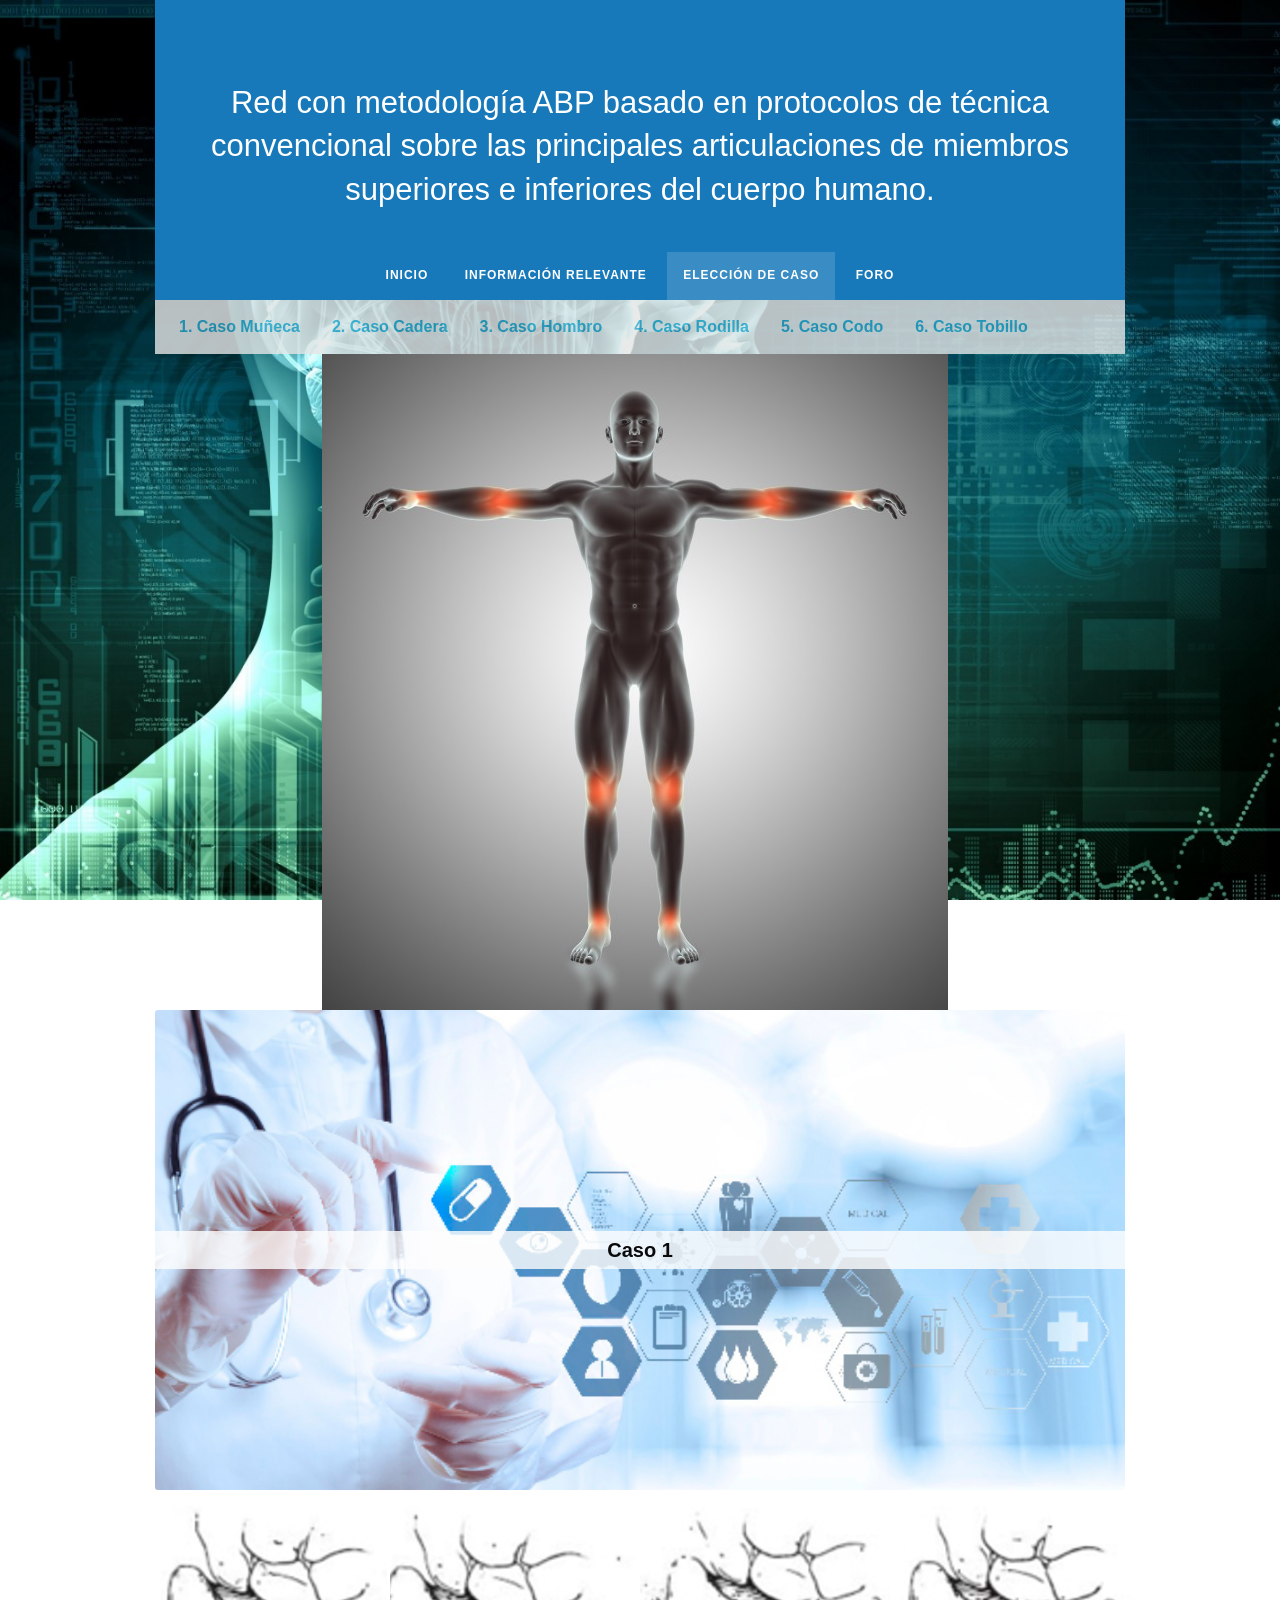
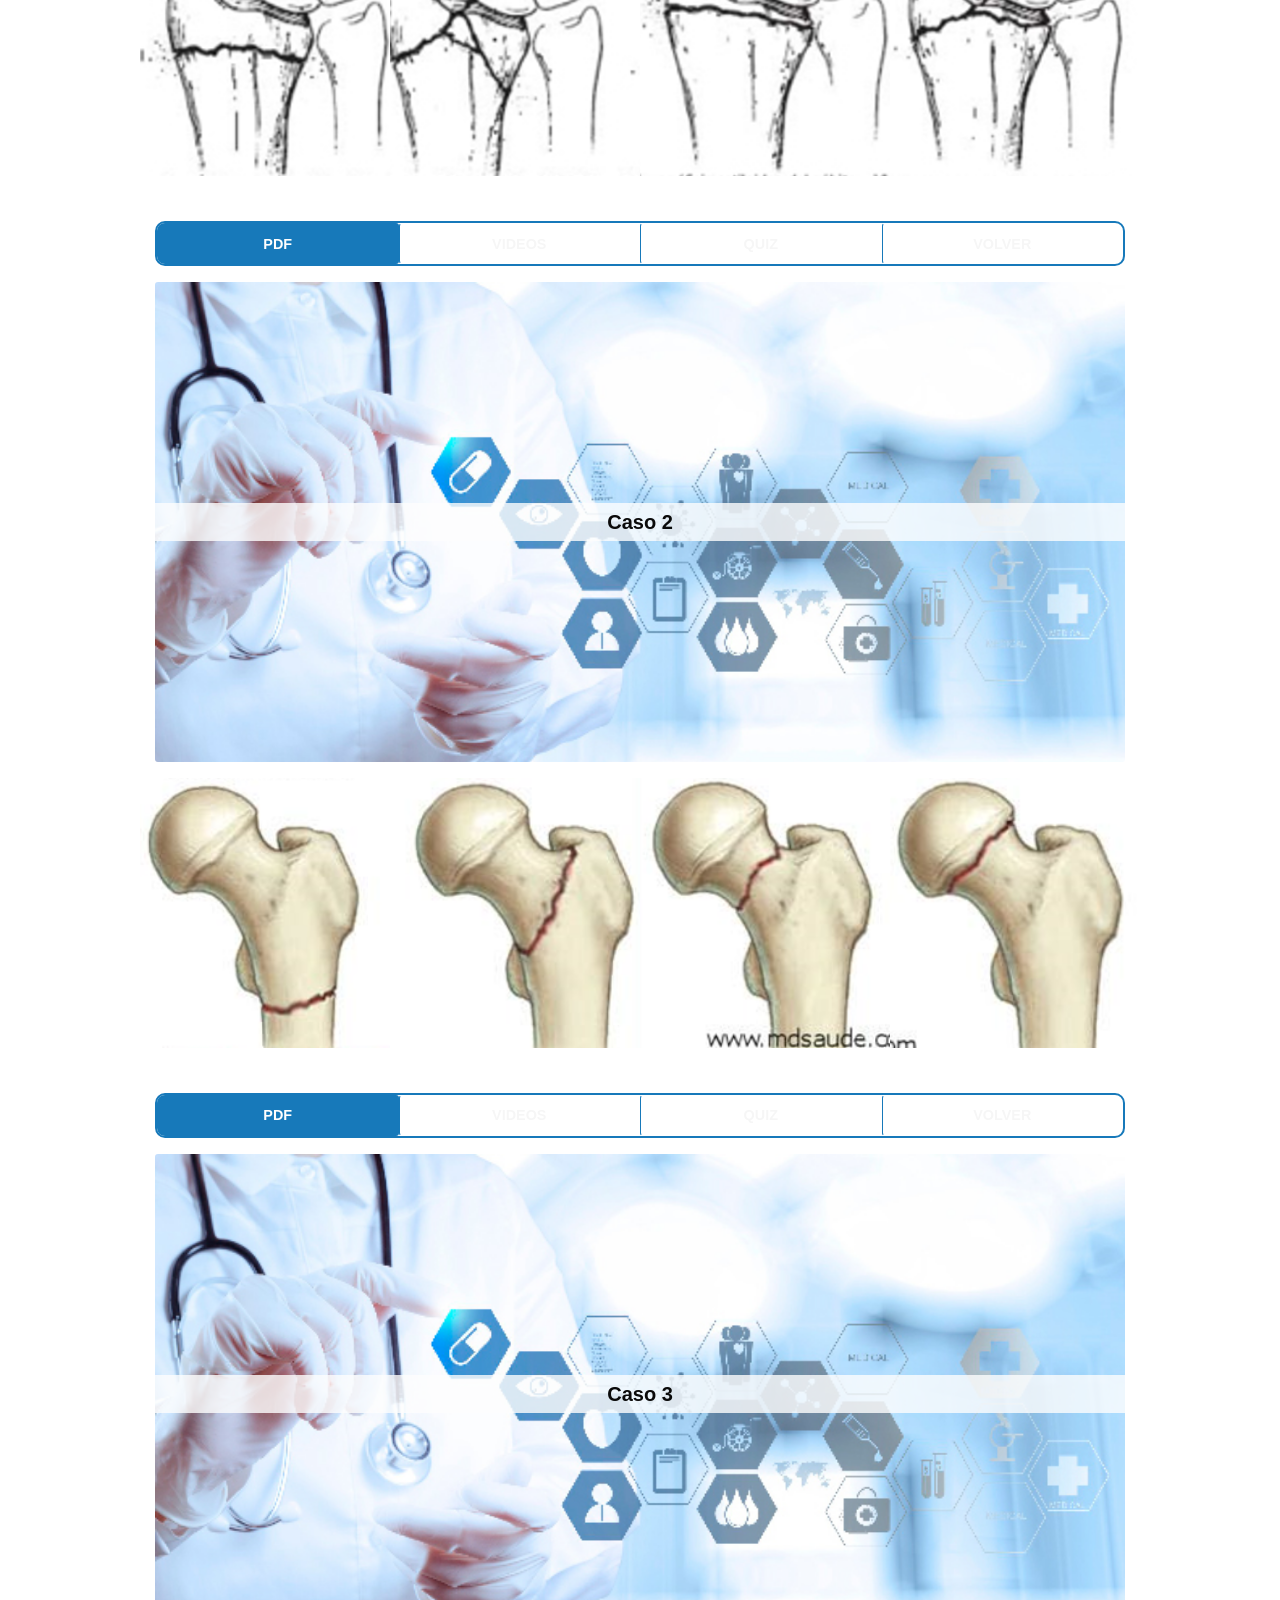
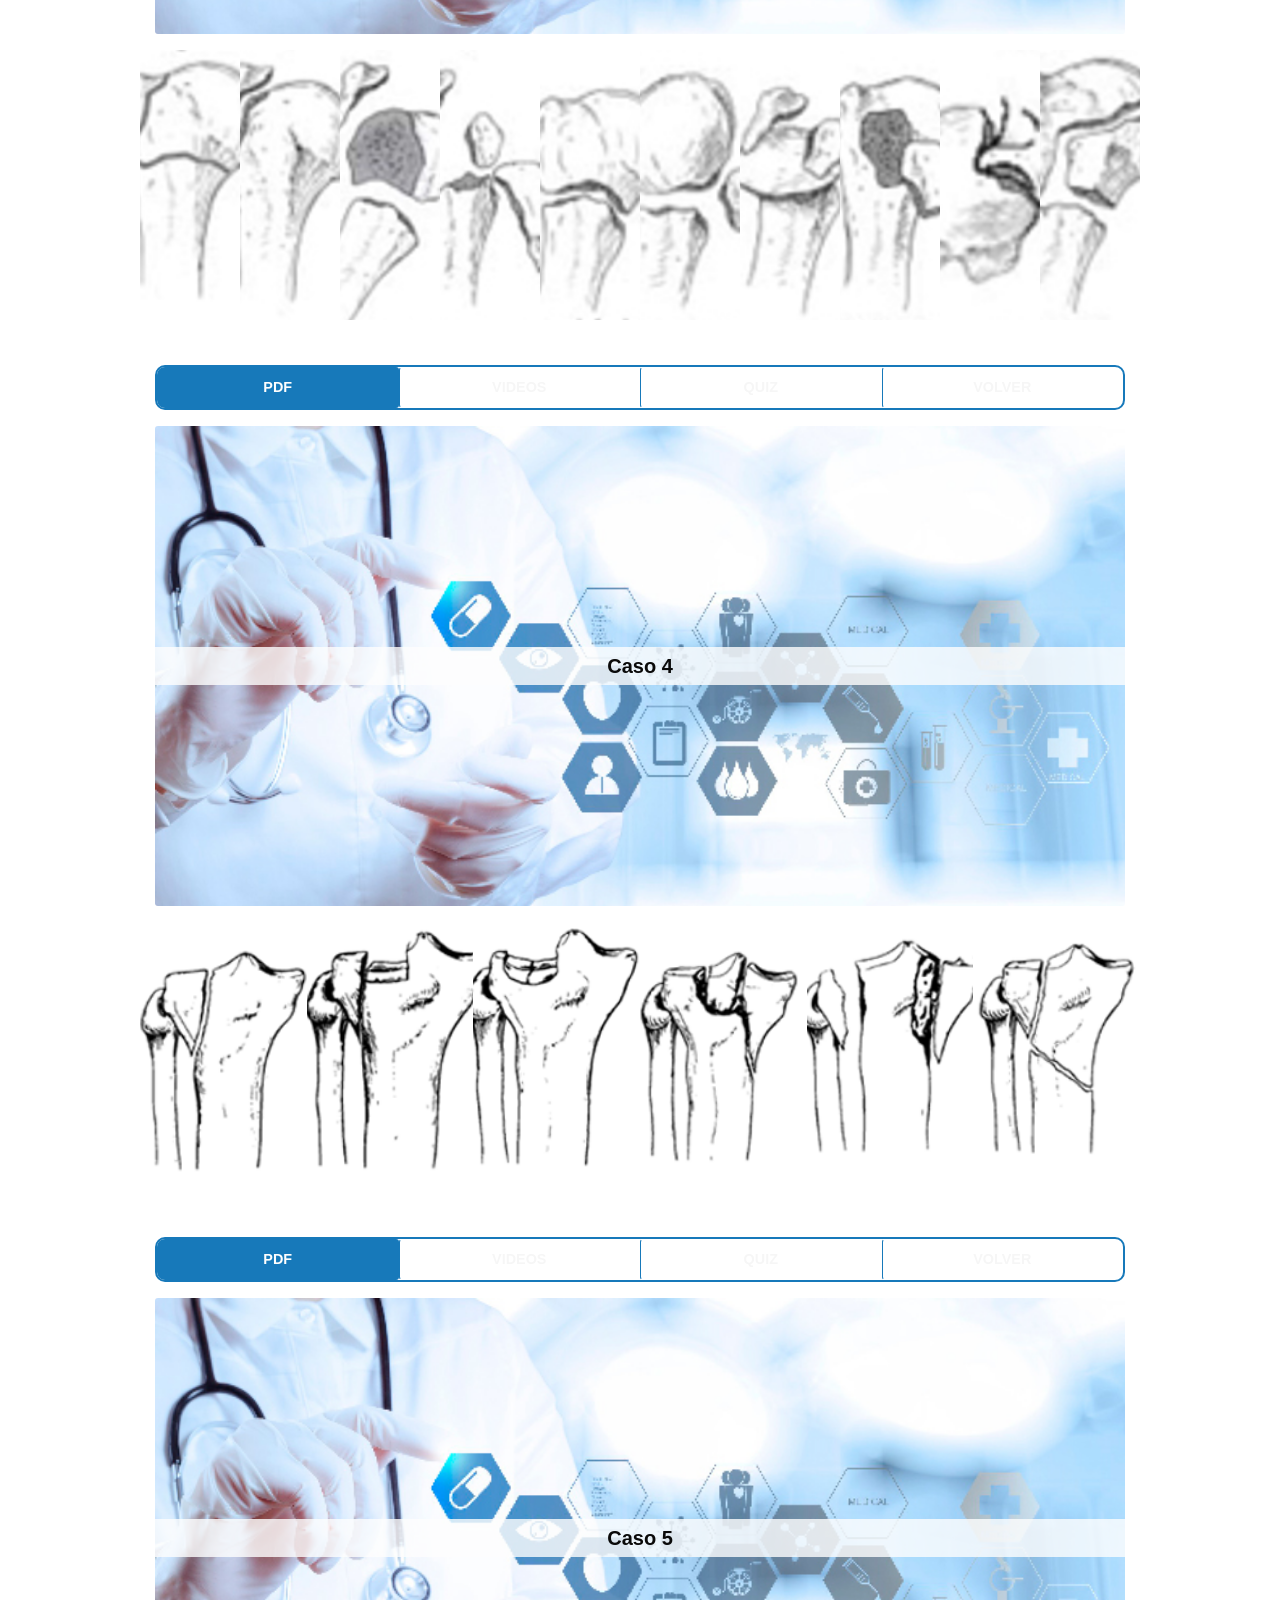
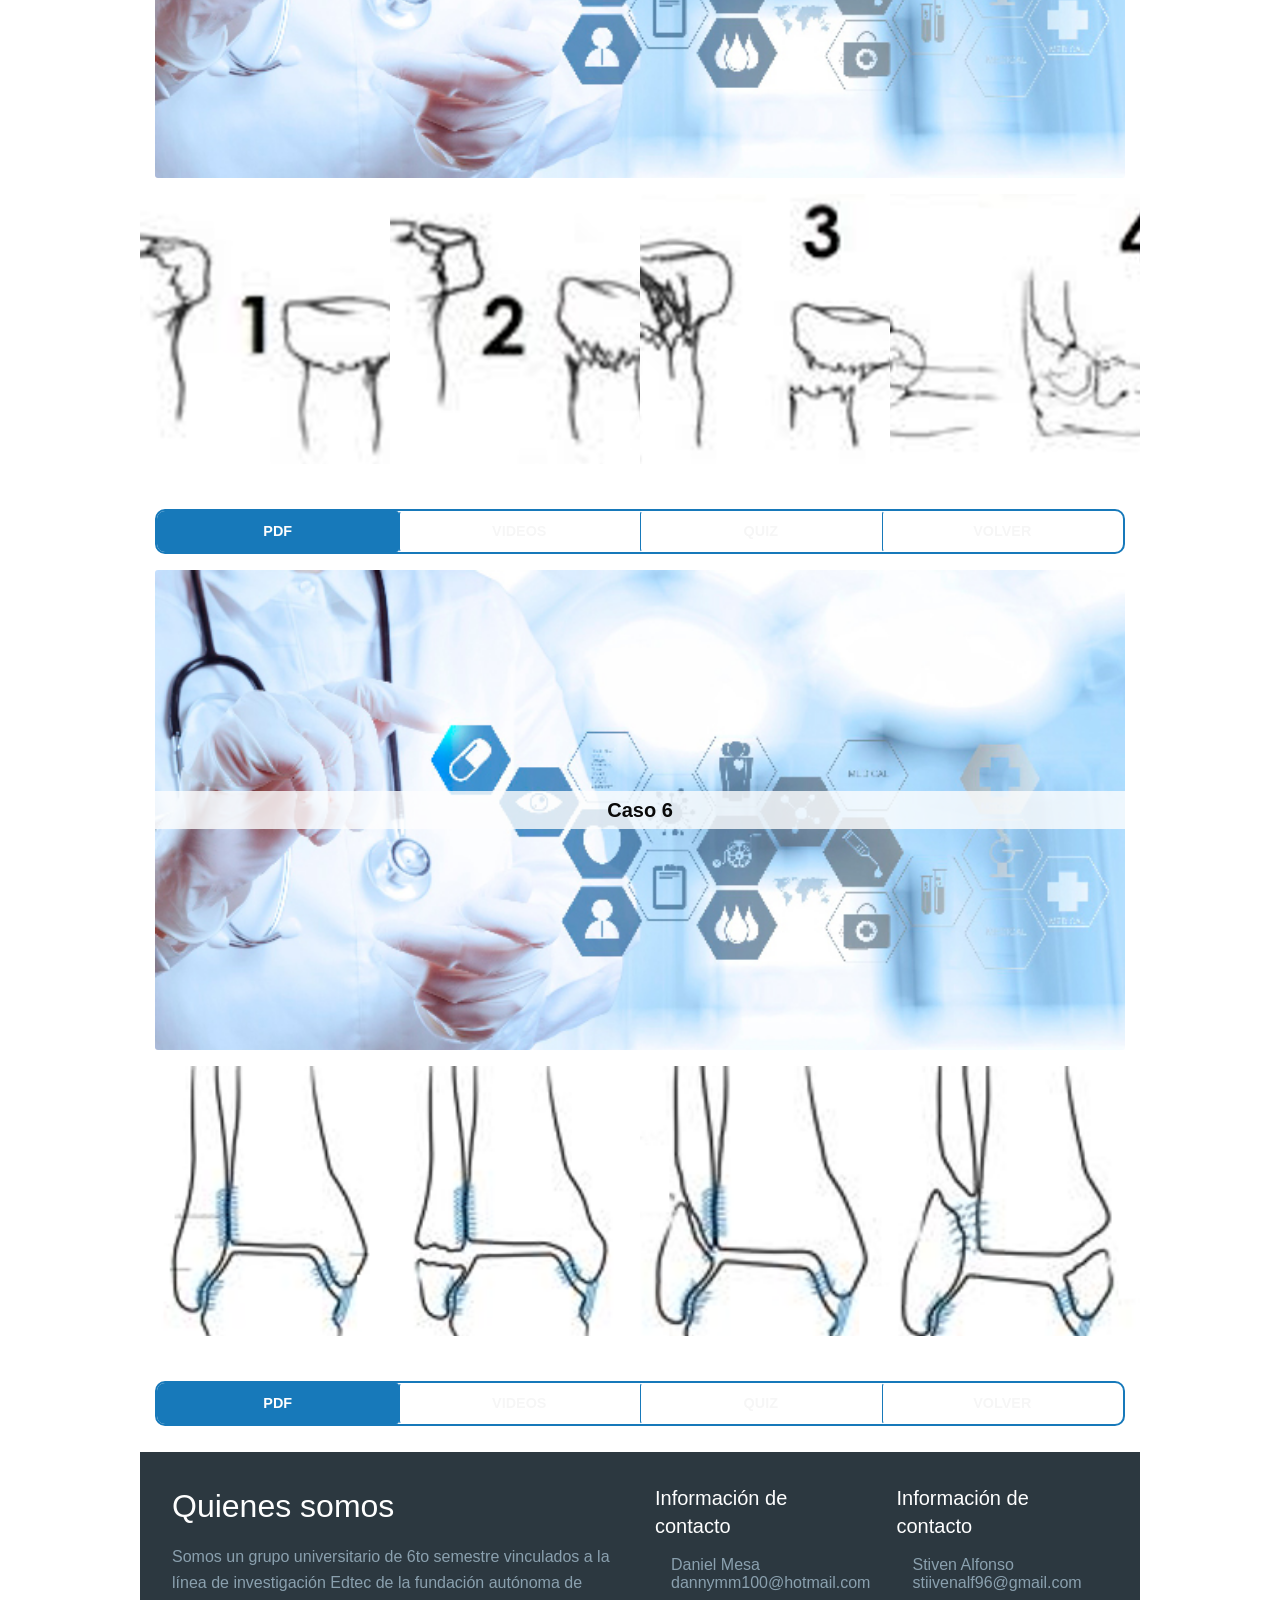
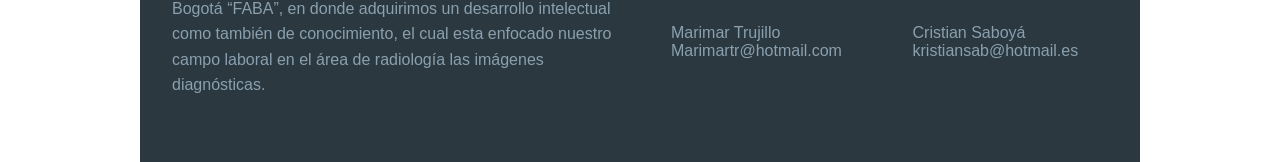
==== caso.html @ 7832016d "version1" ====
<!doctype html>
<html class="no-js">
  <head>
    <meta charset="utf-8">
    <meta http-equiv="x-ua-compatible" content="ie=edge">
    <meta name="viewport" content="width=device-width, initial-scale=1.0">
    <title>Edtec</title>
    <link rel="stylesheet" href="css/foundation.css">
    <link rel="stylesheet" href="css/app.css">
    <link rel="stylesheet" href="foundation-icons/foundation-icons.css" media="screen" charset="utf-8">
  </head>
  <body class="cuerpo">
<!-- TITULO -->
<div class="row contenedor">
  <div class="column">
    <!-- HEADER -->
    <header class="subnav-hero-section">
      <h3 class="subnav-hero-headline">Red con metodología ABP basado en protocolos de técnica convencional sobre las principales articulaciones de miembros superiores e inferiores del cuerpo humano.</h3>
      <ul class="subnav-hero-subnav">
        <li><a href="index.html" >Inicio</a></li>
        <li><a href="principal.html">Información Relevante</a></li>
        <li><a href="caso.html" class="is-active">Elección de caso</a></li>
        <li><a href="foro.html">Foro</a></li>
      </ul>
    </header>
    <!-- HEADER -->
<!-- PRUEBAIMAGEN -->
<div class="row">
  <div class="top-bar-section stacked-for-medium column">
    <div class="top-bar" id="IMG_CASO">
      <div class="bottom-content-section" data-magellan data-threshold="0">
      <ul class="menu">
        <li><a href="#main-content-section1"><b>1. Caso Muñeca</b></a></li>
        <li><a href="#main-content-section2"><b>2. Caso Cadera</b></a></li>
        <li><a href="#main-content-section3"><b>3. Caso Hombro</b></a></li>
        <li><a href="#main-content-section4"><b>4. Caso Rodilla</b></a></li>
        <li><a href="#main-content-section5"><b>5. Caso Codo</b></a></li>
        <li><a href="#main-content-section6"><b>6. Caso Tobillo</b></a></li>
      </ul>
    </div>
    </div>
  </div>
  <div class="large-10 large-offset-2 column">
    <div class="author-image">
      <img src="img/otros/topograma.jpg">
    </div>
  </div>
</div>
<!-- PRUEBAIMAGEN -->
<!-- PRUEBA -->
<!-- <div class="hero-full-screen" >
  <div class="top-content-section">
    <div class="top-bar-section stacked-for-medium">
      <div class="top-bar">
        <div class="bottom-content-section" data-magellan data-threshold="0">
        <ul class="menu">
          <li><a href="#main-content-section1">1. Caso Muñeca</a></li>
          <li><a href="#main-content-section2">2. Caso Cadera</a></li>
          <li><a href="#main-content-section3">3. Caso Hombro</a></li>
          <li><a href="#main-content-section4">4. Caso Rodilla</a></li>
          <li><a href="#main-content-section5">5. Caso Codo</a></li>
          <li><a href="#main-content-section6">6. Caso Tobillo</a></li>
        </ul>
      </div>
      </div>
    </div>
  </div>
</div> -->
<!-- PRUEBA -->
<!-- PRUEBA2 -->
<!-- MUÑECA -->
<div class="flip-card card" ontouchstart="this.classList.toggle('hover');" id="main-content-section1">
  <div class="flip-card-inner">
    <div class="flip-card-inner-front">
      <span>Caso 1</span>
    </div>
    <div class="flip-card-inner-back">
      <h3 class="flip-card-inner-back-title">MUÑECA</h3>
      <p class="flip-card-inner-back-text">
        Paciente de 32 años que sufre un accidente vial, fue embestido por un automóvil cuando circulaba en moto. Fue evaluado en el Departamento de Urgencias una hora después del accidente, se descartaron lesiones neurológicas y sistémicas, se tomaron radiografías de su mano derecha, porque presentaba un edema importante y mucho dolor a la movilización global. Las radiografías fueron evaluadas por un médico generalista quien determinó que no sufría lesión ósea alguna, por lo que se le dio el alta con indicación de analgésicos no esteroides y reposo. Dos días después, fue evaluado en el Servicio de Cirugía de Mano, tenía un edema importante en la mano y dolor que no calmó con el tratamiento indicado en el Departamento de Urgencias.El paciente muestra una fractura del cóndilo cubital del 2.º metacarpiano con desplazamiento palmar. Se completó el estudio del caso con tomografía, Se decidió el tratamiento quirúrgico. En el momento de la cirugía, se realizó un abordaje palmar en sentido de la línea tenar, se localizaron y pro Fractura del cóndilo cubital de la base del 2.º metacarpiano con desplazamiento a palmar, De esta forma y tras limpiar la zona del defecto óseo, se localizó el fragmento que se presentaba en la palma y se lo pudo reducir hacia el dorso en su lecho anatómico. Este último abordaje dorsal permitió colocar un tornillo de 1,5 mm cortical con técnica interfragmentaria, con lo que se logró una reducción y una estabilidad satisfactorias. El procedimiento finalizó con la sutura de los ligamentos intermetacarpianos dorsales y la cápsula articular. Se tomaron pruebas completarías para controlar la evolución de la consolidación de la fractura. Se colocó un yeso antebraquipalmar por tres semanas y, luego, se indicó un plan de rehabilitación completo por ocho semanas. A los tres meses, el paciente tenía una articulación estable, sin dolor y pudo reincorporarse a su labor normal.
        Discusión: Las luxaciones carpo metacarpianas son lesiones raras y más aún las del 2.º y 3.er metacarpianos.
      </p>
    </div>
  </div>
</div>
<!-- SLIDE IMAGENES 1 -->
<div class="muneca">
  <div class="row expand-column-wrapper">
    <div class="column">
      <p class="expand-column-content"><button class="button" data-toggle="muñeca1">Click</button></p>
    </div>
    <div class="column">
      <p class="expand-column-content"><button class="button" data-toggle="muñeca2">Click</button></p>
    </div>
    <div class="column">
      <p class="expand-column-content"><button class="button" data-toggle="muñeca3">Click</button></p>
    </div>
    <div class="column">
      <p class="expand-column-content"><button class="button" data-toggle="muñeca4">Click</button></p>
    </div>
  </div>
</div>
<!-- SLIDE IMAGENES 1-->
<!-- BOTONES -->
<div class="mobile-app-toggle" data-mobile-app-toggle>
  <button class="button is-active" onclick="location.href='pdf/textos_del_proyecto/muñeca.pdf';" target="_blank">PDF</button>
  <button class="button" data-toggle="video1">VIDEOS</button>
  <button class="button" onclick="location.href='quizmuñeca.html';">QUIZ</button>
  <button class="button" onclick="location.href='#IMG_CASO';">VOLVER</button>
</div>
<!-- BOTONES -->
<!-- MUÑECA -->
<!-- CADERA -->
<div class="flip-card card" ontouchstart="this.classList.toggle('hover');" id="main-content-section2">
  <div class="flip-card-inner">
    <div class="flip-card-inner-front">
      <span>Caso 2</span>
    </div>
    <div class="flip-card-inner-back">
      <h3 class="flip-card-inner-back-title">CADERA</h3>
      <p class="flip-card-inner-back-text">
        Mujer de 59 años de edad, sin antecedentes personales de interés, que acude por coxalgia izquierda sin traumatismo de 1 mes de evolución, de características mecánicas, que se incrementa con la bipedestación y mejora con el reposo. A la exploración, la cadera izquierda presenta dolor con las rotaciones interna y externa a 90º de flexión. No se evidencian dismetrías ni alteraciones del eje de las extremidades inferiores. La fuerza muscular está conservada y es simétrica. La cadera contralateral no presenta hallazgos anormales a la exploración.El diagnostico indica fractura por estrés del cuello del fémur izquierdo.  Se procede a la fijación de la fractura con tres tornillos canulados percutáneos de 8 mm, con disposición triangular con vértice superior. Se inicia carga parcial asistida con andador a los 2 días de la cirugía. La paciente evoluciona favorablemente, sin dolor, y deambula con andador. A las 3 semanas de la cirugía acude a Urgencias tras presentar, sin traumatismo previo, dolor intenso y súbito en la cadera izquierda, con impotencia funcional. A la exploración, se evidencian deformidad y tumefacción en el muslo izquierdo, que se encuentra en rotación externa y acortada. Se realizan pruebas complementarias, en la que se aprecia una fractura subtrocantérea del fémur izquierdo, distal al punto de entrada de los tornillos canulados. La paciente es ingresada para realizar tratamiento quirúrgico y se procede a la extracción del material de osteosíntesis. se lleva a cabo una osteotomía valguizante con injerto óseo autólogo de cresta iliaca y se practica osteosíntesis con clavo-placa. La paciente es dada de alta con orden de mantener el miembro inferior en descarga. En las sucesivas revisiones, se encuentra asintomática y camina sin limitación.
        Discusion  La fijación de fracturas sin desplazar del cuello femoral con tornillos canulados presenta ventajas sobre otros métodos de fijación: sangrado, tiempo quirúrgico y dolor posquirúrgico menores.
      </p>
    </div>
  </div>
</div>
<!-- SLIDE IMAGENES 2 -->
<div class="cadera">
  <div class="row expand-column-wrapper">
    <div class="column">
      <p class="expand-column-content"><button class="button" data-toggle="cadera1">Click</button></p>
    </div>
    <div class="column">
      <p class="expand-column-content"><button class="button" data-toggle="cadera2">Click</button></p>
    </div>
    <div class="column">
      <p class="expand-column-content"><button class="button" data-toggle="cadera3">Click</button></p>
    </div>
    <div class="column">
      <p class="expand-column-content"><button class="button" data-toggle="cadera4">Click</button></p>
    </div>
  </div>
</div>
<!-- SLIDE IMAGENES 2-->
<!-- BOTONES -->
<div class="mobile-app-toggle" data-mobile-app-toggle>
  <button class="button is-active" onclick="location.href='pdf/textos_del_proyecto/Cadera.pdf';" target="_blank">PDF</button>
  <button class="button" data-toggle="video2">VIDEOS</button>
  <button class="button" onclick="location.href='quizcadera.html';">QUIZ</button>
  <button class="button" onclick="location.href='#IMG_CASO';">VOLVER</button>
</div>
<!-- BOTONES -->
<!-- CADERA -->
<!-- HOMBRO -->
<div class="flip-card card" ontouchstart="this.classList.toggle('hover');" id="main-content-section3">
  <div class="flip-card-inner">
    <div class="flip-card-inner-front">
      <span>Caso 3</span>
    </div>
    <div class="flip-card-inner-back">
      <h3 class="flip-card-inner-back-title">HOMBRO</h3>
      <p class="flip-card-inner-back-text">
        Hombre de 52 años de edad, sin antecedentes de relevancia, que consultó por dolor e impotencia funcional de miembro superior derecho, debido a una descarga eléctrica de un artefacto doméstico que estaba reparando. Refirió que, luego de la descarga, no cayó de su propia altura ni sufrió traumatismo del miembro afectado. Se encontraba en buen estado general y no tenía quemaduras en el cuerpo. En la exploración física, se detectó contractura de la musculatura escapulo-humeral e impotencia funcional. No tenía déficits sensitivo ni motor. El paciente fue internado y se realizaron estudios que descartaron trastornos metabólicos y del ritmo cardíaco. Mostraron una luxo fractura anterior escapulo-humeral, A las 12 horas del ingreso, se efectuó la reducción cerrada de la luxación y se programó la hemiartroplastia que consistió en la colocación de una prótesis tipo Neer a través de un abordaje deltopectoral con reparación de las tuberosidades. El paciente evolucionó favorablemente, con un puntaje DASH de 20,8 y un rango de movilidad de flexión anterior de 100°, abducción de 90°, extensión de 20°, rotación interna de 85° y rotación externa de 10°, a los 18 meses de la cirugía.
        Discusion: Las fracturas por electrocución son poco comunes y, en su mayoría, se producen por traumatismos directos o caídas al suelo. Sin embargo, hay casos publicados en los que las fracturas o fracturas luxaciones pueden producirse por espasmo muscular inducido por la corriente eléctrica.
      </p>
    </div>
  </div>
</div>

<!-- SLIDE IMAGENES 3 -->
<div class="hombro">
  <div class="row expand-column-wrapper">
    <div class="column">
      <p class="expand-column-content"><button class="button" data-toggle="hombro1">Click</button></p>
    </div>
    <div class="column">
      <p class="expand-column-content"><button class="button" data-toggle="hombro2">Click</button></p>
    </div>
    <div class="column">
      <p class="expand-column-content"><button class="button" data-toggle="hombro3">Click</button></p>
    </div>
    <div class="column">
      <p class="expand-column-content"><button class="button" data-toggle="hombro4">Click</button></p>
    </div>
    <div class="column">
      <p class="expand-column-content"><button class="button" data-toggle="hombro5">Click</button></p>
    </div>
    <div class="column">
      <p class="expand-column-content"><button class="button" data-toggle="hombro6">Click</button></p>
    </div>
    <div class="column">
      <p class="expand-column-content"><button class="button" data-toggle="hombro7">Click</button></p>
    </div>
    <div class="column">
      <p class="expand-column-content"><button class="button" data-toggle="hombro8">Click</button></p>
    </div>
    <div class="column">
      <p class="expand-column-content"><button class="button" data-toggle="hombro9">Click</button></p>
    </div>
    <div class="column">
      <p class="expand-column-content"><button class="button" data-toggle="hombro10">Click</button></p>
    </div>
  </div>
</div>
<!-- SLIDE IMAGENES 3-->
<!-- BOTONES -->
<div class="mobile-app-toggle" data-mobile-app-toggle>
  <button class="button is-active" onclick="location.href='pdf/textos_del_proyecto/Hombro.pdf';" target="_blank">PDF</button>
  <button class="button" data-toggle="video3">VIDEOS</button>
  <button class="button" onclick="location.href='quizhombro.html';">QUIZ</button>
  <button class="button" onclick="location.href='#IMG_CASO';">VOLVER</button>
</div>
<!-- BOTONES -->
<!-- HOMBRO -->
<!-- RODILLA -->
<div class="flip-card card" ontouchstart="this.classList.toggle('hover');" id="main-content-section4">
  <div class="flip-card-inner">
    <div class="flip-card-inner-front">
      <span>Caso 4</span>
    </div>
    <div class="flip-card-inner-back">
      <h3 class="flip-card-inner-back-title">RODILLA</h3>
      <p class="flip-card-inner-back-text">
        Paciente de 14 años que acudió a urgencias por impotencia funcional tras caer después de una recepción al saltar mientras jugaba baloncesto, a nivel de la extremidad pélvica izquierda. En la exploración presentó tumefacción a nivel de la rodilla y dolor a la palpación de la tuberosidad tibial anterior. La altura patelar, clínicamente, era elevada respecto a la contralateral. El mecanismo extensor no era doloroso a nivel del tendón cuadricipital ni de la inserción proximal del tendón patelar; sin embargo, la extensión activa fue imposible de explorar por dolor. El paciente fue intervenido de forma urgente sin realizar otras pruebas complementarias. El procedimiento quirúrgico consistió en reducción abierta y fijación interna con tornillos canalados de esponjosa de 3.5 mm para el fragmento interarticular y dos tornillos canalados para el fragmento extra articular. Realizamos una artrotomía medial para reducir la superficie articular. Inicialmente redujimos el fragmento profundo y secundariamente el fragmento adherido al tendón rotuliano. Utilizamos tornillos canulados para poder observar la correcta colocación de las agujas de Kirschner, El fragmento extra articular estaba adherido al tendón rotuliano. Posteriormente se colocó un aparato de yeso tipo férula dorsal. A las 20 semanas el paciente inició la actividad deportiva. En el control a los 3 años, el paciente presentó un balance articular completo, sin dolor y no se observaron deformidades axiales ni rotacionales.
        Discusion Las lesiones de la tuberosidad tibial anterior ocurren en adolescentes varones deportistas cercanos a la maduración esquelética (edades entre 14-17 años). La alta tasa de lesiones en varones es por el gran número de participantes en deportes,
      </p>
    </div>
  </div>
</div>

<!-- SLIDE IMAGENES 4 -->
<div class="rodilla">
  <div class="row expand-column-wrapper">
    <div class="column">
      <p class="expand-column-content"><button class="button" data-toggle="rodilla1">Click</button></p>
    </div>
    <div class="column">
      <p class="expand-column-content"><button class="button" data-toggle="rodilla2">Click</button></p>
    </div>
    <div class="column">
      <p class="expand-column-content"><button class="button" data-toggle="rodilla3">Click</button></p>
    </div>
    <div class="column">
      <p class="expand-column-content"><button class="button" data-toggle="rodilla4">Click</button></p>
    </div>
    <div class="column">
      <p class="expand-column-content"><button class="button" data-toggle="rodilla5">Click</button></p>
    </div>
    <div class="column">
      <p class="expand-column-content"><button class="button" data-toggle="rodilla6">Click</button></p>
    </div>
  </div>
</div>
<!-- SLIDE IMAGENES 4-->

<div class="mobile-app-toggle" data-mobile-app-toggle>
  <button class="button is-active" onclick="location.href='pdf/textos_del_proyecto/Rodilla.pdf';" target="_blank">PDF</button>
  <button class="button" data-toggle="video4">VIDEOS</button>
  <button class="button" onclick="location.href='quizrodilla.html';">QUIZ</button>
  <button class="button" onclick="location.href='#IMG_CASO';">VOLVER</button>
</div>
<!-- RODILLA -->
<div class="flip-card card" ontouchstart="this.classList.toggle('hover');" id="main-content-section5">
  <div class="flip-card-inner">
    <div class="flip-card-inner-front">
      <span>Caso 5</span>
    </div>
    <div class="flip-card-inner-back">
      <h3 class="flip-card-inner-back-title">CODO</h3>
      <p class="flip-card-inner-back-text">
        Paciente varón de 32 años, sin antecedentes médicos ni quirúrgicos de interés que acudió al Servicio de Urgencias de Traumatología tras accidente casual presentando traumatismo directo sobre miembro superior derecho a nivel del codo, provocado por caída desde su propia altura, golpeándose en el codo derecho en flexión.  Presentaba una leve tumefacción del codo con dolor a la palpación en olecranon y cara externa, sin afectación clínica neurovascular distal. La movilidad del codo presentaba una extensión completa, flexión limitada 30º y pronosupinación discretamente limitada. Se observó una luxación anterior aislada de la cabeza radial sin trazos de fractura añadidos. Se interrogó nuevamente al paciente que negó el haber tenido lesiones o antecedentes traumáticos en la infancia, para determinar si se trataba de una lesión reciente o crónica se solicitó estudio mediante resonancia magnética (RM), observándose una escasa afectación de partes blandas en el codo y pérdida de concavidad de la cabeza del radio. Dada la buena funcionalidad del miembro afecto, considerando que se trataba de una lesión crónica, se decidió la abstención terapéutica y control en consultas externas. Fue a la desaparición del dolor y recuperación, prácticamente completa, del arco de movilidad.
  Discusion: La luxación posterior es la más frecuente, y se produce por un mecanismo de hiperpronación, La presencia de una luxación de cabeza de radio en el adulto plantea siempre el diagnóstico diferencial entre una luxación congénita,
      </p>
    </div>
  </div>
</div>

<!-- SLIDE IMAGENES 5 -->
<div class="codo">
  <div class="row expand-column-wrapper">
    <div class="column">
      <p class="expand-column-content"><button class="button" data-toggle="codo1">Click</button></p>
    </div>
    <div class="column">
      <p class="expand-column-content"><button class="button" data-toggle="codo2">Click</button></p>
    </div>
    <div class="column">
      <p class="expand-column-content"><button class="button" data-toggle="codo3">Click</button></p>
    </div>
    <div class="column">
      <p class="expand-column-content"><button class="button" data-toggle="codo4">Click</button></p>
    </div>
  </div>
</div>
<!-- SLIDE IMAGENES 5-->

<div class="mobile-app-toggle" data-mobile-app-toggle>
  <button class="button is-active" onclick="location.href='pdf/textos_del_proyecto/Codo.pdf';" target="_blank">PDF</button>
  <button class="button" data-toggle="video5">VIDEOS</button>
  <button class="button" onclick="location.href='quizcodo.html';">QUIZ</button>
  <button class="button" onclick="location.href='#IMG_CASO';">VOLVER</button>
</div>

<div class="flip-card card" ontouchstart="this.classList.toggle('hover');" id="main-content-section6">
  <div class="flip-card-inner">
    <div class="flip-card-inner-front">
      <span>Caso 6</span>
    </div>
    <div class="flip-card-inner-back">
      <h3 class="flip-card-inner-back-title">TOBILLO</h3>
      <p class="flip-card-inner-back-text">
        Paciente de sexo femenino de 17 años de edad, deportista de alto nivel (danza profesional) y sin antecedentes patológicos de importancia. Acudió al servicio de Emergencia por sufrir una caída desde dos metros de altura aproximadamente, soportando el impacto contra una superficie dura con el miembro inferior izquierdo. Luego del impactó presentó un intenso dolor e impotencia funcional del miembro afectado, a la inspección se evidenció en el tobillo izquierdo: deformidad, dolor a la digito presión, imposibilidad de apoyar el pie, inestabilidad de la articulación tibioperónea indicando lesión de la sindesmosis, tumefacción, equimosis, pulso pedio y tibial posterior presente, llenado capilar normal, y sensibilidad distal conservada. evidenciaron la presencia de una fractura espiroidea de maléolo peróneo y lesión de la sindesmosis. La paciente fue tratada por el servicio de Traumatología y se indicó la necesidad de resolución quirúrgica, En posición decúbito dorsal y bajo anestesia general se procedió a reducir la fractura con osteosíntesis, Se colocó un clamp de reducción ósea alrededor del tobillo para comprimir la sindesmosis y mantener la reducción. Luego a 2 cm por encima de la línea de articulación del tobillo se realizó un agujero a través de la sindesmosis desde la parte lateral hacia la medial La aguja pasó a través de la piel, y el endobotón fue seguido con fluoroscopía durante su paso medial. Se procedió a reparar la sindemosis  Se comprobó la adecuada posición del material de osteosíntesis y se colocó una férula posterior a nivel del tobillo. Luego de 24 horas, la paciente fue dada de alta, Se recomendó iniciar ejercicios pasivos durante las dos semanas posteriores a la cirugía, Acudió a control médico 4 semanas después y no refirió molestias, se procedió a retirar el yeso. luego de dos meses retomó sus actividades de danza profesional.
        Discusion: Las fracturas de tobillo son un motivo de consulta frecuente para los traumatólogos, Dentro de las técnicas de fijación no existe un consenso sobre cómo tratar éstas lesiones ya que dependen mucho del tipo de fractura y la opinión del traumatólogo.
      </p>
    </div>
  </div>
</div>

<!-- SLIDE IMAGENES 6-->
<div class="tobillo">
  <div class="row expand-column-wrapper">
    <div class="column">
      <p class="expand-column-content"><button class="button" data-toggle="tobillo1">Click</button></p>
    </div>
    <div class="column">
      <p class="expand-column-content"><button class="button" data-toggle="tobillo2">Click</button></p>
    </div>
    <div class="column">
      <p class="expand-column-content"><button class="button" data-toggle="tobillo3">Click</button></p>
    </div>
    <div class="column">
      <p class="expand-column-content"><button class="button" data-toggle="tobillo4">Click</button></p>
    </div>
  </div>
</div>
<!-- SLIDE IMAGENES 6-->

<div class="mobile-app-toggle" data-mobile-app-toggle>
  <button class="button is-active" onclick="location.href='pdf/textos_del_proyecto/Tobillo.pdf';" target="_blank">PDF</button>
  <button class="button" data-toggle="video6">VIDEOS</button>
  <button class="button" onclick="location.href='quiztobillo.html';">QUIZ</button>
  <button class="button" onclick="location.href='#IMG_CASO';">VOLVER</button>
</div>
<!-- PRUEBA2 -->

<!-- CARD -->

<!-- CARD -->
  </div>
<!-- FOOTER -->
<footer class="marketing-site-footer">
  <div class="row medium-unstack">
    <div class="medium-6 columns">
      <h4 class="marketing-site-footer-name">Quienes somos</h4>
      <p>Somos un grupo universitario de 6to semestre vinculados a la línea de investigación Edtec de la fundación autónoma de Bogotá “FABA”, en donde adquirimos un desarrollo intelectual como también de conocimiento, el cual esta enfocado nuestro campo laboral en el área de radiología las imágenes diagnósticas.</p>
    </div>
    <div class="medium-6 columns">
      <div class="row medium-unstack">
        <div class="medium-6 columns">
          <h4 class="marketing-site-footer-title">Información de contacto</h4>
          <div class="marketing-site-footer-block">
            <p>Daniel Mesa<br>dannymm100@hotmail.com</p>
          </div>
          <div class="marketing-site-footer-block">
            <p>Marimar Trujillo<br>Marimartr@hotmail.com</p>
          </div>
        </div>
        <div class="medium-6 columns">
          <h4 class="marketing-site-footer-title">Información de contacto</h4>
          <div class="marketing-site-footer-block">
            <p>Stiven Alfonso<br>stiivenalf96@gmail.com</p>
          </div>
          <div class="marketing-site-footer-block">
            <p>Cristian Saboyá<br>kristiansab@hotmail.es</p>
          </div>
        </div>
      </div>
    </div>
  </div>
</footer>
<!-- FOOTER -->
<!-- IMAGENES ZOOM MUÑECA -->
<div class="reveal" id="muñeca1" data-reveal data-close-on-click="true" data-animation-in="spin-in" data-animation-out="spin-out">
  <img src="img/caso_muñeca/muñeca1.png" alt="Introspective Cage">
  <p class="lead">FRACTURA APÓFISIS ESTILOIDE CUBITAL 1</p>
  <button class="close-button" data-close aria-label="Close reveal" type="button">
    <span aria-hidden="true">&times;</span>
  </button>
</div>

<div class="reveal" id="muñeca2" data-reveal data-close-on-click="true" data-animation-in="spin-in" data-animation-out="spin-out">
  <img src="img/caso_muñeca/muñeca2.png" alt="Introspective Cage">
  <p class="lead">FRACTURA APÓFISIS ESTILOIDE CUBITAL 2</p>
  <button class="close-button" data-close aria-label="Close reveal" type="button">
    <span aria-hidden="true">&times;</span>
  </button>
</div>

<div class="reveal" id="muñeca3" data-reveal data-close-on-click="true" data-animation-in="spin-in" data-animation-out="spin-out">
  <img src="img/caso_muñeca/muñeca3.png" alt="Introspective Cage">
  <p class="lead">FRACTURA APÓFISIS ESTILOIDE CUBITAL 3</p>
  <button class="close-button" data-close aria-label="Close reveal" type="button">
    <span aria-hidden="true">&times;</span>
  </button>
</div>

<div class="reveal" id="muñeca4" data-reveal data-close-on-click="true" data-animation-in="spin-in" data-animation-out="spin-out">
  <img src="img/caso_muñeca/muñeca4.png" alt="Introspective Cage">
  <p class="lead">FRACTURA APÓFISIS ESTILOIDE CUBITAL 4</p>
  <button class="close-button" data-close aria-label="Close reveal" type="button">
    <span aria-hidden="true">&times;</span>
  </button>
</div>
<!-- IMAGENES ZOOM MUÑECA -->
<!-- IMAGENES ZOOM CADERA -->
<div class="reveal" id="cadera1" data-reveal data-close-on-click="true" data-animation-in="spin-in" data-animation-out="spin-out">
  <img src="img/caso_cadera/cadera1.png" alt="Introspective Cage">
  <p class="lead">FRACTURA SUBTROCANTÉREA</p>
  <button class="close-button" data-close aria-label="Close reveal" type="button">
    <span aria-hidden="true">&times;</span>
  </button>
</div>

<div class="reveal" id="cadera2" data-reveal data-close-on-click="true" data-animation-in="spin-in" data-animation-out="spin-out">
  <img src="img/caso_cadera/cadera2.png" alt="Introspective Cage">
  <p class="lead">FRACTURA INTERTROCANTÉREA</p>
  <button class="close-button" data-close aria-label="Close reveal" type="button">
    <span aria-hidden="true">&times;</span>
  </button>
</div>

<div class="reveal" id="cadera3" data-reveal data-close-on-click="true" data-animation-in="spin-in" data-animation-out="spin-out">
  <img src="img/caso_cadera/cadera3.png" alt="Introspective Cage">
  <p class="lead">FRACTURA TRANSCERVICAL DEL CUELLO FEMORAL</p>
  <button class="close-button" data-close aria-label="Close reveal" type="button">
    <span aria-hidden="true">&times;</span>
  </button>
</div>

<div class="reveal" id="cadera4" data-reveal data-close-on-click="true" data-animation-in="spin-in" data-animation-out="spin-out">
  <img src="img/caso_cadera/cadera4.png" alt="Introspective Cage">
  <p class="lead">FRACTURA SUBCAPITAL DEL CUELLO FEMORAL</p>
  <button class="close-button" data-close aria-label="Close reveal" type="button">
    <span aria-hidden="true">&times;</span>
  </button>
</div>
<!-- IMAGENES ZOOM CADERA -->
<!-- IMAGENES ZOOM HOMBRO -->
<div class="reveal" id="hombro1" data-reveal data-close-on-click="true" data-animation-in="spin-in" data-animation-out="spin-out">
  <img src="img/caso_hombro/hombro1.png" alt="Introspective Cage">
  <p class="lead">1 FRAGMENTO</p>
  <button class="close-button" data-close aria-label="Close reveal" type="button">
    <span aria-hidden="true">&times;</span>
  </button>
</div>

<div class="reveal" id="hombro2" data-reveal data-close-on-click="true" data-animation-in="spin-in" data-animation-out="spin-out">
  <img src="img/caso_hombro/hombro2.png" alt="Introspective Cage">
  <p class="lead">2 FRAGMENTOS TROQUITER</p>
  <button class="close-button" data-close aria-label="Close reveal" type="button">
    <span aria-hidden="true">&times;</span>
  </button>
</div>

<div class="reveal" id="hombro3" data-reveal data-close-on-click="true" data-animation-in="spin-in" data-animation-out="spin-out">
  <img src="img/caso_hombro/hombro3.png" alt="Introspective Cage">
  <p class="lead">3 FRAGMENTOS TROQUITER + CUELLO QUIRÚRGICO</p>
  <button class="close-button" data-close aria-label="Close reveal" type="button">
    <span aria-hidden="true">&times;</span>
  </button>
</div>

<div class="reveal" id="hombro4" data-reveal data-close-on-click="true" data-animation-in="spin-in" data-animation-out="spin-out">
  <img src="img/caso_hombro/hombro4.png" alt="Introspective Cage">
  <p class="lead">4 FRAGMENTOS CLASICA</p>
  <button class="close-button" data-close aria-label="Close reveal" type="button">
    <span aria-hidden="true">&times;</span>
  </button>
</div>

<div class="reveal" id="hombro5" data-reveal data-close-on-click="true" data-animation-in="spin-in" data-animation-out="spin-out">
  <img src="img/caso_hombro/hombro5.png" alt="Introspective Cage">
  <p class="lead">CUELLO QUIRÚRGICO</p>
  <button class="close-button" data-close aria-label="Close reveal" type="button">
    <span aria-hidden="true">&times;</span>
  </button>
</div>

<div class="reveal" id="hombro6" data-reveal data-close-on-click="true" data-animation-in="spin-in" data-animation-out="spin-out">
  <img src="img/caso_hombro/hombro6.png" alt="Introspective Cage">
  <p class="lead">TROQUIN + CUELLO QUIRÚRGICO</p>
  <button class="close-button" data-close aria-label="Close reveal" type="button">
    <span aria-hidden="true">&times;</span>
  </button>
</div>

<div class="reveal" id="hombro7" data-reveal data-close-on-click="true" data-animation-in="spin-in" data-animation-out="spin-out">
  <img src="img/caso_hombro/hombro7.png" alt="Introspective Cage">
  <p class="lead">IMPACTADA EN VALGO</p>
  <button class="close-button" data-close aria-label="Close reveal" type="button">
    <span aria-hidden="true">&times;</span>
  </button>
</div>

<div class="reveal" id="hombro8" data-reveal data-close-on-click="true" data-animation-in="spin-in" data-animation-out="spin-out">
  <img src="img/caso_hombro/hombro8.png" alt="Introspective Cage">
  <p class="lead">TROQUÍN</p>
  <button class="close-button" data-close aria-label="Close reveal" type="button">
    <span aria-hidden="true">&times;</span>
  </button>
</div>

<div class="reveal" id="hombro9" data-reveal data-close-on-click="true" data-animation-in="spin-in" data-animation-out="spin-out">
  <img src="img/caso_hombro/hombro9.png" alt="Introspective Cage">
  <p class="lead">FRACTURA-HUNDIMIENTO</p>
  <button class="close-button" data-close aria-label="Close reveal" type="button">
    <span aria-hidden="true">&times;</span>
  </button>
</div>

<div class="reveal" id="hombro10" data-reveal data-close-on-click="true" data-animation-in="spin-in" data-animation-out="spin-out">
  <img src="img/caso_hombro/hombro10.png" alt="Introspective Cage">
  <p class="lead">FRACTURA INTRAARTICULAR DE LA CABEZA</p>
  <button class="close-button" data-close aria-label="Close reveal" type="button">
    <span aria-hidden="true">&times;</span>
  </button>
</div>
<!-- IMAGENES ZOOM HOMBRO -->
<!-- IMAGENES ZOOM RODILLA -->
<div class="reveal" id="rodilla1" data-reveal data-close-on-click="true" data-animation-in="spin-in" data-animation-out="spin-out">
  <img src="img/caso_rodilla/rodilla1.png" alt="Introspective Cage">
  <p class="lead">SEPARACIÓN (TIPO I)</p>
  <button class="close-button" data-close aria-label="Close reveal" type="button">
    <span aria-hidden="true">&times;</span>
  </button>
</div>

<div class="reveal" id="rodilla2" data-reveal data-close-on-click="true" data-animation-in="spin-in" data-animation-out="spin-out">
  <img src="img/caso_rodilla/rodilla2.png" alt="Introspective Cage">
  <p class="lead">SEPARACIÓN HUNDIMIENTO (TIPO II)</p>
  <button class="close-button" data-close aria-label="Close reveal" type="button">
    <span aria-hidden="true">&times;</span>
  </button>
</div>

<div class="reveal" id="rodilla3" data-reveal data-close-on-click="true" data-animation-in="spin-in" data-animation-out="spin-out">
  <img src="img/caso_rodilla/rodilla3.png" alt="Introspective Cage">
  <p class="lead">DEPRESIÓN CENTRAL (TIPO III)</p>
  <button class="close-button" data-close aria-label="Close reveal" type="button">
    <span aria-hidden="true">&times;</span>
  </button>
</div>

<div class="reveal" id="rodilla4" data-reveal data-close-on-click="true" data-animation-in="spin-in" data-animation-out="spin-out">
  <img src="img/caso_rodilla/rodilla4.png" alt="Introspective Cage">
  <p class="lead">FRACTURA-SEPARACIÓN DE MESETA TIBIAL INTERNA (TIPO IV)</p>
  <button class="close-button" data-close aria-label="Close reveal" type="button">
    <span aria-hidden="true">&times;</span>
  </button>
</div>

<div class="reveal" id="rodilla5" data-reveal data-close-on-click="true" data-animation-in="spin-in" data-animation-out="spin-out">
  <img src="img/caso_rodilla/rodilla5.png" alt="Introspective Cage">
  <p class="lead">FRACTURA AMBOS PLATILLOS (TIPO V)</p>
  <button class="close-button" data-close aria-label="Close reveal" type="button">
    <span aria-hidden="true">&times;</span>
  </button>
</div>

<div class="reveal" id="rodilla6" data-reveal data-close-on-click="true" data-animation-in="spin-in" data-animation-out="spin-out">
  <img src="img/caso_rodilla/rodilla6.png" alt="Introspective Cage">
  <p class="lead">DISOCIACIÓN ENTRE LAS METÁFISIS Y LA DIÁFISIS</p>
  <button class="close-button" data-close aria-label="Close reveal" type="button">
    <span aria-hidden="true">&times;</span>
  </button>
</div>
<!-- IMAGENES ZOOM RODILLA -->
<!-- IMAGENES ZOOM CODO -->
<div class="reveal" id="codo1" data-reveal data-close-on-click="true" data-animation-in="spin-in" data-animation-out="spin-out">
  <img src="img/caso_codo/codo1.png" alt="Introspective Cage">
  <p class="lead">FRACTURA DE CABEZA DE RADIO 1</p>
  <button class="close-button" data-close aria-label="Close reveal" type="button">
    <span aria-hidden="true">&times;</span>
  </button>
</div>

<div class="reveal" id="codo2" data-reveal data-close-on-click="true" data-animation-in="spin-in" data-animation-out="spin-out">
  <img src="img/caso_codo/codo2.png" alt="Introspective Cage">
  <p class="lead">FRACTURA DE CABEZA DE RADIO 2</p>
  <button class="close-button" data-close aria-label="Close reveal" type="button">
    <span aria-hidden="true">&times;</span>
  </button>
</div>

<div class="reveal" id="codo3" data-reveal data-close-on-click="true" data-animation-in="spin-in" data-animation-out="spin-out">
  <img src="img/caso_codo/codo3.png" alt="Introspective Cage">
  <p class="lead">FRACTURA DE CABEZA DE RADIO 3</p>
  <button class="close-button" data-close aria-label="Close reveal" type="button">
    <span aria-hidden="true">&times;</span>
  </button>
</div>

<div class="reveal" id="codo4" data-reveal data-close-on-click="true" data-animation-in="spin-in" data-animation-out="spin-out">
  <img src="img/caso_codo/codo4.png" alt="Introspective Cage">
  <p class="lead">FRACTURA DE CABEZA DE RADIO 4</p>
  <button class="close-button" data-close aria-label="Close reveal" type="button">
    <span aria-hidden="true">&times;</span>
  </button>
</div>
<!-- IMAGENES ZOOM CODO -->
<!-- IMAGENES ZOOM TOBILLO -->
<div class="reveal" id="tobillo1" data-reveal data-close-on-click="true" data-animation-in="spin-in" data-animation-out="spin-out">
  <img src="img/caso_tobillo/tobillo1.png" alt="Introspective Cage">
  <p class="lead">NORMAL</p>
  <button class="close-button" data-close aria-label="Close reveal" type="button">
    <span aria-hidden="true">&times;</span>
  </button>
</div>

<div class="reveal" id="tobillo2" data-reveal data-close-on-click="true" data-animation-in="spin-in" data-animation-out="spin-out">
  <img src="img/caso_tobillo/tobillo2.png" alt="Introspective Cage">
  <p class="lead">WEBER A</p>
  <button class="close-button" data-close aria-label="Close reveal" type="button">
    <span aria-hidden="true">&times;</span>
  </button>
</div>

<div class="reveal" id="tobillo3" data-reveal data-close-on-click="true" data-animation-in="spin-in" data-animation-out="spin-out">
  <img src="img/caso_tobillo/tobillo3.png" alt="Introspective Cage">
  <p class="lead">WEBER B</p>
  <button class="close-button" data-close aria-label="Close reveal" type="button">
    <span aria-hidden="true">&times;</span>
  </button>
</div>

<div class="reveal" id="tobillo4" data-reveal data-close-on-click="true" data-animation-in="spin-in" data-animation-out="spin-out">
  <img src="img/caso_tobillo/tobillo4.png" alt="Introspective Cage">
  <p class="lead">WEBER C</p>
  <button class="close-button" data-close aria-label="Close reveal" type="button">
    <span aria-hidden="true">&times;</span>
  </button>
</div>
<!-- IMAGENES ZOOM TOBILLO -->
<!-- VIDEO1 -->
<div class="reveal" id="video1" data-reveal data-close-on-click="true" data-animation-in="spin-in" data-animation-out="spin-out">
  <div class="flex-video widescreen vimeo">
  <iframe width="854" height="480" src="https://www.youtube.com/embed/yqmYdIez1iM?ecver=1" frameborder="0" allow="autoplay; encrypted-media" allowfullscreen></iframe>
</div>
  <button class="close-button" data-close aria-label="Close reveal" type="button">
    <span aria-hidden="true">&times;</span>
  </button>
</div>
<!-- VIDEO1 -->
<!-- VIDEO2 -->
<div class="reveal" id="video2" data-reveal data-close-on-click="true" data-animation-in="spin-in" data-animation-out="spin-out">
  <div class="flex-video widescreen vimeo">
  <iframe width="854" height="480" src="https://www.youtube.com/embed/VMGVDgdWFio?ecver=1" frameborder="0" allow="autoplay; encrypted-media" allowfullscreen></iframe>
</div>
  <button class="close-button" data-close aria-label="Close reveal" type="button">
    <span aria-hidden="true">&times;</span>
  </button>
</div>
<!-- VIDEO2 -->
<!-- VIDEO3 -->
<div class="reveal" id="video3" data-reveal data-close-on-click="true" data-animation-in="spin-in" data-animation-out="spin-out">
  <div class="flex-video widescreen vimeo">
  <iframe width="854" height="480" src="https://www.youtube.com/embed/0cihvzsyw84?ecver=1" frameborder="0" allow="autoplay; encrypted-media" allowfullscreen></iframe>
</div>
  <button class="close-button" data-close aria-label="Close reveal" type="button">
    <span aria-hidden="true">&times;</span>
  </button>
</div>
<!-- VIDEO3 -->
<!-- VIDEO4 -->
<div class="reveal" id="video4" data-reveal data-close-on-click="true" data-animation-in="spin-in" data-animation-out="spin-out">
  <div class="flex-video widescreen vimeo">
  <iframe width="854" height="480" src="https://www.youtube.com/embed/1qO5Ky-A4dU?ecver=1" frameborder="0" allow="autoplay; encrypted-media" allowfullscreen></iframe>
</div>
  <button class="close-button" data-close aria-label="Close reveal" type="button">
    <span aria-hidden="true">&times;</span>
  </button>
</div>
<!-- VIDEO4 -->
<!-- VIDEO5 -->
<div class="reveal" id="video5" data-reveal data-close-on-click="true" data-animation-in="spin-in" data-animation-out="spin-out">
  <div class="flex-video widescreen vimeo">
  <iframe width="854" height="480" src="https://www.youtube.com/embed/k8GvnOGMA4o?ecver=1" frameborder="0" allow="autoplay; encrypted-media" allowfullscreen></iframe>
</div>
  <button class="close-button" data-close aria-label="Close reveal" type="button">
    <span aria-hidden="true">&times;</span>
  </button>
</div>
<!-- VIDEO5 -->
<!-- VIDEO6 -->
<div class="reveal" id="video6" data-reveal data-close-on-click="true" data-animation-in="spin-in" data-animation-out="spin-out">
  <div class="flex-video widescreen vimeo">
  <iframe width="854" height="480" src="https://www.youtube.com/embed/tIxuMe-dlWk?ecver=1" frameborder="0" allow="autoplay; encrypted-media" allowfullscreen></iframe>
</div>
  <button class="close-button" data-close aria-label="Close reveal" type="button">
    <span aria-hidden="true">&times;</span>
  </button>
</div>
<!-- VIDEO6 -->
</div>
    <script src="js/vendor/jquery.js"></script>
    <script type="text/javascript" src="js/vendor/jquery-ui.min.js"></script>
    <script src="js/vendor/what-input.js"></script>
    <script src="js/vendor/foundation.js"></script>
    <script src="js/app.js"></script>
  </body>
</html>
---- css/app.css ----
/* FONDO TOTAL */
body{
	background: url("../img/otros/banner5.jpg!d") no-repeat;
	background-attachment: fixed;
	background-size:cover;
	/* opacity: 0.9; */
}
/* FONDO TOTAL */
/* BOTONES */

/* BOTONES */
/*HEADER*/
/* ANIMACIÒN PANTALLA */
@keyframes slidein {
	0%{margin-top:150%;}
	60%{margin-top: -5%;}
	100%{margin-top: 0%;}
}
.subnav-hero-section {
	animation-duration: 2s;
	animation-name: slidein;
}
/* ANIMACIÒN PANTALLA */
.subnav-hero-section {
  text-align: center;
  background: #1779ba;
  background-size: cover;
  position: relative;
  overflow: visible;
  display: -webkit-flex;
  display: -ms-flexbox;
  display: flex;
  -webkit-align-items: center;
      -ms-flex-align: center;
          align-items: center;
  -webkit-justify-content: center;
      -ms-flex-pack: center;
          justify-content: center;
  height: 300px;
}

.subnav-hero-section .subnav-hero-headline {
  color: #fefefe;
}

.subnav-hero-subnav {
  float: none;
  position: absolute;
  text-align: center;
  margin: 0 auto;
  bottom: 0;
  width: 100%;
}

.subnav-hero-subnav li {
  float: none;
  display: inline-block;
}

.subnav-hero-subnav li a {
  padding: 0.9rem 1rem;
  font-size: 0.75rem;
  color: #fefefe;
  text-transform: uppercase;
  display: block;
  font-weight: bold;
  letter-spacing: 1px;
  transition: all 0.35s ease-in-out;
}

.subnav-hero-subnav li a.is-active {
  background: rgba(254, 254, 254, 0.15);
}

.subnav-hero-subnav li a:hover {
  background: rgba(254, 254, 254, 0.15);
}
/*HEADER*/
/* SLIDE */

.marketing-site-three-up {
  text-align: center;
  padding: 2rem 0;
	background-color: #f6f6f6;
}

.marketing-site-three-up .row {
  max-width: 900px;
}

.marketing-site-three-up .columns {
  margin-bottom: 1rem;
}

@media screen and (min-width: 40em) {
  .marketing-site-three-up .columns {
    margin-bottom: 0;
  }
}

.marketing-site-three-up .fa {
  font-size: 3rem;
  margin-bottom: 1rem;
  color: #1779ba;
}

.marketing-site-three-up-headline {
  margin-bottom: 2rem;
  font-size: 24px;
}
/* SLIDE */
/* BOTON */
.button-rounded-hover {
  border: 0;
  border-radius: 5000px;
  padding: 1rem 2rem;
  text-transform: uppercase;
  position: relative;
  overflow: hidden;
  font-size: 1rem;
  letter-spacing: 2px;
  transition: all 0.35s ease;
  -webkit-transform: translateZ(0);
          transform: translateZ(0);
}

.button-rounded-hover:before {
  opacity: 0;
  content: "";
  position: absolute;
  top: 0px;
  bottom: 0px;
  left: 0px;
  right: 0px;
  border-radius: inherit;
  background-color: #fefefe;
  transition: all 0.3s;
  -webkit-transform: translateX(-100%);
      -ms-transform: translateX(-100%);
          transform: translateX(-100%);
}

.button-rounded-hover:after {
  position: absolute;
  top: 0px;
  bottom: 0px;
  left: 0px;
  right: 0px;
  border: 5px solid #115b8d;
  content: '';
  border-radius: inherit;
}

.button-rounded-hover:hover,
.button-rounded-hover:focus {
  background-color: #115b8d;
}

.button-rounded-hover:hover:before,
.button-rounded-hover:focus:before {
  -webkit-transform: translateX(0%);
      -ms-transform: translateX(0%);
          transform: translateX(0%);
  opacity: 0.25;
}
/* BOTON */
/* CARD */

.about-the-author {
  background-color: #fefefe;
  padding: 1rem;
  border: 1px solid #cacaca;
}

.about-the-author .separator-left {
  text-align: left;
}

.about-the-author .separator-left::before, .about-the-author .separator-left::after {
  display: table;
  content: ' ';
  -webkit-flex-basis: 0;
      -ms-flex-preferred-size: 0;
          flex-basis: 0;
  -webkit-order: 1;
      -ms-flex-order: 1;
          order: 1;
}

.about-the-author .separator-left::after {
  clear: both;
}

.about-the-author .separator-left::after {
  position: relative;
  width: 5rem;
  border-bottom: 0.125rem solid #1779ba;
  margin: 0.3rem auto 0;
  margin-left: 0;
}

.about-the-author .author-title {
  text-transform: uppercase;
}

.about-the-author .author-social {
  text-align: center;
  margin-top: 0.7rem;
  margin-bottom: 0.7rem;
}

.about-the-author .author-social .fa-stack {
  display: inline-block;
}

.about-the-author .author-social .fa-stack.facebook {
  color: #4c70ba;
}

.about-the-author .author-social .fa-stack.facebook:hover, .about-the-author .author-social .fa-stack.facebook:focus {
  color: #3b5998;
}

.about-the-author .author-social .fa-stack.twitter {
  color: #83c3f3;
}

.about-the-author .author-social .fa-stack.twitter:hover, .about-the-author .author-social .fa-stack.twitter:focus {
  color: #55acee;
}

.about-the-author .author-social .fa-stack.linkedin {
  color: #009ee8;
}

.about-the-author .author-social .fa-stack.linkedin:hover, .about-the-author .author-social .fa-stack.linkedin:focus {
  color: #007bb5;
}

.about-the-author .author-image {
  border: 1px solid #cacaca;
}
/* CARD */
/* OCULTAR CARD */
.card1,.card2,.card3,.card4{
  display:none;
}
/* OCULTAR CARD */
/* FOOTER */

.marketing-site-footer {
  background: #2c3840;
  color: #8aa0ae;
  padding: 2rem;
  margin-top: 10px;
}

.marketing-site-footer .marketing-site-footer-menu-social a {
  color: #fefefe;
}

.marketing-site-footer .column-block {
  margin-bottom: 10px;
}

.marketing-site-footer > .row {
  margin-bottom: 1rem;
}

@media screen and (max-width: 39.9375em) {
  .marketing-site-footer .columns {
    margin-bottom: 2rem;
  }
}

.marketing-site-footer-name {
  color: #fefefe;
  margin-bottom: 1rem;
  font-size: 2rem;
}

.marketing-site-footer-title {
  color: #fefefe;
  margin-bottom: 1rem;
  font-size: 1.25rem;
}

.marketing-site-footer-block {
  display: -webkit-flex;
  display: -ms-flexbox;
  display: flex;
  margin-bottom: 1rem;
}

.marketing-site-footer-block .fa {
  font-size: 2rem;
  color: #020304;
}

.marketing-site-footer-block p {
  margin-left: 1rem;
  line-height: 1.125rem;
}

.marketing-site-footer-bottom {
  background: #020304;
  padding: 1rem 0;
}

.marketing-site-footer-bottom p,
.marketing-site-footer-bottom .menu {
  margin-bottom: 0;
}

.marketing-site-footer-bottom .marketing-site-footer-bottom-links {
  -webkit-justify-content: flex-end;
      -ms-flex-pack: end;
          justify-content: flex-end;
}

.marketing-site-footer-bottom .marketing-site-footer-bottom-links a {
  color: #8aa0ae;
}

@media screen and (max-width: 63.9375em) {
  .marketing-site-footer-bottom .marketing-site-footer-bottom-links {
    -webkit-justify-content: center;
        -ms-flex-pack: center;
            justify-content: center;
  }
}

@media screen and (max-width: 63.9375em) {
  .marketing-site-footer-bottom {
    text-align: center;
  }
}


/* FOOTER */
/*COMENTARIOS*/

.comment-section-container {
  background-color: #fefefe;
  padding: 1rem;
}

.comment-section-author {
  display: -webkit-flex;
  display: -ms-flexbox;
  display: flex;
  -webkit-align-items: center;
      -ms-flex-align: center;
          align-items: center;
  margin-bottom: 1rem;
}

.comment-section-author .comment-section-name {
  margin-left: 1rem;
}

.comment-section-author .comment-section-name p {
  margin-bottom: 0;
}

.comment-section-box {
  background-color: #e6e6e6;
  padding: 1rem;
}
/*COMENTARIOS*/

/* PRUEBA */
#IMG_CASO{
	opacity:0.8;
}
.hero-full-screen {
	/* height:10%; */
  height: 130vh;
  display: -webkit-flex;
  display: -ms-flexbox;
  display: flex;
  -webkit-flex-direction: column;
      -ms-flex-direction: column;
          flex-direction: column;
  -webkit-align-items: center;
      -ms-flex-align: center;
          align-items: center;
  -webkit-justify-content: space-between;
      -ms-flex-pack: justify;
          justify-content: space-between;
  background: url("../img/otros/topograma.jpg")  no-repeat;
  background-size: cover;
	/* background-attachment: fixed; */

}

.hero-full-screen .middle-content-section {
  text-align: center;
  color: #fefefe;
}

.hero-full-screen .top-content-section {
  width: 100%;
}

.hero-full-screen .bottom-content-section {
  padding: 1rem;
}

.hero-full-screen .bottom-content-section svg {
/* height:100%;
width:100%; */
	height: 3.75rem;
  width: 3.75rem;
  fill: #fefefe;
}

.hero-full-screen .top-bar {
  background: transparent;
}

.hero-full-screen .top-bar .menu {
  background: transparent;
}

.hero-full-screen .top-bar .menu-text {
  color: #fefefe;
}

.hero-full-screen .top-bar .menu li {
  display: -webkit-flex;
  display: -ms-flexbox;
  display: flex;
  -webkit-align-items: center;
      -ms-flex-align: center;
          align-items: center;
}

.hero-full-screen .top-bar .menu a {
  color: #fefefe;
  font-weight: bold;
}
/* PRUEBA */
/* PRUEBA2 */

.flip-card {
  -webkit-perspective: 1000;
          perspective: 1000;
  border: 0;
  background: transparent;
}

.flip-card:hover .flip-card-inner,
.flip-card.hover .flip-card-inner {
  -webkit-transform: rotateY(180deg);
          transform: rotateY(180deg);
}
/* .flip-card{
  overflow:scroll;
} */
.flip-card,
.flip-card-inner-front,
.flip-card-inner-back {
  width: 100%;
  height: 30rem;
}

.flip-card-inner {
  transition: 0.6s;
  -webkit-transform-style: preserve-3d;
          transform-style: preserve-3d;
  position: relative;
  -webkit-backface-visibility: hidden;
          backface-visibility: hidden;
}

.flip-card-inner-front,
.flip-card-inner-back {
  -webkit-backface-visibility: hidden;
          backface-visibility: hidden;
  position: absolute;
  top: 0;
  left: 0;
}

.flip-card-inner-front {
  background: url(../imagen.jpg) 0 0 no-repeat;
  background-size: cover;
  z-index: 2;
  display: -webkit-flex;
  display: -ms-flexbox;
  display: flex;
  -webkit-align-items: center;
      -ms-flex-align: center;
          align-items: center;
  -webkit-justify-content: center;
      -ms-flex-pack: center;
          justify-content: center;
}

.flip-card-inner-front span {
  width: 100%;
  text-align: center;
  background: rgba(254, 254, 254, 0.8);
  padding: 0.25rem 0;
  font-size: 1.25rem;
  font-weight: bold;
}

.flip-card-inner-back {
  -webkit-transform: rotateY(180deg);
          transform: rotateY(180deg);
  display: -webkit-flex;
  display: -ms-flexbox;
  display: flex;
  -webkit-align-items: center;
      -ms-flex-align: center;
          align-items: center;
  -webkit-justify-content: center;
      -ms-flex-pack: center;
          justify-content: center;
  -webkit-flex-direction: column;
      -ms-flex-direction: column;
          flex-direction: column;
  text-align: center;
  background: #cacaca;
  padding: 1rem;
}

.flip-card-inner-back-title {
  font-weight: bold;
}

.flip-card-inner-back-text {
  line-height: 1.3;
}
/* PRUEBA2 */
/* PRINCIPAL */

.fullscreen-image-slider .orbit-image {
  width: 100%;
  height: 70vh;
}


.fullscreen-image-slider .orbit-caption {
  bottom: 50%;
  -webkit-transform: translateY(50%);
      -ms-transform: translateY(50%);
          transform: translateY(50%);
  background: none;
  text-align: center;
  color: #fefefe;
  font-weight: bold;
}
/* PRINCIPAL */
/* BOTONES_CASO */

.mobile-app-toggle {
  display: -webkit-flex;
  display: -ms-flexbox;
  display: flex;
  width: 100%;
  border: 2px solid #1779ba;
  border-radius: 0.625rem;
  overflow: hidden;
  margin-bottom: 1rem;
}

.mobile-app-toggle .button {
  background: transparent;
  color: #F6F6F6;
	font-weight: bold;
  margin-bottom: 0;
  -webkit-flex: 1 0 0;
      -ms-flex: 1 0 0px;
          flex: 1 0 0;
}

.mobile-app-toggle .button:nth-child(n+1) {
  border-left: 1px solid #1779ba;
}

.mobile-app-toggle .button.is-active {
  background: #1779ba;
  color: #fefefe;
}

/* BOTONES_CASO */
/* SLIDE IMAGENES */

.expand-column-wrapper {
  height: 35vh;
  max-wIdth: 75rem;
}

.expand-column-wrapper .column {
  padding: 1rem;
  transition: all 0.5s ease-in-out;
  display: -webkit-flex;
  display: -ms-flexbox;
  display: flex;
  -webkit-align-items: center;
      -ms-flex-align: center;
          align-items: center;
  -webkit-justify-content: center;
      -ms-flex-pack: center;
          justify-content: center;
}

.expand-column-wrapper .column:hover {
  -webkit-flex-basis: 40%;
      -ms-flex-preferred-size: 40%;
          flex-basis: 40%;
}

.expand-column-wrapper .column:hover .expand-column-content {
  opacity: 1;
}

.expand-column-wrapper .expand-column-content {
  color: #000000;
  font-weight: bold;
  opacity: 0;
  transition: all 0.5s ease-in-out;
}

@media screen and (max-width: 39.9375em) {
  .expand-column-wrapper {
    -webkit-flex-direction: column;
        -ms-flex-direction: column;
            flex-direction: column;
  }
}
/* MUÑECA */
.muneca .expand-column-wrapper .column:nth-of-type(1)  {
  background: url("../img/caso_muñeca/muñeca1.png") center center no-repeat;
  height: 30vh;
  background-size: cover;
}

.muneca .expand-column-wrapper .column:nth-of-type(2) {
  background: url("../img/caso_muñeca/muñeca2.png") center center no-repeat;
  height: 30vh;
  background-size: cover;
}

.muneca .expand-column-wrapper .column:nth-of-type(3) {
  background: url("../img/caso_muñeca/muñeca3.png") center center no-repeat;
  height: 30vh;
  background-size: cover;
}

.muneca .expand-column-wrapper .column:nth-of-type(4) {
  background: url("../img/caso_muñeca/muñeca4.png") center center no-repeat;
  height: 30vh;
  background-size: cover;
}
/* MUÑECA */
/* CADERA */
.cadera .expand-column-wrapper .column:nth-of-type(1)  {
  background: url("../img/caso_cadera/cadera1.png") center center no-repeat;
  height: 30vh;
  background-size: cover;
}

.cadera .expand-column-wrapper .column:nth-of-type(2)  {
  background: url("../img/caso_cadera/cadera2.png") center center no-repeat;
  height: 30vh;
  background-size: cover;
}

.cadera .expand-column-wrapper .column:nth-of-type(3)  {
  background: url("../img/caso_cadera/cadera3.png") center center no-repeat;
  height: 30vh;
  background-size: cover;
}

.cadera .expand-column-wrapper .column:nth-of-type(4)  {
  background: url("../img/caso_cadera/cadera4.png") center center no-repeat;
  height: 30vh;
  background-size: cover;
}
/* CADERA */
/* HOMBRO */
.hombro .expand-column-wrapper .column:nth-of-type(1)  {
  background: url("../img/caso_hombro/hombro1.png") center center no-repeat;
  height: 30vh;
  background-size: cover;
}

.hombro .expand-column-wrapper .column:nth-of-type(2)  {
  background: url("../img/caso_hombro/hombro2.png") center center no-repeat;
  height: 30vh;
  background-size: cover;
}

.hombro .expand-column-wrapper .column:nth-of-type(3)  {
  background: url("../img/caso_hombro/hombro3.png") center center no-repeat;
  height: 30vh;
  background-size: cover;
}

.hombro .expand-column-wrapper .column:nth-of-type(4)  {
  background: url("../img/caso_hombro/hombro4.png") center center no-repeat;
  height: 30vh;
  background-size: cover;
}

.hombro .expand-column-wrapper .column:nth-of-type(5)  {
  background: url("../img/caso_hombro/hombro5.png") center center no-repeat;
  height: 30vh;
  background-size: cover;
}

.hombro .expand-column-wrapper .column:nth-of-type(6)  {
  background: url("../img/caso_hombro/hombro6.png") center center no-repeat;
  height: 30vh;
  background-size: cover;
}

.hombro .expand-column-wrapper .column:nth-of-type(7)  {
  background: url("../img/caso_hombro/hombro7.png") center center no-repeat;
  height: 30vh;
  background-size: cover;
}

.hombro .expand-column-wrapper .column:nth-of-type(8)  {
  background: url("../img/caso_hombro/hombro8.png") center center no-repeat;
  height: 30vh;
  background-size: cover;
}

.hombro .expand-column-wrapper .column:nth-of-type(9)  {
  background: url("../img/caso_hombro/hombro9.png") center center no-repeat;
  height: 30vh;
  background-size: cover;
}

.hombro .expand-column-wrapper .column:nth-of-type(10)  {
  background: url("../img/caso_hombro/hombro10.png") center center no-repeat;
  height: 30vh;
  background-size: cover;
}
/* HOMBRO */

/* RODILLA */
.rodilla .expand-column-wrapper .column:nth-of-type(1)  {
  background: url("../img/caso_rodilla/rodilla1.png") center center no-repeat;
  height: 30vh;
  background-size: cover;
}

.rodilla .expand-column-wrapper .column:nth-of-type(2)  {
  background: url("../img/caso_rodilla/rodilla2.png") center center no-repeat;
  height: 30vh;
  background-size: cover;
}

.rodilla .expand-column-wrapper .column:nth-of-type(3)  {
  background: url("../img/caso_rodilla/rodilla3.png") center center no-repeat;
  height: 30vh;
  background-size: cover;
}

.rodilla .expand-column-wrapper .column:nth-of-type(4)  {
  background: url("../img/caso_rodilla/rodilla4.png") center center no-repeat;
  height: 30vh;
  background-size: cover;
}

.rodilla .expand-column-wrapper .column:nth-of-type(5)  {
  background: url("../img/caso_rodilla/rodilla5.png") center center no-repeat;
  height: 30vh;
  background-size: cover;
}

.rodilla .expand-column-wrapper .column:nth-of-type(6)  {
  background: url("../img/caso_rodilla/rodilla6.png") center center no-repeat;
  height: 30vh;
  background-size: cover;
}
/* RODILLA */

/* CODO */
.codo .expand-column-wrapper .column:nth-of-type(1)  {
  background: url("../img/caso_codo/codo1.png") center center no-repeat;
  height: 30vh;
  background-size: cover;
}

.codo .expand-column-wrapper .column:nth-of-type(2)  {
  background: url("../img/caso_codo/codo2.png") center center no-repeat;
  height: 30vh;
  background-size: cover;
}

.codo .expand-column-wrapper .column:nth-of-type(3)  {
  background: url("../img/caso_codo/codo3.png") center center no-repeat;
  height: 30vh;
  background-size: cover;
}

.codo .expand-column-wrapper .column:nth-of-type(4)  {
  background: url("../img/caso_codo/codo4.png") center center no-repeat;
  height: 30vh;
  background-size: cover;
}
/* CODO */

/* TOBILLO */
.tobillo .expand-column-wrapper .column:nth-of-type(1)  {
  background: url("../img/caso_tobillo/tobillo1.png") center center no-repeat;
  height: 30vh;
  background-size: cover;
}

.tobillo .expand-column-wrapper .column:nth-of-type(2)  {
  background: url("../img/caso_tobillo/tobillo2.png") center center no-repeat;
  height: 30vh;
  background-size: cover;
}

.tobillo .expand-column-wrapper .column:nth-of-type(3)  {
  background: url("../img/caso_tobillo/tobillo3.png") center center no-repeat;
  height: 30vh;
  background-size: cover;
}

.tobillo .expand-column-wrapper .column:nth-of-type(4)  {
  background: url("../img/caso_tobillo/tobillo4.png") center center no-repeat;
  height: 30vh;
  background-size: cover;
}
/* TOBILLO */

/* SLIDE IMAGENES */
/* QUIZ */

.polls {
  margin-bottom: 1rem;
}

.polls .polls-question {
  margin-bottom: .5rem;
}

.polls .polls-question .polls-question-label {
  color: #1779ba;
  font-weight: 500;
  margin-right: .25rem;
}

.polls .polls-submit {
  margin-top: .3rem;
}

.polls .polls-submit .button {
  margin-right: .5rem;
  text-transform: uppercase;
}
/* QUIZ */
/* RESULTADO */

.circle-graph {
  width: 19.25rem;
  height: 19.25rem;
  border-radius: 50%;
  background-color: #8a8a8a;
  position: relative;
}

.circle-graph.gt-50 {
  background-color: #1779ba;
}

.circle-graph-progress {
  content: "";
  position: absolute;
  border-radius: 50%;
  left: calc(50% - 5.625rem);
  top: calc(50% - 5.625rem);
  width: 11.25rem;
  height: 11.25rem;
  clip: rect(0, 11.25rem, 11.25rem, 5.625rem);
}

.circle-graph-progress .circle-graph-progress-fill {
  content: "";
  position: absolute;
  border-radius: 50%;
  left: calc(50% - 5.625rem);
  top: calc(50% - 5.625rem);
  width: 11.25rem;
  height: 11.25rem;
  clip: rect(0, 5.625rem, 11.25rem, 0);
  background: #1779ba;
  -webkit-transform: rotate(60deg);
      -ms-transform: rotate(60deg);
          transform: rotate(60deg);
}

.gt-50 .circle-graph-progress {
  clip: rect(0, 5.625rem, 11.25rem, 0);
}

.gt-50 .circle-graph-progress .circle-graph-progress-fill {
  clip: rect(0, 11.25rem, 11.25rem, 5.625rem);
  background: #8a8a8a;
}

.circle-graph-percents {
  content: "";
  position: absolute;
  border-radius: 50%;
  left: calc(50% - 7.75862rem/2);
  top: calc(50% - 7.75862rem/2);
  width: 7.75862rem;
  height: 7.75862rem;
  background: #e6e6e6;
  text-align: center;
  display: table;
  z-index: 4;
}

.circle-graph-percents .circle-graph-percents-number {
  display: block;
  font-size: 1.5rem;
  font-weight: bold;
  color: #1779ba;
}

.circle-graph-percents .circle-graph-percents-units {
  display: block;
  font-size: 1rem;
  font-weight: bold;
}

.circle-graph-percents-wrapper {
  display: table-cell;
  vertical-align: middle;
  line-height: 0;
}

.circle-graph-percents-wrapper span {
  line-height: 1;
}
/* RESULTADO */
/* PRUEBAIMAGENES */
.featured-image-block-grid{
	background-color: #f6f6f6;
}
.featured-image-block-grid-header {
  margin-left: auto;
  margin-right: auto;
}

.featured-image-block {
  margin-bottom: 20px;
}

.featured-image-block .featured-image-block-title {
  font-weight: 600;
  margin-top: 10px;
  text-transform: uppercase;
  letter-spacing: 1px;
  font-size: 0.7em;
  color: #404040;
}

.featured-image-block a:hover p {
  color: #1779ba;
}

.icono{
  width: 5%;
}
/* PRUEBAIMAGENES */
/* PRUEBA SLIDE IMÀGENES */

.product-image-gallery {
  background-color: #fefefe;
  padding: 1.5rem;
}

.pdp-product-image {
  margin-bottom: 20px;
}

.product-thumbs a {
  margin-left: 8px;
  margin-right: 8px;
  padding: 0 !important;
}

.product-thumbs a img {
  display: inline-block;
  max-width: 100%;
  margin-bottom: 1rem;
  border: solid 4px #fefefe;
  border-radius: 0;
  box-shadow: 0 0 0 1px rgba(10, 10, 10, 0.2);
  line-height: 0;
  border-radius: 3px;
  width: 50px;
  height: 50px;
  border: none;
}
.product-image-gallery{
	display:none;
}
/* PRUEBA SLIDE IMÀGENES */
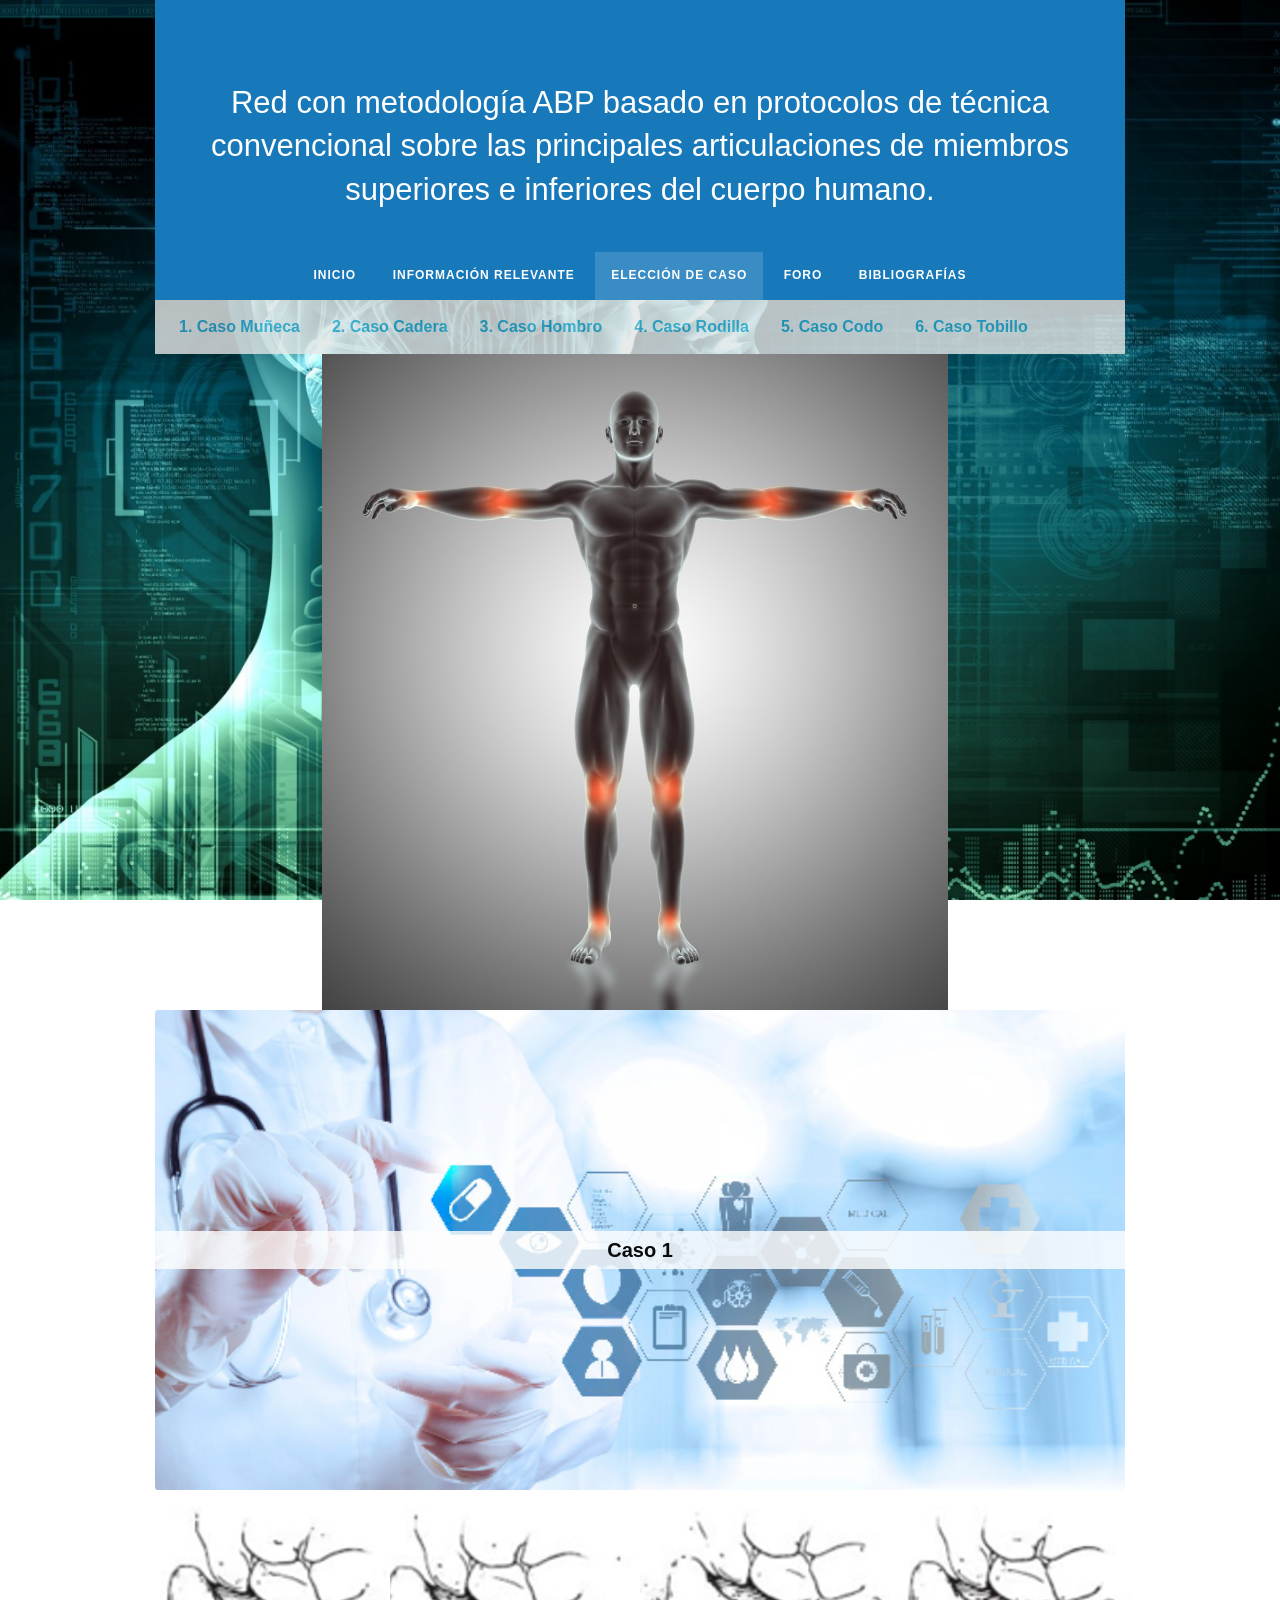
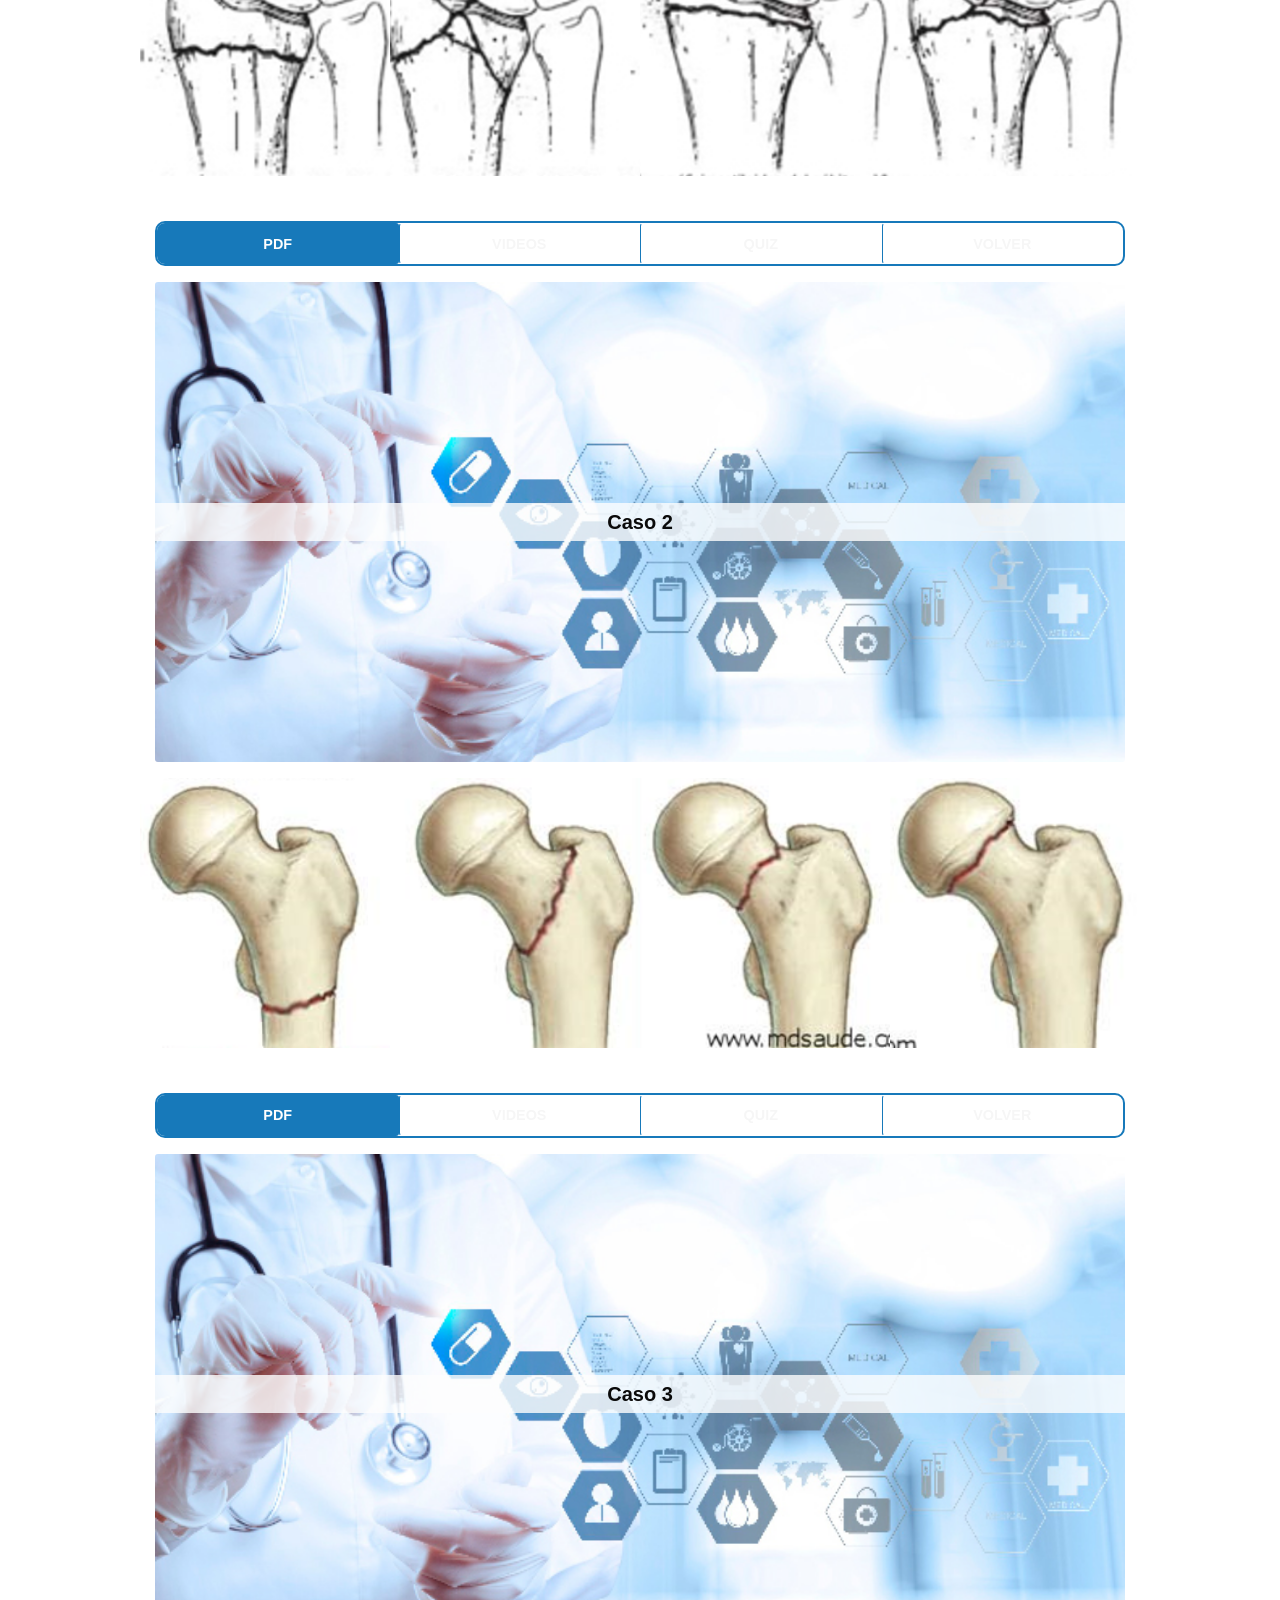
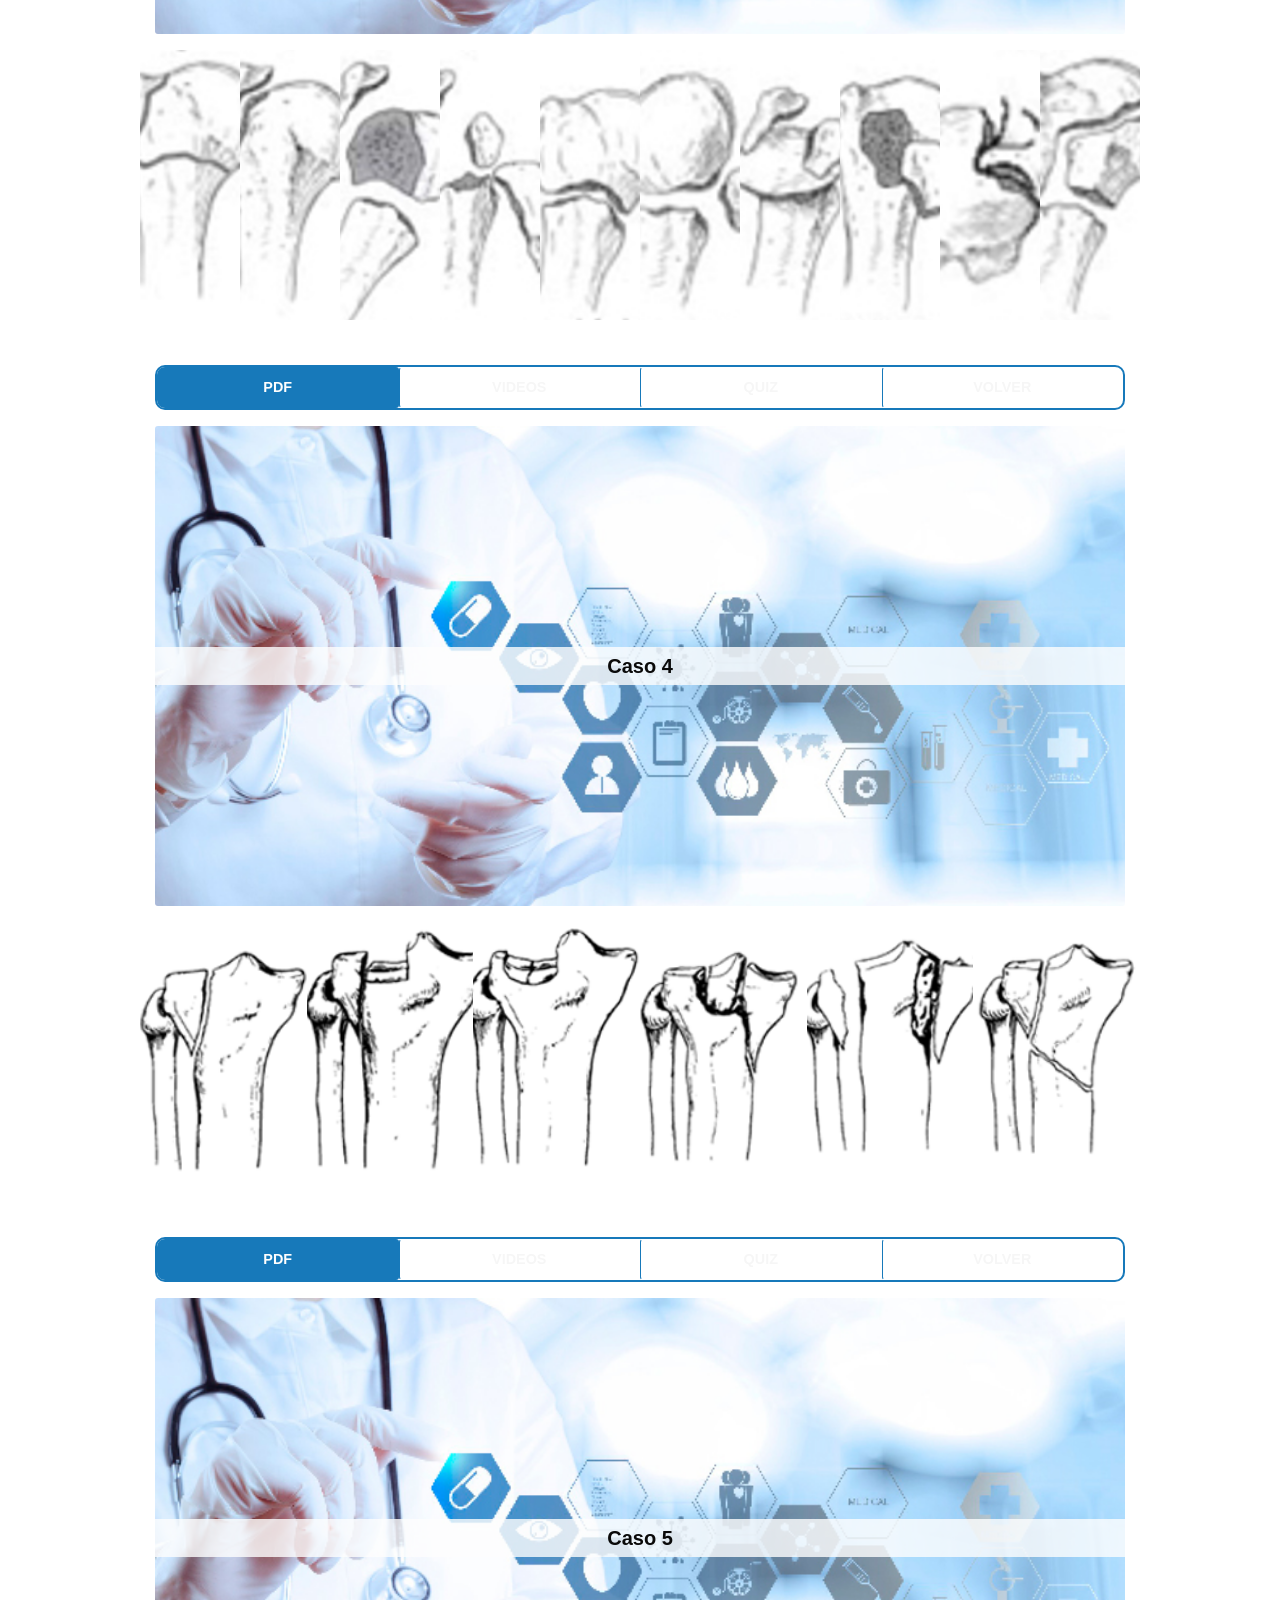
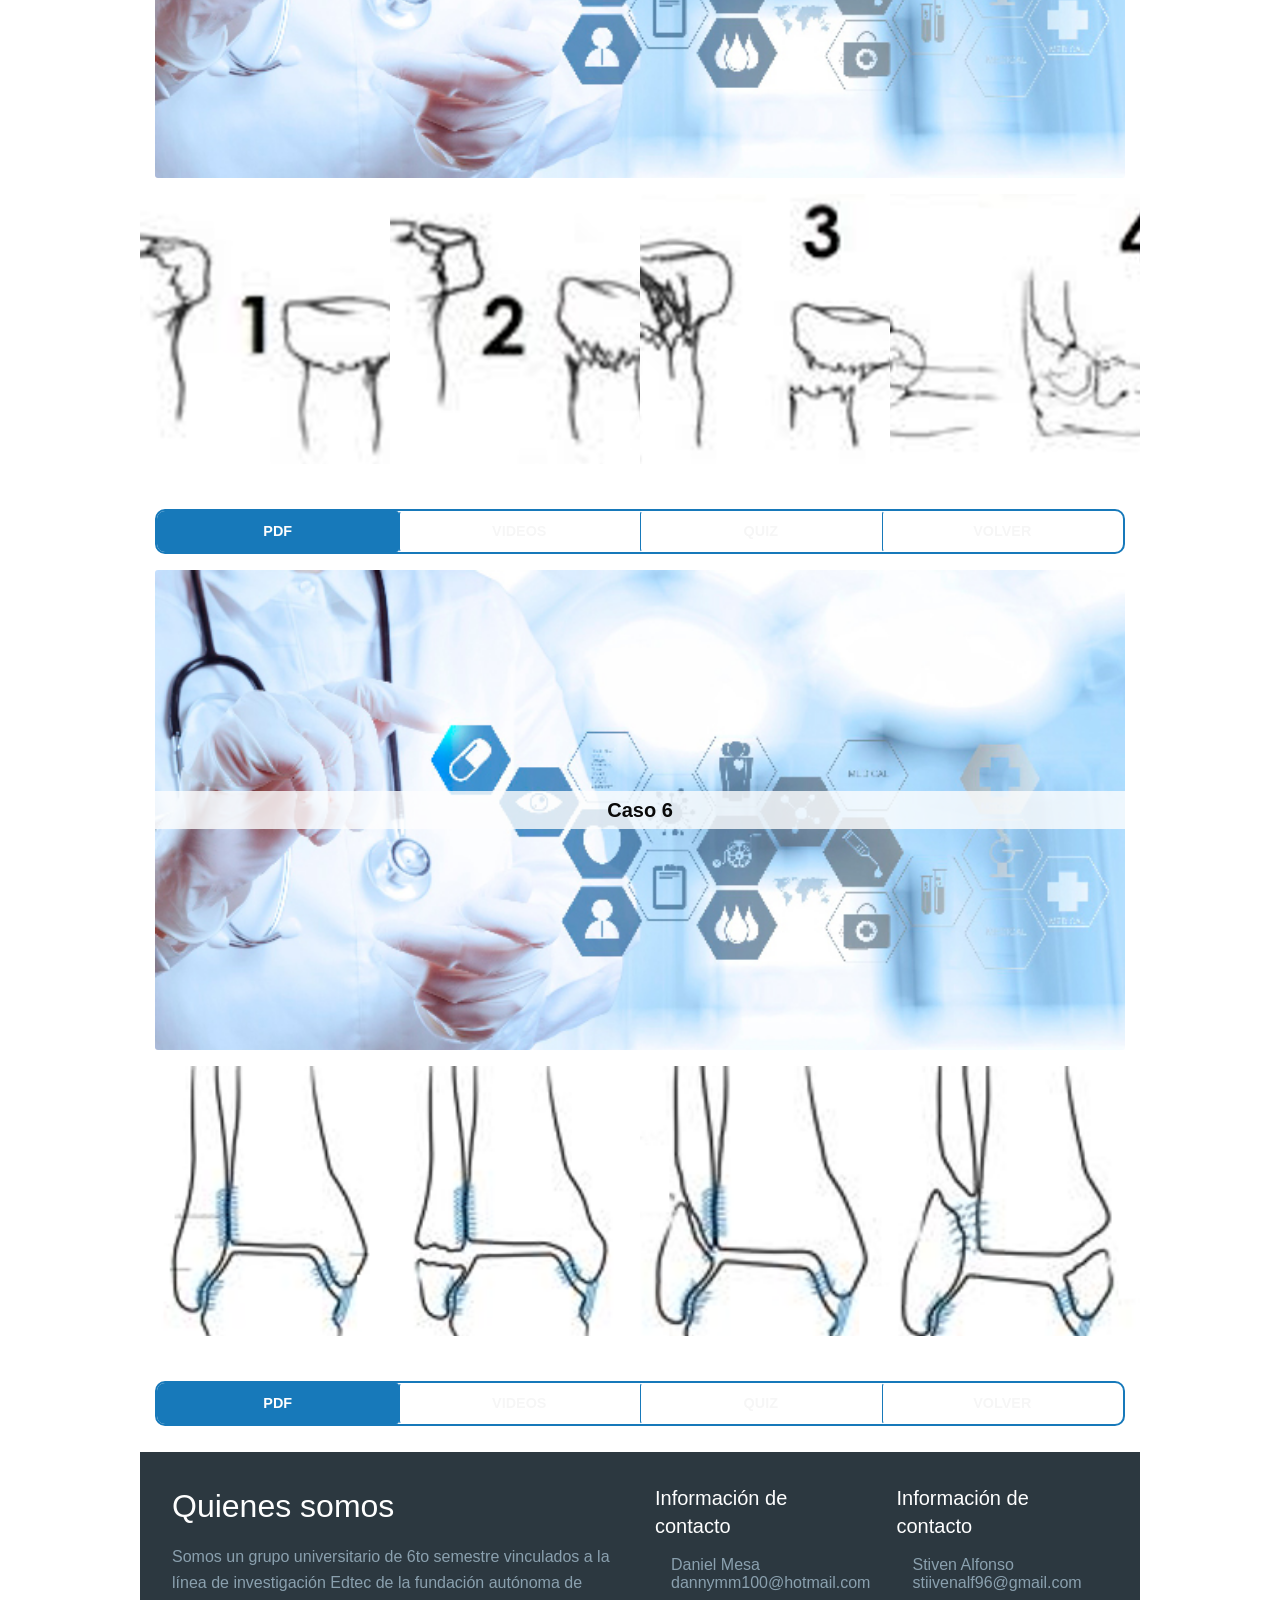
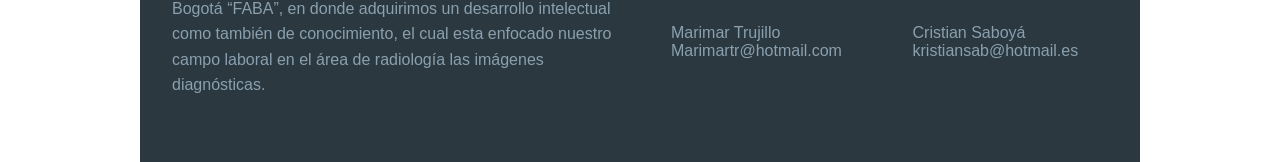
==== commit c9974ea7: "Add files via upload" ====
--- a/caso.html
+++ b/caso.html
@@ -1,712 +1,713 @@
-<!doctype html>
-<html class="no-js">
-  <head>
-    <meta charset="utf-8">
-    <meta http-equiv="x-ua-compatible" content="ie=edge">
-    <meta name="viewport" content="width=device-width, initial-scale=1.0">
-    <title>Edtec</title>
-    <link rel="stylesheet" href="css/foundation.css">
-    <link rel="stylesheet" href="css/app.css">
-    <link rel="stylesheet" href="foundation-icons/foundation-icons.css" media="screen" charset="utf-8">
-  </head>
-  <body class="cuerpo">
-<!-- TITULO -->
-<div class="row contenedor">
-  <div class="column">
-    <!-- HEADER -->
-    <header class="subnav-hero-section">
-      <h3 class="subnav-hero-headline">Red con metodología ABP basado en protocolos de técnica convencional sobre las principales articulaciones de miembros superiores e inferiores del cuerpo humano.</h3>
-      <ul class="subnav-hero-subnav">
-        <li><a href="index.html" >Inicio</a></li>
-        <li><a href="principal.html">Información Relevante</a></li>
-        <li><a href="caso.html" class="is-active">Elección de caso</a></li>
-        <li><a href="foro.html">Foro</a></li>
-      </ul>
-    </header>
-    <!-- HEADER -->
-<!-- PRUEBAIMAGEN -->
-<div class="row">
-  <div class="top-bar-section stacked-for-medium column">
-    <div class="top-bar" id="IMG_CASO">
-      <div class="bottom-content-section" data-magellan data-threshold="0">
-      <ul class="menu">
-        <li><a href="#main-content-section1"><b>1. Caso Muñeca</b></a></li>
-        <li><a href="#main-content-section2"><b>2. Caso Cadera</b></a></li>
-        <li><a href="#main-content-section3"><b>3. Caso Hombro</b></a></li>
-        <li><a href="#main-content-section4"><b>4. Caso Rodilla</b></a></li>
-        <li><a href="#main-content-section5"><b>5. Caso Codo</b></a></li>
-        <li><a href="#main-content-section6"><b>6. Caso Tobillo</b></a></li>
-      </ul>
-    </div>
-    </div>
-  </div>
-  <div class="large-10 large-offset-2 column">
-    <div class="author-image">
-      <img src="img/otros/topograma.jpg">
-    </div>
-  </div>
-</div>
-<!-- PRUEBAIMAGEN -->
-<!-- PRUEBA -->
-<!-- <div class="hero-full-screen" >
-  <div class="top-content-section">
-    <div class="top-bar-section stacked-for-medium">
-      <div class="top-bar">
-        <div class="bottom-content-section" data-magellan data-threshold="0">
-        <ul class="menu">
-          <li><a href="#main-content-section1">1. Caso Muñeca</a></li>
-          <li><a href="#main-content-section2">2. Caso Cadera</a></li>
-          <li><a href="#main-content-section3">3. Caso Hombro</a></li>
-          <li><a href="#main-content-section4">4. Caso Rodilla</a></li>
-          <li><a href="#main-content-section5">5. Caso Codo</a></li>
-          <li><a href="#main-content-section6">6. Caso Tobillo</a></li>
-        </ul>
-      </div>
-      </div>
-    </div>
-  </div>
-</div> -->
-<!-- PRUEBA -->
-<!-- PRUEBA2 -->
-<!-- MUÑECA -->
-<div class="flip-card card" ontouchstart="this.classList.toggle('hover');" id="main-content-section1">
-  <div class="flip-card-inner">
-    <div class="flip-card-inner-front">
-      <span>Caso 1</span>
-    </div>
-    <div class="flip-card-inner-back">
-      <h3 class="flip-card-inner-back-title">MUÑECA</h3>
-      <p class="flip-card-inner-back-text">
-        Paciente de 32 años que sufre un accidente vial, fue embestido por un automóvil cuando circulaba en moto. Fue evaluado en el Departamento de Urgencias una hora después del accidente, se descartaron lesiones neurológicas y sistémicas, se tomaron radiografías de su mano derecha, porque presentaba un edema importante y mucho dolor a la movilización global. Las radiografías fueron evaluadas por un médico generalista quien determinó que no sufría lesión ósea alguna, por lo que se le dio el alta con indicación de analgésicos no esteroides y reposo. Dos días después, fue evaluado en el Servicio de Cirugía de Mano, tenía un edema importante en la mano y dolor que no calmó con el tratamiento indicado en el Departamento de Urgencias.El paciente muestra una fractura del cóndilo cubital del 2.º metacarpiano con desplazamiento palmar. Se completó el estudio del caso con tomografía, Se decidió el tratamiento quirúrgico. En el momento de la cirugía, se realizó un abordaje palmar en sentido de la línea tenar, se localizaron y pro Fractura del cóndilo cubital de la base del 2.º metacarpiano con desplazamiento a palmar, De esta forma y tras limpiar la zona del defecto óseo, se localizó el fragmento que se presentaba en la palma y se lo pudo reducir hacia el dorso en su lecho anatómico. Este último abordaje dorsal permitió colocar un tornillo de 1,5 mm cortical con técnica interfragmentaria, con lo que se logró una reducción y una estabilidad satisfactorias. El procedimiento finalizó con la sutura de los ligamentos intermetacarpianos dorsales y la cápsula articular. Se tomaron pruebas completarías para controlar la evolución de la consolidación de la fractura. Se colocó un yeso antebraquipalmar por tres semanas y, luego, se indicó un plan de rehabilitación completo por ocho semanas. A los tres meses, el paciente tenía una articulación estable, sin dolor y pudo reincorporarse a su labor normal.
-        Discusión: Las luxaciones carpo metacarpianas son lesiones raras y más aún las del 2.º y 3.er metacarpianos.
-      </p>
-    </div>
-  </div>
-</div>
-<!-- SLIDE IMAGENES 1 -->
-<div class="muneca">
-  <div class="row expand-column-wrapper">
-    <div class="column">
-      <p class="expand-column-content"><button class="button" data-toggle="muñeca1">Click</button></p>
-    </div>
-    <div class="column">
-      <p class="expand-column-content"><button class="button" data-toggle="muñeca2">Click</button></p>
-    </div>
-    <div class="column">
-      <p class="expand-column-content"><button class="button" data-toggle="muñeca3">Click</button></p>
-    </div>
-    <div class="column">
-      <p class="expand-column-content"><button class="button" data-toggle="muñeca4">Click</button></p>
-    </div>
-  </div>
-</div>
-<!-- SLIDE IMAGENES 1-->
-<!-- BOTONES -->
-<div class="mobile-app-toggle" data-mobile-app-toggle>
-  <button class="button is-active" onclick="location.href='pdf/textos_del_proyecto/muñeca.pdf';" target="_blank">PDF</button>
-  <button class="button" data-toggle="video1">VIDEOS</button>
-  <button class="button" onclick="location.href='quizmuñeca.html';">QUIZ</button>
-  <button class="button" onclick="location.href='#IMG_CASO';">VOLVER</button>
-</div>
-<!-- BOTONES -->
-<!-- MUÑECA -->
-<!-- CADERA -->
-<div class="flip-card card" ontouchstart="this.classList.toggle('hover');" id="main-content-section2">
-  <div class="flip-card-inner">
-    <div class="flip-card-inner-front">
-      <span>Caso 2</span>
-    </div>
-    <div class="flip-card-inner-back">
-      <h3 class="flip-card-inner-back-title">CADERA</h3>
-      <p class="flip-card-inner-back-text">
-        Mujer de 59 años de edad, sin antecedentes personales de interés, que acude por coxalgia izquierda sin traumatismo de 1 mes de evolución, de características mecánicas, que se incrementa con la bipedestación y mejora con el reposo. A la exploración, la cadera izquierda presenta dolor con las rotaciones interna y externa a 90º de flexión. No se evidencian dismetrías ni alteraciones del eje de las extremidades inferiores. La fuerza muscular está conservada y es simétrica. La cadera contralateral no presenta hallazgos anormales a la exploración.El diagnostico indica fractura por estrés del cuello del fémur izquierdo.  Se procede a la fijación de la fractura con tres tornillos canulados percutáneos de 8 mm, con disposición triangular con vértice superior. Se inicia carga parcial asistida con andador a los 2 días de la cirugía. La paciente evoluciona favorablemente, sin dolor, y deambula con andador. A las 3 semanas de la cirugía acude a Urgencias tras presentar, sin traumatismo previo, dolor intenso y súbito en la cadera izquierda, con impotencia funcional. A la exploración, se evidencian deformidad y tumefacción en el muslo izquierdo, que se encuentra en rotación externa y acortada. Se realizan pruebas complementarias, en la que se aprecia una fractura subtrocantérea del fémur izquierdo, distal al punto de entrada de los tornillos canulados. La paciente es ingresada para realizar tratamiento quirúrgico y se procede a la extracción del material de osteosíntesis. se lleva a cabo una osteotomía valguizante con injerto óseo autólogo de cresta iliaca y se practica osteosíntesis con clavo-placa. La paciente es dada de alta con orden de mantener el miembro inferior en descarga. En las sucesivas revisiones, se encuentra asintomática y camina sin limitación.
-        Discusion  La fijación de fracturas sin desplazar del cuello femoral con tornillos canulados presenta ventajas sobre otros métodos de fijación: sangrado, tiempo quirúrgico y dolor posquirúrgico menores.
-      </p>
-    </div>
-  </div>
-</div>
-<!-- SLIDE IMAGENES 2 -->
-<div class="cadera">
-  <div class="row expand-column-wrapper">
-    <div class="column">
-      <p class="expand-column-content"><button class="button" data-toggle="cadera1">Click</button></p>
-    </div>
-    <div class="column">
-      <p class="expand-column-content"><button class="button" data-toggle="cadera2">Click</button></p>
-    </div>
-    <div class="column">
-      <p class="expand-column-content"><button class="button" data-toggle="cadera3">Click</button></p>
-    </div>
-    <div class="column">
-      <p class="expand-column-content"><button class="button" data-toggle="cadera4">Click</button></p>
-    </div>
-  </div>
-</div>
-<!-- SLIDE IMAGENES 2-->
-<!-- BOTONES -->
-<div class="mobile-app-toggle" data-mobile-app-toggle>
-  <button class="button is-active" onclick="location.href='pdf/textos_del_proyecto/Cadera.pdf';" target="_blank">PDF</button>
-  <button class="button" data-toggle="video2">VIDEOS</button>
-  <button class="button" onclick="location.href='quizcadera.html';">QUIZ</button>
-  <button class="button" onclick="location.href='#IMG_CASO';">VOLVER</button>
-</div>
-<!-- BOTONES -->
-<!-- CADERA -->
-<!-- HOMBRO -->
-<div class="flip-card card" ontouchstart="this.classList.toggle('hover');" id="main-content-section3">
-  <div class="flip-card-inner">
-    <div class="flip-card-inner-front">
-      <span>Caso 3</span>
-    </div>
-    <div class="flip-card-inner-back">
-      <h3 class="flip-card-inner-back-title">HOMBRO</h3>
-      <p class="flip-card-inner-back-text">
-        Hombre de 52 años de edad, sin antecedentes de relevancia, que consultó por dolor e impotencia funcional de miembro superior derecho, debido a una descarga eléctrica de un artefacto doméstico que estaba reparando. Refirió que, luego de la descarga, no cayó de su propia altura ni sufrió traumatismo del miembro afectado. Se encontraba en buen estado general y no tenía quemaduras en el cuerpo. En la exploración física, se detectó contractura de la musculatura escapulo-humeral e impotencia funcional. No tenía déficits sensitivo ni motor. El paciente fue internado y se realizaron estudios que descartaron trastornos metabólicos y del ritmo cardíaco. Mostraron una luxo fractura anterior escapulo-humeral, A las 12 horas del ingreso, se efectuó la reducción cerrada de la luxación y se programó la hemiartroplastia que consistió en la colocación de una prótesis tipo Neer a través de un abordaje deltopectoral con reparación de las tuberosidades. El paciente evolucionó favorablemente, con un puntaje DASH de 20,8 y un rango de movilidad de flexión anterior de 100°, abducción de 90°, extensión de 20°, rotación interna de 85° y rotación externa de 10°, a los 18 meses de la cirugía.
-        Discusion: Las fracturas por electrocución son poco comunes y, en su mayoría, se producen por traumatismos directos o caídas al suelo. Sin embargo, hay casos publicados en los que las fracturas o fracturas luxaciones pueden producirse por espasmo muscular inducido por la corriente eléctrica.
-      </p>
-    </div>
-  </div>
-</div>
-
-<!-- SLIDE IMAGENES 3 -->
-<div class="hombro">
-  <div class="row expand-column-wrapper">
-    <div class="column">
-      <p class="expand-column-content"><button class="button" data-toggle="hombro1">Click</button></p>
-    </div>
-    <div class="column">
-      <p class="expand-column-content"><button class="button" data-toggle="hombro2">Click</button></p>
-    </div>
-    <div class="column">
-      <p class="expand-column-content"><button class="button" data-toggle="hombro3">Click</button></p>
-    </div>
-    <div class="column">
-      <p class="expand-column-content"><button class="button" data-toggle="hombro4">Click</button></p>
-    </div>
-    <div class="column">
-      <p class="expand-column-content"><button class="button" data-toggle="hombro5">Click</button></p>
-    </div>
-    <div class="column">
-      <p class="expand-column-content"><button class="button" data-toggle="hombro6">Click</button></p>
-    </div>
-    <div class="column">
-      <p class="expand-column-content"><button class="button" data-toggle="hombro7">Click</button></p>
-    </div>
-    <div class="column">
-      <p class="expand-column-content"><button class="button" data-toggle="hombro8">Click</button></p>
-    </div>
-    <div class="column">
-      <p class="expand-column-content"><button class="button" data-toggle="hombro9">Click</button></p>
-    </div>
-    <div class="column">
-      <p class="expand-column-content"><button class="button" data-toggle="hombro10">Click</button></p>
-    </div>
-  </div>
-</div>
-<!-- SLIDE IMAGENES 3-->
-<!-- BOTONES -->
-<div class="mobile-app-toggle" data-mobile-app-toggle>
-  <button class="button is-active" onclick="location.href='pdf/textos_del_proyecto/Hombro.pdf';" target="_blank">PDF</button>
-  <button class="button" data-toggle="video3">VIDEOS</button>
-  <button class="button" onclick="location.href='quizhombro.html';">QUIZ</button>
-  <button class="button" onclick="location.href='#IMG_CASO';">VOLVER</button>
-</div>
-<!-- BOTONES -->
-<!-- HOMBRO -->
-<!-- RODILLA -->
-<div class="flip-card card" ontouchstart="this.classList.toggle('hover');" id="main-content-section4">
-  <div class="flip-card-inner">
-    <div class="flip-card-inner-front">
-      <span>Caso 4</span>
-    </div>
-    <div class="flip-card-inner-back">
-      <h3 class="flip-card-inner-back-title">RODILLA</h3>
-      <p class="flip-card-inner-back-text">
-        Paciente de 14 años que acudió a urgencias por impotencia funcional tras caer después de una recepción al saltar mientras jugaba baloncesto, a nivel de la extremidad pélvica izquierda. En la exploración presentó tumefacción a nivel de la rodilla y dolor a la palpación de la tuberosidad tibial anterior. La altura patelar, clínicamente, era elevada respecto a la contralateral. El mecanismo extensor no era doloroso a nivel del tendón cuadricipital ni de la inserción proximal del tendón patelar; sin embargo, la extensión activa fue imposible de explorar por dolor. El paciente fue intervenido de forma urgente sin realizar otras pruebas complementarias. El procedimiento quirúrgico consistió en reducción abierta y fijación interna con tornillos canalados de esponjosa de 3.5 mm para el fragmento interarticular y dos tornillos canalados para el fragmento extra articular. Realizamos una artrotomía medial para reducir la superficie articular. Inicialmente redujimos el fragmento profundo y secundariamente el fragmento adherido al tendón rotuliano. Utilizamos tornillos canulados para poder observar la correcta colocación de las agujas de Kirschner, El fragmento extra articular estaba adherido al tendón rotuliano. Posteriormente se colocó un aparato de yeso tipo férula dorsal. A las 20 semanas el paciente inició la actividad deportiva. En el control a los 3 años, el paciente presentó un balance articular completo, sin dolor y no se observaron deformidades axiales ni rotacionales.
-        Discusion Las lesiones de la tuberosidad tibial anterior ocurren en adolescentes varones deportistas cercanos a la maduración esquelética (edades entre 14-17 años). La alta tasa de lesiones en varones es por el gran número de participantes en deportes,
-      </p>
-    </div>
-  </div>
-</div>
-
-<!-- SLIDE IMAGENES 4 -->
-<div class="rodilla">
-  <div class="row expand-column-wrapper">
-    <div class="column">
-      <p class="expand-column-content"><button class="button" data-toggle="rodilla1">Click</button></p>
-    </div>
-    <div class="column">
-      <p class="expand-column-content"><button class="button" data-toggle="rodilla2">Click</button></p>
-    </div>
-    <div class="column">
-      <p class="expand-column-content"><button class="button" data-toggle="rodilla3">Click</button></p>
-    </div>
-    <div class="column">
-      <p class="expand-column-content"><button class="button" data-toggle="rodilla4">Click</button></p>
-    </div>
-    <div class="column">
-      <p class="expand-column-content"><button class="button" data-toggle="rodilla5">Click</button></p>
-    </div>
-    <div class="column">
-      <p class="expand-column-content"><button class="button" data-toggle="rodilla6">Click</button></p>
-    </div>
-  </div>
-</div>
-<!-- SLIDE IMAGENES 4-->
-
-<div class="mobile-app-toggle" data-mobile-app-toggle>
-  <button class="button is-active" onclick="location.href='pdf/textos_del_proyecto/Rodilla.pdf';" target="_blank">PDF</button>
-  <button class="button" data-toggle="video4">VIDEOS</button>
-  <button class="button" onclick="location.href='quizrodilla.html';">QUIZ</button>
-  <button class="button" onclick="location.href='#IMG_CASO';">VOLVER</button>
-</div>
-<!-- RODILLA -->
-<div class="flip-card card" ontouchstart="this.classList.toggle('hover');" id="main-content-section5">
-  <div class="flip-card-inner">
-    <div class="flip-card-inner-front">
-      <span>Caso 5</span>
-    </div>
-    <div class="flip-card-inner-back">
-      <h3 class="flip-card-inner-back-title">CODO</h3>
-      <p class="flip-card-inner-back-text">
-        Paciente varón de 32 años, sin antecedentes médicos ni quirúrgicos de interés que acudió al Servicio de Urgencias de Traumatología tras accidente casual presentando traumatismo directo sobre miembro superior derecho a nivel del codo, provocado por caída desde su propia altura, golpeándose en el codo derecho en flexión.  Presentaba una leve tumefacción del codo con dolor a la palpación en olecranon y cara externa, sin afectación clínica neurovascular distal. La movilidad del codo presentaba una extensión completa, flexión limitada 30º y pronosupinación discretamente limitada. Se observó una luxación anterior aislada de la cabeza radial sin trazos de fractura añadidos. Se interrogó nuevamente al paciente que negó el haber tenido lesiones o antecedentes traumáticos en la infancia, para determinar si se trataba de una lesión reciente o crónica se solicitó estudio mediante resonancia magnética (RM), observándose una escasa afectación de partes blandas en el codo y pérdida de concavidad de la cabeza del radio. Dada la buena funcionalidad del miembro afecto, considerando que se trataba de una lesión crónica, se decidió la abstención terapéutica y control en consultas externas. Fue a la desaparición del dolor y recuperación, prácticamente completa, del arco de movilidad.
-  Discusion: La luxación posterior es la más frecuente, y se produce por un mecanismo de hiperpronación, La presencia de una luxación de cabeza de radio en el adulto plantea siempre el diagnóstico diferencial entre una luxación congénita,
-      </p>
-    </div>
-  </div>
-</div>
-
-<!-- SLIDE IMAGENES 5 -->
-<div class="codo">
-  <div class="row expand-column-wrapper">
-    <div class="column">
-      <p class="expand-column-content"><button class="button" data-toggle="codo1">Click</button></p>
-    </div>
-    <div class="column">
-      <p class="expand-column-content"><button class="button" data-toggle="codo2">Click</button></p>
-    </div>
-    <div class="column">
-      <p class="expand-column-content"><button class="button" data-toggle="codo3">Click</button></p>
-    </div>
-    <div class="column">
-      <p class="expand-column-content"><button class="button" data-toggle="codo4">Click</button></p>
-    </div>
-  </div>
-</div>
-<!-- SLIDE IMAGENES 5-->
-
-<div class="mobile-app-toggle" data-mobile-app-toggle>
-  <button class="button is-active" onclick="location.href='pdf/textos_del_proyecto/Codo.pdf';" target="_blank">PDF</button>
-  <button class="button" data-toggle="video5">VIDEOS</button>
-  <button class="button" onclick="location.href='quizcodo.html';">QUIZ</button>
-  <button class="button" onclick="location.href='#IMG_CASO';">VOLVER</button>
-</div>
-
-<div class="flip-card card" ontouchstart="this.classList.toggle('hover');" id="main-content-section6">
-  <div class="flip-card-inner">
-    <div class="flip-card-inner-front">
-      <span>Caso 6</span>
-    </div>
-    <div class="flip-card-inner-back">
-      <h3 class="flip-card-inner-back-title">TOBILLO</h3>
-      <p class="flip-card-inner-back-text">
-        Paciente de sexo femenino de 17 años de edad, deportista de alto nivel (danza profesional) y sin antecedentes patológicos de importancia. Acudió al servicio de Emergencia por sufrir una caída desde dos metros de altura aproximadamente, soportando el impacto contra una superficie dura con el miembro inferior izquierdo. Luego del impactó presentó un intenso dolor e impotencia funcional del miembro afectado, a la inspección se evidenció en el tobillo izquierdo: deformidad, dolor a la digito presión, imposibilidad de apoyar el pie, inestabilidad de la articulación tibioperónea indicando lesión de la sindesmosis, tumefacción, equimosis, pulso pedio y tibial posterior presente, llenado capilar normal, y sensibilidad distal conservada. evidenciaron la presencia de una fractura espiroidea de maléolo peróneo y lesión de la sindesmosis. La paciente fue tratada por el servicio de Traumatología y se indicó la necesidad de resolución quirúrgica, En posición decúbito dorsal y bajo anestesia general se procedió a reducir la fractura con osteosíntesis, Se colocó un clamp de reducción ósea alrededor del tobillo para comprimir la sindesmosis y mantener la reducción. Luego a 2 cm por encima de la línea de articulación del tobillo se realizó un agujero a través de la sindesmosis desde la parte lateral hacia la medial La aguja pasó a través de la piel, y el endobotón fue seguido con fluoroscopía durante su paso medial. Se procedió a reparar la sindemosis  Se comprobó la adecuada posición del material de osteosíntesis y se colocó una férula posterior a nivel del tobillo. Luego de 24 horas, la paciente fue dada de alta, Se recomendó iniciar ejercicios pasivos durante las dos semanas posteriores a la cirugía, Acudió a control médico 4 semanas después y no refirió molestias, se procedió a retirar el yeso. luego de dos meses retomó sus actividades de danza profesional.
-        Discusion: Las fracturas de tobillo son un motivo de consulta frecuente para los traumatólogos, Dentro de las técnicas de fijación no existe un consenso sobre cómo tratar éstas lesiones ya que dependen mucho del tipo de fractura y la opinión del traumatólogo.
-      </p>
-    </div>
-  </div>
-</div>
-
-<!-- SLIDE IMAGENES 6-->
-<div class="tobillo">
-  <div class="row expand-column-wrapper">
-    <div class="column">
-      <p class="expand-column-content"><button class="button" data-toggle="tobillo1">Click</button></p>
-    </div>
-    <div class="column">
-      <p class="expand-column-content"><button class="button" data-toggle="tobillo2">Click</button></p>
-    </div>
-    <div class="column">
-      <p class="expand-column-content"><button class="button" data-toggle="tobillo3">Click</button></p>
-    </div>
-    <div class="column">
-      <p class="expand-column-content"><button class="button" data-toggle="tobillo4">Click</button></p>
-    </div>
-  </div>
-</div>
-<!-- SLIDE IMAGENES 6-->
-
-<div class="mobile-app-toggle" data-mobile-app-toggle>
-  <button class="button is-active" onclick="location.href='pdf/textos_del_proyecto/Tobillo.pdf';" target="_blank">PDF</button>
-  <button class="button" data-toggle="video6">VIDEOS</button>
-  <button class="button" onclick="location.href='quiztobillo.html';">QUIZ</button>
-  <button class="button" onclick="location.href='#IMG_CASO';">VOLVER</button>
-</div>
-<!-- PRUEBA2 -->
-
-<!-- CARD -->
-
-<!-- CARD -->
-  </div>
-<!-- FOOTER -->
-<footer class="marketing-site-footer">
-  <div class="row medium-unstack">
-    <div class="medium-6 columns">
-      <h4 class="marketing-site-footer-name">Quienes somos</h4>
-      <p>Somos un grupo universitario de 6to semestre vinculados a la línea de investigación Edtec de la fundación autónoma de Bogotá “FABA”, en donde adquirimos un desarrollo intelectual como también de conocimiento, el cual esta enfocado nuestro campo laboral en el área de radiología las imágenes diagnósticas.</p>
-    </div>
-    <div class="medium-6 columns">
-      <div class="row medium-unstack">
-        <div class="medium-6 columns">
-          <h4 class="marketing-site-footer-title">Información de contacto</h4>
-          <div class="marketing-site-footer-block">
-            <p>Daniel Mesa<br>dannymm100@hotmail.com</p>
-          </div>
-          <div class="marketing-site-footer-block">
-            <p>Marimar Trujillo<br>Marimartr@hotmail.com</p>
-          </div>
-        </div>
-        <div class="medium-6 columns">
-          <h4 class="marketing-site-footer-title">Información de contacto</h4>
-          <div class="marketing-site-footer-block">
-            <p>Stiven Alfonso<br>stiivenalf96@gmail.com</p>
-          </div>
-          <div class="marketing-site-footer-block">
-            <p>Cristian Saboyá<br>kristiansab@hotmail.es</p>
-          </div>
-        </div>
-      </div>
-    </div>
-  </div>
-</footer>
-<!-- FOOTER -->
-<!-- IMAGENES ZOOM MUÑECA -->
-<div class="reveal" id="muñeca1" data-reveal data-close-on-click="true" data-animation-in="spin-in" data-animation-out="spin-out">
-  <img src="img/caso_muñeca/muñeca1.png" alt="Introspective Cage">
-  <p class="lead">FRACTURA APÓFISIS ESTILOIDE CUBITAL 1</p>
-  <button class="close-button" data-close aria-label="Close reveal" type="button">
-    <span aria-hidden="true">&times;</span>
-  </button>
-</div>
-
-<div class="reveal" id="muñeca2" data-reveal data-close-on-click="true" data-animation-in="spin-in" data-animation-out="spin-out">
-  <img src="img/caso_muñeca/muñeca2.png" alt="Introspective Cage">
-  <p class="lead">FRACTURA APÓFISIS ESTILOIDE CUBITAL 2</p>
-  <button class="close-button" data-close aria-label="Close reveal" type="button">
-    <span aria-hidden="true">&times;</span>
-  </button>
-</div>
-
-<div class="reveal" id="muñeca3" data-reveal data-close-on-click="true" data-animation-in="spin-in" data-animation-out="spin-out">
-  <img src="img/caso_muñeca/muñeca3.png" alt="Introspective Cage">
-  <p class="lead">FRACTURA APÓFISIS ESTILOIDE CUBITAL 3</p>
-  <button class="close-button" data-close aria-label="Close reveal" type="button">
-    <span aria-hidden="true">&times;</span>
-  </button>
-</div>
-
-<div class="reveal" id="muñeca4" data-reveal data-close-on-click="true" data-animation-in="spin-in" data-animation-out="spin-out">
-  <img src="img/caso_muñeca/muñeca4.png" alt="Introspective Cage">
-  <p class="lead">FRACTURA APÓFISIS ESTILOIDE CUBITAL 4</p>
-  <button class="close-button" data-close aria-label="Close reveal" type="button">
-    <span aria-hidden="true">&times;</span>
-  </button>
-</div>
-<!-- IMAGENES ZOOM MUÑECA -->
-<!-- IMAGENES ZOOM CADERA -->
-<div class="reveal" id="cadera1" data-reveal data-close-on-click="true" data-animation-in="spin-in" data-animation-out="spin-out">
-  <img src="img/caso_cadera/cadera1.png" alt="Introspective Cage">
-  <p class="lead">FRACTURA SUBTROCANTÉREA</p>
-  <button class="close-button" data-close aria-label="Close reveal" type="button">
-    <span aria-hidden="true">&times;</span>
-  </button>
-</div>
-
-<div class="reveal" id="cadera2" data-reveal data-close-on-click="true" data-animation-in="spin-in" data-animation-out="spin-out">
-  <img src="img/caso_cadera/cadera2.png" alt="Introspective Cage">
-  <p class="lead">FRACTURA INTERTROCANTÉREA</p>
-  <button class="close-button" data-close aria-label="Close reveal" type="button">
-    <span aria-hidden="true">&times;</span>
-  </button>
-</div>
-
-<div class="reveal" id="cadera3" data-reveal data-close-on-click="true" data-animation-in="spin-in" data-animation-out="spin-out">
-  <img src="img/caso_cadera/cadera3.png" alt="Introspective Cage">
-  <p class="lead">FRACTURA TRANSCERVICAL DEL CUELLO FEMORAL</p>
-  <button class="close-button" data-close aria-label="Close reveal" type="button">
-    <span aria-hidden="true">&times;</span>
-  </button>
-</div>
-
-<div class="reveal" id="cadera4" data-reveal data-close-on-click="true" data-animation-in="spin-in" data-animation-out="spin-out">
-  <img src="img/caso_cadera/cadera4.png" alt="Introspective Cage">
-  <p class="lead">FRACTURA SUBCAPITAL DEL CUELLO FEMORAL</p>
-  <button class="close-button" data-close aria-label="Close reveal" type="button">
-    <span aria-hidden="true">&times;</span>
-  </button>
-</div>
-<!-- IMAGENES ZOOM CADERA -->
-<!-- IMAGENES ZOOM HOMBRO -->
-<div class="reveal" id="hombro1" data-reveal data-close-on-click="true" data-animation-in="spin-in" data-animation-out="spin-out">
-  <img src="img/caso_hombro/hombro1.png" alt="Introspective Cage">
-  <p class="lead">1 FRAGMENTO</p>
-  <button class="close-button" data-close aria-label="Close reveal" type="button">
-    <span aria-hidden="true">&times;</span>
-  </button>
-</div>
-
-<div class="reveal" id="hombro2" data-reveal data-close-on-click="true" data-animation-in="spin-in" data-animation-out="spin-out">
-  <img src="img/caso_hombro/hombro2.png" alt="Introspective Cage">
-  <p class="lead">2 FRAGMENTOS TROQUITER</p>
-  <button class="close-button" data-close aria-label="Close reveal" type="button">
-    <span aria-hidden="true">&times;</span>
-  </button>
-</div>
-
-<div class="reveal" id="hombro3" data-reveal data-close-on-click="true" data-animation-in="spin-in" data-animation-out="spin-out">
-  <img src="img/caso_hombro/hombro3.png" alt="Introspective Cage">
-  <p class="lead">3 FRAGMENTOS TROQUITER + CUELLO QUIRÚRGICO</p>
-  <button class="close-button" data-close aria-label="Close reveal" type="button">
-    <span aria-hidden="true">&times;</span>
-  </button>
-</div>
-
-<div class="reveal" id="hombro4" data-reveal data-close-on-click="true" data-animation-in="spin-in" data-animation-out="spin-out">
-  <img src="img/caso_hombro/hombro4.png" alt="Introspective Cage">
-  <p class="lead">4 FRAGMENTOS CLASICA</p>
-  <button class="close-button" data-close aria-label="Close reveal" type="button">
-    <span aria-hidden="true">&times;</span>
-  </button>
-</div>
-
-<div class="reveal" id="hombro5" data-reveal data-close-on-click="true" data-animation-in="spin-in" data-animation-out="spin-out">
-  <img src="img/caso_hombro/hombro5.png" alt="Introspective Cage">
-  <p class="lead">CUELLO QUIRÚRGICO</p>
-  <button class="close-button" data-close aria-label="Close reveal" type="button">
-    <span aria-hidden="true">&times;</span>
-  </button>
-</div>
-
-<div class="reveal" id="hombro6" data-reveal data-close-on-click="true" data-animation-in="spin-in" data-animation-out="spin-out">
-  <img src="img/caso_hombro/hombro6.png" alt="Introspective Cage">
-  <p class="lead">TROQUIN + CUELLO QUIRÚRGICO</p>
-  <button class="close-button" data-close aria-label="Close reveal" type="button">
-    <span aria-hidden="true">&times;</span>
-  </button>
-</div>
-
-<div class="reveal" id="hombro7" data-reveal data-close-on-click="true" data-animation-in="spin-in" data-animation-out="spin-out">
-  <img src="img/caso_hombro/hombro7.png" alt="Introspective Cage">
-  <p class="lead">IMPACTADA EN VALGO</p>
-  <button class="close-button" data-close aria-label="Close reveal" type="button">
-    <span aria-hidden="true">&times;</span>
-  </button>
-</div>
-
-<div class="reveal" id="hombro8" data-reveal data-close-on-click="true" data-animation-in="spin-in" data-animation-out="spin-out">
-  <img src="img/caso_hombro/hombro8.png" alt="Introspective Cage">
-  <p class="lead">TROQUÍN</p>
-  <button class="close-button" data-close aria-label="Close reveal" type="button">
-    <span aria-hidden="true">&times;</span>
-  </button>
-</div>
-
-<div class="reveal" id="hombro9" data-reveal data-close-on-click="true" data-animation-in="spin-in" data-animation-out="spin-out">
-  <img src="img/caso_hombro/hombro9.png" alt="Introspective Cage">
-  <p class="lead">FRACTURA-HUNDIMIENTO</p>
-  <button class="close-button" data-close aria-label="Close reveal" type="button">
-    <span aria-hidden="true">&times;</span>
-  </button>
-</div>
-
-<div class="reveal" id="hombro10" data-reveal data-close-on-click="true" data-animation-in="spin-in" data-animation-out="spin-out">
-  <img src="img/caso_hombro/hombro10.png" alt="Introspective Cage">
-  <p class="lead">FRACTURA INTRAARTICULAR DE LA CABEZA</p>
-  <button class="close-button" data-close aria-label="Close reveal" type="button">
-    <span aria-hidden="true">&times;</span>
-  </button>
-</div>
-<!-- IMAGENES ZOOM HOMBRO -->
-<!-- IMAGENES ZOOM RODILLA -->
-<div class="reveal" id="rodilla1" data-reveal data-close-on-click="true" data-animation-in="spin-in" data-animation-out="spin-out">
-  <img src="img/caso_rodilla/rodilla1.png" alt="Introspective Cage">
-  <p class="lead">SEPARACIÓN (TIPO I)</p>
-  <button class="close-button" data-close aria-label="Close reveal" type="button">
-    <span aria-hidden="true">&times;</span>
-  </button>
-</div>
-
-<div class="reveal" id="rodilla2" data-reveal data-close-on-click="true" data-animation-in="spin-in" data-animation-out="spin-out">
-  <img src="img/caso_rodilla/rodilla2.png" alt="Introspective Cage">
-  <p class="lead">SEPARACIÓN HUNDIMIENTO (TIPO II)</p>
-  <button class="close-button" data-close aria-label="Close reveal" type="button">
-    <span aria-hidden="true">&times;</span>
-  </button>
-</div>
-
-<div class="reveal" id="rodilla3" data-reveal data-close-on-click="true" data-animation-in="spin-in" data-animation-out="spin-out">
-  <img src="img/caso_rodilla/rodilla3.png" alt="Introspective Cage">
-  <p class="lead">DEPRESIÓN CENTRAL (TIPO III)</p>
-  <button class="close-button" data-close aria-label="Close reveal" type="button">
-    <span aria-hidden="true">&times;</span>
-  </button>
-</div>
-
-<div class="reveal" id="rodilla4" data-reveal data-close-on-click="true" data-animation-in="spin-in" data-animation-out="spin-out">
-  <img src="img/caso_rodilla/rodilla4.png" alt="Introspective Cage">
-  <p class="lead">FRACTURA-SEPARACIÓN DE MESETA TIBIAL INTERNA (TIPO IV)</p>
-  <button class="close-button" data-close aria-label="Close reveal" type="button">
-    <span aria-hidden="true">&times;</span>
-  </button>
-</div>
-
-<div class="reveal" id="rodilla5" data-reveal data-close-on-click="true" data-animation-in="spin-in" data-animation-out="spin-out">
-  <img src="img/caso_rodilla/rodilla5.png" alt="Introspective Cage">
-  <p class="lead">FRACTURA AMBOS PLATILLOS (TIPO V)</p>
-  <button class="close-button" data-close aria-label="Close reveal" type="button">
-    <span aria-hidden="true">&times;</span>
-  </button>
-</div>
-
-<div class="reveal" id="rodilla6" data-reveal data-close-on-click="true" data-animation-in="spin-in" data-animation-out="spin-out">
-  <img src="img/caso_rodilla/rodilla6.png" alt="Introspective Cage">
-  <p class="lead">DISOCIACIÓN ENTRE LAS METÁFISIS Y LA DIÁFISIS</p>
-  <button class="close-button" data-close aria-label="Close reveal" type="button">
-    <span aria-hidden="true">&times;</span>
-  </button>
-</div>
-<!-- IMAGENES ZOOM RODILLA -->
-<!-- IMAGENES ZOOM CODO -->
-<div class="reveal" id="codo1" data-reveal data-close-on-click="true" data-animation-in="spin-in" data-animation-out="spin-out">
-  <img src="img/caso_codo/codo1.png" alt="Introspective Cage">
-  <p class="lead">FRACTURA DE CABEZA DE RADIO 1</p>
-  <button class="close-button" data-close aria-label="Close reveal" type="button">
-    <span aria-hidden="true">&times;</span>
-  </button>
-</div>
-
-<div class="reveal" id="codo2" data-reveal data-close-on-click="true" data-animation-in="spin-in" data-animation-out="spin-out">
-  <img src="img/caso_codo/codo2.png" alt="Introspective Cage">
-  <p class="lead">FRACTURA DE CABEZA DE RADIO 2</p>
-  <button class="close-button" data-close aria-label="Close reveal" type="button">
-    <span aria-hidden="true">&times;</span>
-  </button>
-</div>
-
-<div class="reveal" id="codo3" data-reveal data-close-on-click="true" data-animation-in="spin-in" data-animation-out="spin-out">
-  <img src="img/caso_codo/codo3.png" alt="Introspective Cage">
-  <p class="lead">FRACTURA DE CABEZA DE RADIO 3</p>
-  <button class="close-button" data-close aria-label="Close reveal" type="button">
-    <span aria-hidden="true">&times;</span>
-  </button>
-</div>
-
-<div class="reveal" id="codo4" data-reveal data-close-on-click="true" data-animation-in="spin-in" data-animation-out="spin-out">
-  <img src="img/caso_codo/codo4.png" alt="Introspective Cage">
-  <p class="lead">FRACTURA DE CABEZA DE RADIO 4</p>
-  <button class="close-button" data-close aria-label="Close reveal" type="button">
-    <span aria-hidden="true">&times;</span>
-  </button>
-</div>
-<!-- IMAGENES ZOOM CODO -->
-<!-- IMAGENES ZOOM TOBILLO -->
-<div class="reveal" id="tobillo1" data-reveal data-close-on-click="true" data-animation-in="spin-in" data-animation-out="spin-out">
-  <img src="img/caso_tobillo/tobillo1.png" alt="Introspective Cage">
-  <p class="lead">NORMAL</p>
-  <button class="close-button" data-close aria-label="Close reveal" type="button">
-    <span aria-hidden="true">&times;</span>
-  </button>
-</div>
-
-<div class="reveal" id="tobillo2" data-reveal data-close-on-click="true" data-animation-in="spin-in" data-animation-out="spin-out">
-  <img src="img/caso_tobillo/tobillo2.png" alt="Introspective Cage">
-  <p class="lead">WEBER A</p>
-  <button class="close-button" data-close aria-label="Close reveal" type="button">
-    <span aria-hidden="true">&times;</span>
-  </button>
-</div>
-
-<div class="reveal" id="tobillo3" data-reveal data-close-on-click="true" data-animation-in="spin-in" data-animation-out="spin-out">
-  <img src="img/caso_tobillo/tobillo3.png" alt="Introspective Cage">
-  <p class="lead">WEBER B</p>
-  <button class="close-button" data-close aria-label="Close reveal" type="button">
-    <span aria-hidden="true">&times;</span>
-  </button>
-</div>
-
-<div class="reveal" id="tobillo4" data-reveal data-close-on-click="true" data-animation-in="spin-in" data-animation-out="spin-out">
-  <img src="img/caso_tobillo/tobillo4.png" alt="Introspective Cage">
-  <p class="lead">WEBER C</p>
-  <button class="close-button" data-close aria-label="Close reveal" type="button">
-    <span aria-hidden="true">&times;</span>
-  </button>
-</div>
-<!-- IMAGENES ZOOM TOBILLO -->
-<!-- VIDEO1 -->
-<div class="reveal" id="video1" data-reveal data-close-on-click="true" data-animation-in="spin-in" data-animation-out="spin-out">
-  <div class="flex-video widescreen vimeo">
-  <iframe width="854" height="480" src="https://www.youtube.com/embed/yqmYdIez1iM?ecver=1" frameborder="0" allow="autoplay; encrypted-media" allowfullscreen></iframe>
-</div>
-  <button class="close-button" data-close aria-label="Close reveal" type="button">
-    <span aria-hidden="true">&times;</span>
-  </button>
-</div>
-<!-- VIDEO1 -->
-<!-- VIDEO2 -->
-<div class="reveal" id="video2" data-reveal data-close-on-click="true" data-animation-in="spin-in" data-animation-out="spin-out">
-  <div class="flex-video widescreen vimeo">
-  <iframe width="854" height="480" src="https://www.youtube.com/embed/VMGVDgdWFio?ecver=1" frameborder="0" allow="autoplay; encrypted-media" allowfullscreen></iframe>
-</div>
-  <button class="close-button" data-close aria-label="Close reveal" type="button">
-    <span aria-hidden="true">&times;</span>
-  </button>
-</div>
-<!-- VIDEO2 -->
-<!-- VIDEO3 -->
-<div class="reveal" id="video3" data-reveal data-close-on-click="true" data-animation-in="spin-in" data-animation-out="spin-out">
-  <div class="flex-video widescreen vimeo">
-  <iframe width="854" height="480" src="https://www.youtube.com/embed/0cihvzsyw84?ecver=1" frameborder="0" allow="autoplay; encrypted-media" allowfullscreen></iframe>
-</div>
-  <button class="close-button" data-close aria-label="Close reveal" type="button">
-    <span aria-hidden="true">&times;</span>
-  </button>
-</div>
-<!-- VIDEO3 -->
-<!-- VIDEO4 -->
-<div class="reveal" id="video4" data-reveal data-close-on-click="true" data-animation-in="spin-in" data-animation-out="spin-out">
-  <div class="flex-video widescreen vimeo">
-  <iframe width="854" height="480" src="https://www.youtube.com/embed/1qO5Ky-A4dU?ecver=1" frameborder="0" allow="autoplay; encrypted-media" allowfullscreen></iframe>
-</div>
-  <button class="close-button" data-close aria-label="Close reveal" type="button">
-    <span aria-hidden="true">&times;</span>
-  </button>
-</div>
-<!-- VIDEO4 -->
-<!-- VIDEO5 -->
-<div class="reveal" id="video5" data-reveal data-close-on-click="true" data-animation-in="spin-in" data-animation-out="spin-out">
-  <div class="flex-video widescreen vimeo">
-  <iframe width="854" height="480" src="https://www.youtube.com/embed/k8GvnOGMA4o?ecver=1" frameborder="0" allow="autoplay; encrypted-media" allowfullscreen></iframe>
-</div>
-  <button class="close-button" data-close aria-label="Close reveal" type="button">
-    <span aria-hidden="true">&times;</span>
-  </button>
-</div>
-<!-- VIDEO5 -->
-<!-- VIDEO6 -->
-<div class="reveal" id="video6" data-reveal data-close-on-click="true" data-animation-in="spin-in" data-animation-out="spin-out">
-  <div class="flex-video widescreen vimeo">
-  <iframe width="854" height="480" src="https://www.youtube.com/embed/tIxuMe-dlWk?ecver=1" frameborder="0" allow="autoplay; encrypted-media" allowfullscreen></iframe>
-</div>
-  <button class="close-button" data-close aria-label="Close reveal" type="button">
-    <span aria-hidden="true">&times;</span>
-  </button>
-</div>
-<!-- VIDEO6 -->
-</div>
-    <script src="js/vendor/jquery.js"></script>
-    <script type="text/javascript" src="js/vendor/jquery-ui.min.js"></script>
-    <script src="js/vendor/what-input.js"></script>
-    <script src="js/vendor/foundation.js"></script>
-    <script src="js/app.js"></script>
-  </body>
-</html>
+<!doctype html>
+<html class="no-js">
+  <head>
+    <meta charset="utf-8">
+    <meta http-equiv="x-ua-compatible" content="ie=edge">
+    <meta name="viewport" content="width=device-width, initial-scale=1.0">
+    <title>Edtec</title>
+    <link rel="stylesheet" href="css/foundation.css">
+    <link rel="stylesheet" href="css/app.css">
+    <link rel="stylesheet" href="foundation-icons/foundation-icons.css" media="screen" charset="utf-8">
+  </head>
+  <body class="cuerpo">
+<!-- TITULO -->
+<div class="row contenedor">
+  <div class="column">
+    <!-- HEADER -->
+    <header class="subnav-hero-section">
+      <h3 class="subnav-hero-headline">Red con metodología ABP basado en protocolos de técnica convencional sobre las principales articulaciones de miembros superiores e inferiores del cuerpo humano.</h3>
+      <ul class="subnav-hero-subnav">
+        <li><a href="index.html" >Inicio</a></li>
+        <li><a href="principal.html">Información Relevante</a></li>
+        <li><a href="caso.html" class="is-active">Elección de caso</a></li>
+        <li><a href="foro.html">Foro</a></li>
+        <li><a href="bibliografia.html">Bibliografías</a></li>
+      </ul>
+    </header>
+    <!-- HEADER -->
+<!-- PRUEBAIMAGEN -->
+<div class="row">
+  <div class="top-bar-section stacked-for-medium column">
+    <div class="top-bar" id="IMG_CASO">
+      <div class="bottom-content-section" data-magellan data-threshold="0">
+      <ul class="menu">
+        <li><a href="#main-content-section1"><b>1. Caso Muñeca</b></a></li>
+        <li><a href="#main-content-section2"><b>2. Caso Cadera</b></a></li>
+        <li><a href="#main-content-section3"><b>3. Caso Hombro</b></a></li>
+        <li><a href="#main-content-section4"><b>4. Caso Rodilla</b></a></li>
+        <li><a href="#main-content-section5"><b>5. Caso Codo</b></a></li>
+        <li><a href="#main-content-section6"><b>6. Caso Tobillo</b></a></li>
+      </ul>
+    </div>
+    </div>
+  </div>
+  <div class="large-10 large-offset-2 column">
+    <div class="author-image">
+      <img src="img/otros/topograma.jpg">
+    </div>
+  </div>
+</div>
+<!-- PRUEBAIMAGEN -->
+<!-- PRUEBA -->
+<!-- <div class="hero-full-screen" >
+  <div class="top-content-section">
+    <div class="top-bar-section stacked-for-medium">
+      <div class="top-bar">
+        <div class="bottom-content-section" data-magellan data-threshold="0">
+        <ul class="menu">
+          <li><a href="#main-content-section1">1. Caso Muñeca</a></li>
+          <li><a href="#main-content-section2">2. Caso Cadera</a></li>
+          <li><a href="#main-content-section3">3. Caso Hombro</a></li>
+          <li><a href="#main-content-section4">4. Caso Rodilla</a></li>
+          <li><a href="#main-content-section5">5. Caso Codo</a></li>
+          <li><a href="#main-content-section6">6. Caso Tobillo</a></li>
+        </ul>
+      </div>
+      </div>
+    </div>
+  </div>
+</div> -->
+<!-- PRUEBA -->
+<!-- PRUEBA2 -->
+<!-- MUÑECA -->
+<div class="flip-card card" ontouchstart="this.classList.toggle('hover');" id="main-content-section1">
+  <div class="flip-card-inner">
+    <div class="flip-card-inner-front">
+      <span>Caso 1</span>
+    </div>
+    <div class="flip-card-inner-back">
+      <h3 class="flip-card-inner-back-title">MUÑECA</h3>
+      <p class="flip-card-inner-back-text">
+        Paciente de 32 años que sufre un accidente vial, fue embestido por un automóvil cuando circulaba en moto. Fue evaluado en el Departamento de Urgencias una hora después del accidente, se descartaron lesiones neurológicas y sistémicas, se tomaron radiografías de su mano derecha, porque presentaba un edema importante y mucho dolor a la movilización global. Las radiografías fueron evaluadas por un médico generalista quien determinó que no sufría lesión ósea alguna, por lo que se le dio el alta con indicación de analgésicos no esteroides y reposo. Dos días después, fue evaluado en el Servicio de Cirugía de Mano, tenía un edema importante en la mano y dolor que no calmó con el tratamiento indicado en el Departamento de Urgencias.El paciente muestra una fractura del cóndilo cubital del 2.º metacarpiano con desplazamiento palmar. Se completó el estudio del caso con tomografía, Se decidió el tratamiento quirúrgico. En el momento de la cirugía, se realizó un abordaje palmar en sentido de la línea tenar, se localizaron y pro Fractura del cóndilo cubital de la base del 2.º metacarpiano con desplazamiento a palmar, De esta forma y tras limpiar la zona del defecto óseo, se localizó el fragmento que se presentaba en la palma y se lo pudo reducir hacia el dorso en su lecho anatómico. Este último abordaje dorsal permitió colocar un tornillo de 1,5 mm cortical con técnica interfragmentaria, con lo que se logró una reducción y una estabilidad satisfactorias. El procedimiento finalizó con la sutura de los ligamentos intermetacarpianos dorsales y la cápsula articular. Se tomaron pruebas completarías para controlar la evolución de la consolidación de la fractura. Se colocó un yeso antebraquipalmar por tres semanas y, luego, se indicó un plan de rehabilitación completo por ocho semanas. A los tres meses, el paciente tenía una articulación estable, sin dolor y pudo reincorporarse a su labor normal.
+        Discusión: Las luxaciones carpo metacarpianas son lesiones raras y más aún las del 2.º y 3.er metacarpianos.
+      </p>
+    </div>
+  </div>
+</div>
+<!-- SLIDE IMAGENES 1 -->
+<div class="muneca">
+  <div class="row expand-column-wrapper">
+    <div class="column">
+      <p class="expand-column-content"><button class="button" data-toggle="muñeca1">Click</button></p>
+    </div>
+    <div class="column">
+      <p class="expand-column-content"><button class="button" data-toggle="muñeca2">Click</button></p>
+    </div>
+    <div class="column">
+      <p class="expand-column-content"><button class="button" data-toggle="muñeca3">Click</button></p>
+    </div>
+    <div class="column">
+      <p class="expand-column-content"><button class="button" data-toggle="muñeca4">Click</button></p>
+    </div>
+  </div>
+</div>
+<!-- SLIDE IMAGENES 1-->
+<!-- BOTONES -->
+<div class="mobile-app-toggle" data-mobile-app-toggle>
+  <button class="button is-active" onclick="location.href='pdf/textos_del_proyecto/muñeca.pdf';" target="_blank">PDF</button>
+  <button class="button" data-toggle="video1">VIDEOS</button>
+  <button class="button" onclick="location.href='quizmuñeca.html';">QUIZ</button>
+  <button class="button" onclick="location.href='#IMG_CASO';">VOLVER</button>
+</div>
+<!-- BOTONES -->
+<!-- MUÑECA -->
+<!-- CADERA -->
+<div class="flip-card card" ontouchstart="this.classList.toggle('hover');" id="main-content-section2">
+  <div class="flip-card-inner">
+    <div class="flip-card-inner-front">
+      <span>Caso 2</span>
+    </div>
+    <div class="flip-card-inner-back">
+      <h3 class="flip-card-inner-back-title">CADERA</h3>
+      <p class="flip-card-inner-back-text">
+        Mujer de 59 años de edad, sin antecedentes personales de interés, que acude por coxalgia izquierda sin traumatismo de 1 mes de evolución, de características mecánicas, que se incrementa con la bipedestación y mejora con el reposo. A la exploración, la cadera izquierda presenta dolor con las rotaciones interna y externa a 90º de flexión. No se evidencian dismetrías ni alteraciones del eje de las extremidades inferiores. La fuerza muscular está conservada y es simétrica. La cadera contralateral no presenta hallazgos anormales a la exploración.El diagnostico indica fractura por estrés del cuello del fémur izquierdo.  Se procede a la fijación de la fractura con tres tornillos canulados percutáneos de 8 mm, con disposición triangular con vértice superior. Se inicia carga parcial asistida con andador a los 2 días de la cirugía. La paciente evoluciona favorablemente, sin dolor, y deambula con andador. A las 3 semanas de la cirugía acude a Urgencias tras presentar, sin traumatismo previo, dolor intenso y súbito en la cadera izquierda, con impotencia funcional. A la exploración, se evidencian deformidad y tumefacción en el muslo izquierdo, que se encuentra en rotación externa y acortada. Se realizan pruebas complementarias, en la que se aprecia una fractura subtrocantérea del fémur izquierdo, distal al punto de entrada de los tornillos canulados. La paciente es ingresada para realizar tratamiento quirúrgico y se procede a la extracción del material de osteosíntesis. se lleva a cabo una osteotomía valguizante con injerto óseo autólogo de cresta iliaca y se practica osteosíntesis con clavo-placa. La paciente es dada de alta con orden de mantener el miembro inferior en descarga. En las sucesivas revisiones, se encuentra asintomática y camina sin limitación.
+        Discusion  La fijación de fracturas sin desplazar del cuello femoral con tornillos canulados presenta ventajas sobre otros métodos de fijación: sangrado, tiempo quirúrgico y dolor posquirúrgico menores.
+      </p>
+    </div>
+  </div>
+</div>
+<!-- SLIDE IMAGENES 2 -->
+<div class="cadera">
+  <div class="row expand-column-wrapper">
+    <div class="column">
+      <p class="expand-column-content"><button class="button" data-toggle="cadera1">Click</button></p>
+    </div>
+    <div class="column">
+      <p class="expand-column-content"><button class="button" data-toggle="cadera2">Click</button></p>
+    </div>
+    <div class="column">
+      <p class="expand-column-content"><button class="button" data-toggle="cadera3">Click</button></p>
+    </div>
+    <div class="column">
+      <p class="expand-column-content"><button class="button" data-toggle="cadera4">Click</button></p>
+    </div>
+  </div>
+</div>
+<!-- SLIDE IMAGENES 2-->
+<!-- BOTONES -->
+<div class="mobile-app-toggle" data-mobile-app-toggle>
+  <button class="button is-active" onclick="location.href='pdf/textos_del_proyecto/Cadera.pdf';" target="_blank">PDF</button>
+  <button class="button" data-toggle="video2">VIDEOS</button>
+  <button class="button" onclick="location.href='quizcadera.html';">QUIZ</button>
+  <button class="button" onclick="location.href='#IMG_CASO';">VOLVER</button>
+</div>
+<!-- BOTONES -->
+<!-- CADERA -->
+<!-- HOMBRO -->
+<div class="flip-card card" ontouchstart="this.classList.toggle('hover');" id="main-content-section3">
+  <div class="flip-card-inner">
+    <div class="flip-card-inner-front">
+      <span>Caso 3</span>
+    </div>
+    <div class="flip-card-inner-back">
+      <h3 class="flip-card-inner-back-title">HOMBRO</h3>
+      <p class="flip-card-inner-back-text">
+        Hombre de 52 años de edad, sin antecedentes de relevancia, que consultó por dolor e impotencia funcional de miembro superior derecho, debido a una descarga eléctrica de un artefacto doméstico que estaba reparando. Refirió que, luego de la descarga, no cayó de su propia altura ni sufrió traumatismo del miembro afectado. Se encontraba en buen estado general y no tenía quemaduras en el cuerpo. En la exploración física, se detectó contractura de la musculatura escapulo-humeral e impotencia funcional. No tenía déficits sensitivo ni motor. El paciente fue internado y se realizaron estudios que descartaron trastornos metabólicos y del ritmo cardíaco. Mostraron una luxo fractura anterior escapulo-humeral, A las 12 horas del ingreso, se efectuó la reducción cerrada de la luxación y se programó la hemiartroplastia que consistió en la colocación de una prótesis tipo Neer a través de un abordaje deltopectoral con reparación de las tuberosidades. El paciente evolucionó favorablemente, con un puntaje DASH de 20,8 y un rango de movilidad de flexión anterior de 100°, abducción de 90°, extensión de 20°, rotación interna de 85° y rotación externa de 10°, a los 18 meses de la cirugía.
+        Discusion: Las fracturas por electrocución son poco comunes y, en su mayoría, se producen por traumatismos directos o caídas al suelo. Sin embargo, hay casos publicados en los que las fracturas o fracturas luxaciones pueden producirse por espasmo muscular inducido por la corriente eléctrica.
+      </p>
+    </div>
+  </div>
+</div>
+
+<!-- SLIDE IMAGENES 3 -->
+<div class="hombro">
+  <div class="row expand-column-wrapper">
+    <div class="column">
+      <p class="expand-column-content"><button class="button" data-toggle="hombro1">Click</button></p>
+    </div>
+    <div class="column">
+      <p class="expand-column-content"><button class="button" data-toggle="hombro2">Click</button></p>
+    </div>
+    <div class="column">
+      <p class="expand-column-content"><button class="button" data-toggle="hombro3">Click</button></p>
+    </div>
+    <div class="column">
+      <p class="expand-column-content"><button class="button" data-toggle="hombro4">Click</button></p>
+    </div>
+    <div class="column">
+      <p class="expand-column-content"><button class="button" data-toggle="hombro5">Click</button></p>
+    </div>
+    <div class="column">
+      <p class="expand-column-content"><button class="button" data-toggle="hombro6">Click</button></p>
+    </div>
+    <div class="column">
+      <p class="expand-column-content"><button class="button" data-toggle="hombro7">Click</button></p>
+    </div>
+    <div class="column">
+      <p class="expand-column-content"><button class="button" data-toggle="hombro8">Click</button></p>
+    </div>
+    <div class="column">
+      <p class="expand-column-content"><button class="button" data-toggle="hombro9">Click</button></p>
+    </div>
+    <div class="column">
+      <p class="expand-column-content"><button class="button" data-toggle="hombro10">Click</button></p>
+    </div>
+  </div>
+</div>
+<!-- SLIDE IMAGENES 3-->
+<!-- BOTONES -->
+<div class="mobile-app-toggle" data-mobile-app-toggle>
+  <button class="button is-active" onclick="location.href='pdf/textos_del_proyecto/Hombro.pdf';" target="_blank">PDF</button>
+  <button class="button" data-toggle="video3">VIDEOS</button>
+  <button class="button" onclick="location.href='quizhombro.html';">QUIZ</button>
+  <button class="button" onclick="location.href='#IMG_CASO';">VOLVER</button>
+</div>
+<!-- BOTONES -->
+<!-- HOMBRO -->
+<!-- RODILLA -->
+<div class="flip-card card" ontouchstart="this.classList.toggle('hover');" id="main-content-section4">
+  <div class="flip-card-inner">
+    <div class="flip-card-inner-front">
+      <span>Caso 4</span>
+    </div>
+    <div class="flip-card-inner-back">
+      <h3 class="flip-card-inner-back-title">RODILLA</h3>
+      <p class="flip-card-inner-back-text">
+        Paciente de 14 años que acudió a urgencias por impotencia funcional tras caer después de una recepción al saltar mientras jugaba baloncesto, a nivel de la extremidad pélvica izquierda. En la exploración presentó tumefacción a nivel de la rodilla y dolor a la palpación de la tuberosidad tibial anterior. La altura patelar, clínicamente, era elevada respecto a la contralateral. El mecanismo extensor no era doloroso a nivel del tendón cuadricipital ni de la inserción proximal del tendón patelar; sin embargo, la extensión activa fue imposible de explorar por dolor. El paciente fue intervenido de forma urgente sin realizar otras pruebas complementarias. El procedimiento quirúrgico consistió en reducción abierta y fijación interna con tornillos canalados de esponjosa de 3.5 mm para el fragmento interarticular y dos tornillos canalados para el fragmento extra articular. Realizamos una artrotomía medial para reducir la superficie articular. Inicialmente redujimos el fragmento profundo y secundariamente el fragmento adherido al tendón rotuliano. Utilizamos tornillos canulados para poder observar la correcta colocación de las agujas de Kirschner, El fragmento extra articular estaba adherido al tendón rotuliano. Posteriormente se colocó un aparato de yeso tipo férula dorsal. A las 20 semanas el paciente inició la actividad deportiva. En el control a los 3 años, el paciente presentó un balance articular completo, sin dolor y no se observaron deformidades axiales ni rotacionales.
+        Discusion Las lesiones de la tuberosidad tibial anterior ocurren en adolescentes varones deportistas cercanos a la maduración esquelética (edades entre 14-17 años). La alta tasa de lesiones en varones es por el gran número de participantes en deportes,
+      </p>
+    </div>
+  </div>
+</div>
+
+<!-- SLIDE IMAGENES 4 -->
+<div class="rodilla">
+  <div class="row expand-column-wrapper">
+    <div class="column">
+      <p class="expand-column-content"><button class="button" data-toggle="rodilla1">Click</button></p>
+    </div>
+    <div class="column">
+      <p class="expand-column-content"><button class="button" data-toggle="rodilla2">Click</button></p>
+    </div>
+    <div class="column">
+      <p class="expand-column-content"><button class="button" data-toggle="rodilla3">Click</button></p>
+    </div>
+    <div class="column">
+      <p class="expand-column-content"><button class="button" data-toggle="rodilla4">Click</button></p>
+    </div>
+    <div class="column">
+      <p class="expand-column-content"><button class="button" data-toggle="rodilla5">Click</button></p>
+    </div>
+    <div class="column">
+      <p class="expand-column-content"><button class="button" data-toggle="rodilla6">Click</button></p>
+    </div>
+  </div>
+</div>
+<!-- SLIDE IMAGENES 4-->
+
+<div class="mobile-app-toggle" data-mobile-app-toggle>
+  <button class="button is-active" onclick="location.href='pdf/textos_del_proyecto/Rodilla.pdf';" target="_blank">PDF</button>
+  <button class="button" data-toggle="video4">VIDEOS</button>
+  <button class="button" onclick="location.href='quizrodilla.html';">QUIZ</button>
+  <button class="button" onclick="location.href='#IMG_CASO';">VOLVER</button>
+</div>
+<!-- RODILLA -->
+<div class="flip-card card" ontouchstart="this.classList.toggle('hover');" id="main-content-section5">
+  <div class="flip-card-inner">
+    <div class="flip-card-inner-front">
+      <span>Caso 5</span>
+    </div>
+    <div class="flip-card-inner-back">
+      <h3 class="flip-card-inner-back-title">CODO</h3>
+      <p class="flip-card-inner-back-text">
+        Paciente varón de 32 años, sin antecedentes médicos ni quirúrgicos de interés que acudió al Servicio de Urgencias de Traumatología tras accidente casual presentando traumatismo directo sobre miembro superior derecho a nivel del codo, provocado por caída desde su propia altura, golpeándose en el codo derecho en flexión.  Presentaba una leve tumefacción del codo con dolor a la palpación en olecranon y cara externa, sin afectación clínica neurovascular distal. La movilidad del codo presentaba una extensión completa, flexión limitada 30º y pronosupinación discretamente limitada. Se observó una luxación anterior aislada de la cabeza radial sin trazos de fractura añadidos. Se interrogó nuevamente al paciente que negó el haber tenido lesiones o antecedentes traumáticos en la infancia, para determinar si se trataba de una lesión reciente o crónica se solicitó estudio mediante resonancia magnética (RM), observándose una escasa afectación de partes blandas en el codo y pérdida de concavidad de la cabeza del radio. Dada la buena funcionalidad del miembro afecto, considerando que se trataba de una lesión crónica, se decidió la abstención terapéutica y control en consultas externas. Fue a la desaparición del dolor y recuperación, prácticamente completa, del arco de movilidad.
+  Discusion: La luxación posterior es la más frecuente, y se produce por un mecanismo de hiperpronación, La presencia de una luxación de cabeza de radio en el adulto plantea siempre el diagnóstico diferencial entre una luxación congénita,
+      </p>
+    </div>
+  </div>
+</div>
+
+<!-- SLIDE IMAGENES 5 -->
+<div class="codo">
+  <div class="row expand-column-wrapper">
+    <div class="column">
+      <p class="expand-column-content"><button class="button" data-toggle="codo1">Click</button></p>
+    </div>
+    <div class="column">
+      <p class="expand-column-content"><button class="button" data-toggle="codo2">Click</button></p>
+    </div>
+    <div class="column">
+      <p class="expand-column-content"><button class="button" data-toggle="codo3">Click</button></p>
+    </div>
+    <div class="column">
+      <p class="expand-column-content"><button class="button" data-toggle="codo4">Click</button></p>
+    </div>
+  </div>
+</div>
+<!-- SLIDE IMAGENES 5-->
+
+<div class="mobile-app-toggle" data-mobile-app-toggle>
+  <button class="button is-active" onclick="location.href='pdf/textos_del_proyecto/Codo.pdf';" target="_blank">PDF</button>
+  <button class="button" data-toggle="video5">VIDEOS</button>
+  <button class="button" onclick="location.href='quizcodo.html';">QUIZ</button>
+  <button class="button" onclick="location.href='#IMG_CASO';">VOLVER</button>
+</div>
+
+<div class="flip-card card" ontouchstart="this.classList.toggle('hover');" id="main-content-section6">
+  <div class="flip-card-inner">
+    <div class="flip-card-inner-front">
+      <span>Caso 6</span>
+    </div>
+    <div class="flip-card-inner-back">
+      <h3 class="flip-card-inner-back-title">TOBILLO</h3>
+      <p class="flip-card-inner-back-text">
+        Paciente de sexo femenino de 17 años de edad, deportista de alto nivel (danza profesional) y sin antecedentes patológicos de importancia. Acudió al servicio de Emergencia por sufrir una caída desde dos metros de altura aproximadamente, soportando el impacto contra una superficie dura con el miembro inferior izquierdo. Luego del impactó presentó un intenso dolor e impotencia funcional del miembro afectado, a la inspección se evidenció en el tobillo izquierdo: deformidad, dolor a la digito presión, imposibilidad de apoyar el pie, inestabilidad de la articulación tibioperónea indicando lesión de la sindesmosis, tumefacción, equimosis, pulso pedio y tibial posterior presente, llenado capilar normal, y sensibilidad distal conservada. evidenciaron la presencia de una fractura espiroidea de maléolo peróneo y lesión de la sindesmosis. La paciente fue tratada por el servicio de Traumatología y se indicó la necesidad de resolución quirúrgica, En posición decúbito dorsal y bajo anestesia general se procedió a reducir la fractura con osteosíntesis, Se colocó un clamp de reducción ósea alrededor del tobillo para comprimir la sindesmosis y mantener la reducción. Luego a 2 cm por encima de la línea de articulación del tobillo se realizó un agujero a través de la sindesmosis desde la parte lateral hacia la medial La aguja pasó a través de la piel, y el endobotón fue seguido con fluoroscopía durante su paso medial. Se procedió a reparar la sindemosis  Se comprobó la adecuada posición del material de osteosíntesis y se colocó una férula posterior a nivel del tobillo. Luego de 24 horas, la paciente fue dada de alta, Se recomendó iniciar ejercicios pasivos durante las dos semanas posteriores a la cirugía, Acudió a control médico 4 semanas después y no refirió molestias, se procedió a retirar el yeso. luego de dos meses retomó sus actividades de danza profesional.
+        Discusion: Las fracturas de tobillo son un motivo de consulta frecuente para los traumatólogos, Dentro de las técnicas de fijación no existe un consenso sobre cómo tratar éstas lesiones ya que dependen mucho del tipo de fractura y la opinión del traumatólogo.
+      </p>
+    </div>
+  </div>
+</div>
+
+<!-- SLIDE IMAGENES 6-->
+<div class="tobillo">
+  <div class="row expand-column-wrapper">
+    <div class="column">
+      <p class="expand-column-content"><button class="button" data-toggle="tobillo1">Click</button></p>
+    </div>
+    <div class="column">
+      <p class="expand-column-content"><button class="button" data-toggle="tobillo2">Click</button></p>
+    </div>
+    <div class="column">
+      <p class="expand-column-content"><button class="button" data-toggle="tobillo3">Click</button></p>
+    </div>
+    <div class="column">
+      <p class="expand-column-content"><button class="button" data-toggle="tobillo4">Click</button></p>
+    </div>
+  </div>
+</div>
+<!-- SLIDE IMAGENES 6-->
+
+<div class="mobile-app-toggle" data-mobile-app-toggle>
+  <button class="button is-active" onclick="location.href='pdf/textos_del_proyecto/Tobillo.pdf';" target="_blank">PDF</button>
+  <button class="button" data-toggle="video6">VIDEOS</button>
+  <button class="button" onclick="location.href='quiztobillo.html';">QUIZ</button>
+  <button class="button" onclick="location.href='#IMG_CASO';">VOLVER</button>
+</div>
+<!-- PRUEBA2 -->
+
+<!-- CARD -->
+
+<!-- CARD -->
+  </div>
+<!-- FOOTER -->
+<footer class="marketing-site-footer">
+  <div class="row medium-unstack">
+    <div class="medium-6 columns">
+      <h4 class="marketing-site-footer-name">Quienes somos</h4>
+      <p>Somos un grupo universitario de 6to semestre vinculados a la línea de investigación Edtec de la fundación autónoma de Bogotá “FABA”, en donde adquirimos un desarrollo intelectual como también de conocimiento, el cual esta enfocado nuestro campo laboral en el área de radiología las imágenes diagnósticas.</p>
+    </div>
+    <div class="medium-6 columns">
+      <div class="row medium-unstack">
+        <div class="medium-6 columns">
+          <h4 class="marketing-site-footer-title">Información de contacto</h4>
+          <div class="marketing-site-footer-block">
+            <p>Daniel Mesa<br>dannymm100@hotmail.com</p>
+          </div>
+          <div class="marketing-site-footer-block">
+            <p>Marimar Trujillo<br>Marimartr@hotmail.com</p>
+          </div>
+        </div>
+        <div class="medium-6 columns">
+          <h4 class="marketing-site-footer-title">Información de contacto</h4>
+          <div class="marketing-site-footer-block">
+            <p>Stiven Alfonso<br>stiivenalf96@gmail.com</p>
+          </div>
+          <div class="marketing-site-footer-block">
+            <p>Cristian Saboyá<br>kristiansab@hotmail.es</p>
+          </div>
+        </div>
+      </div>
+    </div>
+  </div>
+</footer>
+<!-- FOOTER -->
+<!-- IMAGENES ZOOM MUÑECA -->
+<div class="reveal" id="muñeca1" data-reveal data-close-on-click="true" data-animation-in="spin-in" data-animation-out="spin-out">
+  <img src="img/caso_muñeca/muñeca1.png" alt="Introspective Cage">
+  <p class="lead">FRACTURA APÓFISIS ESTILOIDE CUBITAL 1</p>
+  <button class="close-button" data-close aria-label="Close reveal" type="button">
+    <span aria-hidden="true">&times;</span>
+  </button>
+</div>
+
+<div class="reveal" id="muñeca2" data-reveal data-close-on-click="true" data-animation-in="spin-in" data-animation-out="spin-out">
+  <img src="img/caso_muñeca/muñeca2.png" alt="Introspective Cage">
+  <p class="lead">FRACTURA APÓFISIS ESTILOIDE CUBITAL 2</p>
+  <button class="close-button" data-close aria-label="Close reveal" type="button">
+    <span aria-hidden="true">&times;</span>
+  </button>
+</div>
+
+<div class="reveal" id="muñeca3" data-reveal data-close-on-click="true" data-animation-in="spin-in" data-animation-out="spin-out">
+  <img src="img/caso_muñeca/muñeca3.png" alt="Introspective Cage">
+  <p class="lead">FRACTURA APÓFISIS ESTILOIDE CUBITAL 3</p>
+  <button class="close-button" data-close aria-label="Close reveal" type="button">
+    <span aria-hidden="true">&times;</span>
+  </button>
+</div>
+
+<div class="reveal" id="muñeca4" data-reveal data-close-on-click="true" data-animation-in="spin-in" data-animation-out="spin-out">
+  <img src="img/caso_muñeca/muñeca4.png" alt="Introspective Cage">
+  <p class="lead">FRACTURA APÓFISIS ESTILOIDE CUBITAL 4</p>
+  <button class="close-button" data-close aria-label="Close reveal" type="button">
+    <span aria-hidden="true">&times;</span>
+  </button>
+</div>
+<!-- IMAGENES ZOOM MUÑECA -->
+<!-- IMAGENES ZOOM CADERA -->
+<div class="reveal" id="cadera1" data-reveal data-close-on-click="true" data-animation-in="spin-in" data-animation-out="spin-out">
+  <img src="img/caso_cadera/cadera1.png" alt="Introspective Cage">
+  <p class="lead">FRACTURA SUBTROCANTÉREA</p>
+  <button class="close-button" data-close aria-label="Close reveal" type="button">
+    <span aria-hidden="true">&times;</span>
+  </button>
+</div>
+
+<div class="reveal" id="cadera2" data-reveal data-close-on-click="true" data-animation-in="spin-in" data-animation-out="spin-out">
+  <img src="img/caso_cadera/cadera2.png" alt="Introspective Cage">
+  <p class="lead">FRACTURA INTERTROCANTÉREA</p>
+  <button class="close-button" data-close aria-label="Close reveal" type="button">
+    <span aria-hidden="true">&times;</span>
+  </button>
+</div>
+
+<div class="reveal" id="cadera3" data-reveal data-close-on-click="true" data-animation-in="spin-in" data-animation-out="spin-out">
+  <img src="img/caso_cadera/cadera3.png" alt="Introspective Cage">
+  <p class="lead">FRACTURA TRANSCERVICAL DEL CUELLO FEMORAL</p>
+  <button class="close-button" data-close aria-label="Close reveal" type="button">
+    <span aria-hidden="true">&times;</span>
+  </button>
+</div>
+
+<div class="reveal" id="cadera4" data-reveal data-close-on-click="true" data-animation-in="spin-in" data-animation-out="spin-out">
+  <img src="img/caso_cadera/cadera4.png" alt="Introspective Cage">
+  <p class="lead">FRACTURA SUBCAPITAL DEL CUELLO FEMORAL</p>
+  <button class="close-button" data-close aria-label="Close reveal" type="button">
+    <span aria-hidden="true">&times;</span>
+  </button>
+</div>
+<!-- IMAGENES ZOOM CADERA -->
+<!-- IMAGENES ZOOM HOMBRO -->
+<div class="reveal" id="hombro1" data-reveal data-close-on-click="true" data-animation-in="spin-in" data-animation-out="spin-out">
+  <img src="img/caso_hombro/hombro1.png" alt="Introspective Cage">
+  <p class="lead">1 FRAGMENTO</p>
+  <button class="close-button" data-close aria-label="Close reveal" type="button">
+    <span aria-hidden="true">&times;</span>
+  </button>
+</div>
+
+<div class="reveal" id="hombro2" data-reveal data-close-on-click="true" data-animation-in="spin-in" data-animation-out="spin-out">
+  <img src="img/caso_hombro/hombro2.png" alt="Introspective Cage">
+  <p class="lead">2 FRAGMENTOS TROQUITER</p>
+  <button class="close-button" data-close aria-label="Close reveal" type="button">
+    <span aria-hidden="true">&times;</span>
+  </button>
+</div>
+
+<div class="reveal" id="hombro3" data-reveal data-close-on-click="true" data-animation-in="spin-in" data-animation-out="spin-out">
+  <img src="img/caso_hombro/hombro3.png" alt="Introspective Cage">
+  <p class="lead">3 FRAGMENTOS TROQUITER + CUELLO QUIRÚRGICO</p>
+  <button class="close-button" data-close aria-label="Close reveal" type="button">
+    <span aria-hidden="true">&times;</span>
+  </button>
+</div>
+
+<div class="reveal" id="hombro4" data-reveal data-close-on-click="true" data-animation-in="spin-in" data-animation-out="spin-out">
+  <img src="img/caso_hombro/hombro4.png" alt="Introspective Cage">
+  <p class="lead">4 FRAGMENTOS CLASICA</p>
+  <button class="close-button" data-close aria-label="Close reveal" type="button">
+    <span aria-hidden="true">&times;</span>
+  </button>
+</div>
+
+<div class="reveal" id="hombro5" data-reveal data-close-on-click="true" data-animation-in="spin-in" data-animation-out="spin-out">
+  <img src="img/caso_hombro/hombro5.png" alt="Introspective Cage">
+  <p class="lead">CUELLO QUIRÚRGICO</p>
+  <button class="close-button" data-close aria-label="Close reveal" type="button">
+    <span aria-hidden="true">&times;</span>
+  </button>
+</div>
+
+<div class="reveal" id="hombro6" data-reveal data-close-on-click="true" data-animation-in="spin-in" data-animation-out="spin-out">
+  <img src="img/caso_hombro/hombro6.png" alt="Introspective Cage">
+  <p class="lead">TROQUIN + CUELLO QUIRÚRGICO</p>
+  <button class="close-button" data-close aria-label="Close reveal" type="button">
+    <span aria-hidden="true">&times;</span>
+  </button>
+</div>
+
+<div class="reveal" id="hombro7" data-reveal data-close-on-click="true" data-animation-in="spin-in" data-animation-out="spin-out">
+  <img src="img/caso_hombro/hombro7.png" alt="Introspective Cage">
+  <p class="lead">IMPACTADA EN VALGO</p>
+  <button class="close-button" data-close aria-label="Close reveal" type="button">
+    <span aria-hidden="true">&times;</span>
+  </button>
+</div>
+
+<div class="reveal" id="hombro8" data-reveal data-close-on-click="true" data-animation-in="spin-in" data-animation-out="spin-out">
+  <img src="img/caso_hombro/hombro8.png" alt="Introspective Cage">
+  <p class="lead">TROQUÍN</p>
+  <button class="close-button" data-close aria-label="Close reveal" type="button">
+    <span aria-hidden="true">&times;</span>
+  </button>
+</div>
+
+<div class="reveal" id="hombro9" data-reveal data-close-on-click="true" data-animation-in="spin-in" data-animation-out="spin-out">
+  <img src="img/caso_hombro/hombro9.png" alt="Introspective Cage">
+  <p class="lead">FRACTURA-HUNDIMIENTO</p>
+  <button class="close-button" data-close aria-label="Close reveal" type="button">
+    <span aria-hidden="true">&times;</span>
+  </button>
+</div>
+
+<div class="reveal" id="hombro10" data-reveal data-close-on-click="true" data-animation-in="spin-in" data-animation-out="spin-out">
+  <img src="img/caso_hombro/hombro10.png" alt="Introspective Cage">
+  <p class="lead">FRACTURA INTRAARTICULAR DE LA CABEZA</p>
+  <button class="close-button" data-close aria-label="Close reveal" type="button">
+    <span aria-hidden="true">&times;</span>
+  </button>
+</div>
+<!-- IMAGENES ZOOM HOMBRO -->
+<!-- IMAGENES ZOOM RODILLA -->
+<div class="reveal" id="rodilla1" data-reveal data-close-on-click="true" data-animation-in="spin-in" data-animation-out="spin-out">
+  <img src="img/caso_rodilla/rodilla1.png" alt="Introspective Cage">
+  <p class="lead">SEPARACIÓN (TIPO I)</p>
+  <button class="close-button" data-close aria-label="Close reveal" type="button">
+    <span aria-hidden="true">&times;</span>
+  </button>
+</div>
+
+<div class="reveal" id="rodilla2" data-reveal data-close-on-click="true" data-animation-in="spin-in" data-animation-out="spin-out">
+  <img src="img/caso_rodilla/rodilla2.png" alt="Introspective Cage">
+  <p class="lead">SEPARACIÓN HUNDIMIENTO (TIPO II)</p>
+  <button class="close-button" data-close aria-label="Close reveal" type="button">
+    <span aria-hidden="true">&times;</span>
+  </button>
+</div>
+
+<div class="reveal" id="rodilla3" data-reveal data-close-on-click="true" data-animation-in="spin-in" data-animation-out="spin-out">
+  <img src="img/caso_rodilla/rodilla3.png" alt="Introspective Cage">
+  <p class="lead">DEPRESIÓN CENTRAL (TIPO III)</p>
+  <button class="close-button" data-close aria-label="Close reveal" type="button">
+    <span aria-hidden="true">&times;</span>
+  </button>
+</div>
+
+<div class="reveal" id="rodilla4" data-reveal data-close-on-click="true" data-animation-in="spin-in" data-animation-out="spin-out">
+  <img src="img/caso_rodilla/rodilla4.png" alt="Introspective Cage">
+  <p class="lead">FRACTURA-SEPARACIÓN DE MESETA TIBIAL INTERNA (TIPO IV)</p>
+  <button class="close-button" data-close aria-label="Close reveal" type="button">
+    <span aria-hidden="true">&times;</span>
+  </button>
+</div>
+
+<div class="reveal" id="rodilla5" data-reveal data-close-on-click="true" data-animation-in="spin-in" data-animation-out="spin-out">
+  <img src="img/caso_rodilla/rodilla5.png" alt="Introspective Cage">
+  <p class="lead">FRACTURA AMBOS PLATILLOS (TIPO V)</p>
+  <button class="close-button" data-close aria-label="Close reveal" type="button">
+    <span aria-hidden="true">&times;</span>
+  </button>
+</div>
+
+<div class="reveal" id="rodilla6" data-reveal data-close-on-click="true" data-animation-in="spin-in" data-animation-out="spin-out">
+  <img src="img/caso_rodilla/rodilla6.png" alt="Introspective Cage">
+  <p class="lead">DISOCIACIÓN ENTRE LAS METÁFISIS Y LA DIÁFISIS</p>
+  <button class="close-button" data-close aria-label="Close reveal" type="button">
+    <span aria-hidden="true">&times;</span>
+  </button>
+</div>
+<!-- IMAGENES ZOOM RODILLA -->
+<!-- IMAGENES ZOOM CODO -->
+<div class="reveal" id="codo1" data-reveal data-close-on-click="true" data-animation-in="spin-in" data-animation-out="spin-out">
+  <img src="img/caso_codo/codo1.png" alt="Introspective Cage">
+  <p class="lead">FRACTURA DE CABEZA DE RADIO 1</p>
+  <button class="close-button" data-close aria-label="Close reveal" type="button">
+    <span aria-hidden="true">&times;</span>
+  </button>
+</div>
+
+<div class="reveal" id="codo2" data-reveal data-close-on-click="true" data-animation-in="spin-in" data-animation-out="spin-out">
+  <img src="img/caso_codo/codo2.png" alt="Introspective Cage">
+  <p class="lead">FRACTURA DE CABEZA DE RADIO 2</p>
+  <button class="close-button" data-close aria-label="Close reveal" type="button">
+    <span aria-hidden="true">&times;</span>
+  </button>
+</div>
+
+<div class="reveal" id="codo3" data-reveal data-close-on-click="true" data-animation-in="spin-in" data-animation-out="spin-out">
+  <img src="img/caso_codo/codo3.png" alt="Introspective Cage">
+  <p class="lead">FRACTURA DE CABEZA DE RADIO 3</p>
+  <button class="close-button" data-close aria-label="Close reveal" type="button">
+    <span aria-hidden="true">&times;</span>
+  </button>
+</div>
+
+<div class="reveal" id="codo4" data-reveal data-close-on-click="true" data-animation-in="spin-in" data-animation-out="spin-out">
+  <img src="img/caso_codo/codo4.png" alt="Introspective Cage">
+  <p class="lead">FRACTURA DE CABEZA DE RADIO 4</p>
+  <button class="close-button" data-close aria-label="Close reveal" type="button">
+    <span aria-hidden="true">&times;</span>
+  </button>
+</div>
+<!-- IMAGENES ZOOM CODO -->
+<!-- IMAGENES ZOOM TOBILLO -->
+<div class="reveal" id="tobillo1" data-reveal data-close-on-click="true" data-animation-in="spin-in" data-animation-out="spin-out">
+  <img src="img/caso_tobillo/tobillo1.png" alt="Introspective Cage">
+  <p class="lead">NORMAL</p>
+  <button class="close-button" data-close aria-label="Close reveal" type="button">
+    <span aria-hidden="true">&times;</span>
+  </button>
+</div>
+
+<div class="reveal" id="tobillo2" data-reveal data-close-on-click="true" data-animation-in="spin-in" data-animation-out="spin-out">
+  <img src="img/caso_tobillo/tobillo2.png" alt="Introspective Cage">
+  <p class="lead">WEBER A</p>
+  <button class="close-button" data-close aria-label="Close reveal" type="button">
+    <span aria-hidden="true">&times;</span>
+  </button>
+</div>
+
+<div class="reveal" id="tobillo3" data-reveal data-close-on-click="true" data-animation-in="spin-in" data-animation-out="spin-out">
+  <img src="img/caso_tobillo/tobillo3.png" alt="Introspective Cage">
+  <p class="lead">WEBER B</p>
+  <button class="close-button" data-close aria-label="Close reveal" type="button">
+    <span aria-hidden="true">&times;</span>
+  </button>
+</div>
+
+<div class="reveal" id="tobillo4" data-reveal data-close-on-click="true" data-animation-in="spin-in" data-animation-out="spin-out">
+  <img src="img/caso_tobillo/tobillo4.png" alt="Introspective Cage">
+  <p class="lead">WEBER C</p>
+  <button class="close-button" data-close aria-label="Close reveal" type="button">
+    <span aria-hidden="true">&times;</span>
+  </button>
+</div>
+<!-- IMAGENES ZOOM TOBILLO -->
+<!-- VIDEO1 -->
+<div class="reveal" id="video1" data-reveal data-close-on-click="true" data-animation-in="spin-in" data-animation-out="spin-out">
+  <div class="flex-video widescreen vimeo">
+  <iframe width="854" height="480" src="https://www.youtube.com/embed/yqmYdIez1iM?ecver=1" frameborder="0" allow="autoplay; encrypted-media" allowfullscreen></iframe>
+</div>
+  <button class="close-button" data-close aria-label="Close reveal" type="button">
+    <span aria-hidden="true">&times;</span>
+  </button>
+</div>
+<!-- VIDEO1 -->
+<!-- VIDEO2 -->
+<div class="reveal" id="video2" data-reveal data-close-on-click="true" data-animation-in="spin-in" data-animation-out="spin-out">
+  <div class="flex-video widescreen vimeo">
+  <iframe width="854" height="480" src="https://www.youtube.com/embed/VMGVDgdWFio?ecver=1" frameborder="0" allow="autoplay; encrypted-media" allowfullscreen></iframe>
+</div>
+  <button class="close-button" data-close aria-label="Close reveal" type="button">
+    <span aria-hidden="true">&times;</span>
+  </button>
+</div>
+<!-- VIDEO2 -->
+<!-- VIDEO3 -->
+<div class="reveal" id="video3" data-reveal data-close-on-click="true" data-animation-in="spin-in" data-animation-out="spin-out">
+  <div class="flex-video widescreen vimeo">
+  <iframe width="854" height="480" src="https://www.youtube.com/embed/0cihvzsyw84?ecver=1" frameborder="0" allow="autoplay; encrypted-media" allowfullscreen></iframe>
+</div>
+  <button class="close-button" data-close aria-label="Close reveal" type="button">
+    <span aria-hidden="true">&times;</span>
+  </button>
+</div>
+<!-- VIDEO3 -->
+<!-- VIDEO4 -->
+<div class="reveal" id="video4" data-reveal data-close-on-click="true" data-animation-in="spin-in" data-animation-out="spin-out">
+  <div class="flex-video widescreen vimeo">
+  <iframe width="854" height="480" src="https://www.youtube.com/embed/1qO5Ky-A4dU?ecver=1" frameborder="0" allow="autoplay; encrypted-media" allowfullscreen></iframe>
+</div>
+  <button class="close-button" data-close aria-label="Close reveal" type="button">
+    <span aria-hidden="true">&times;</span>
+  </button>
+</div>
+<!-- VIDEO4 -->
+<!-- VIDEO5 -->
+<div class="reveal" id="video5" data-reveal data-close-on-click="true" data-animation-in="spin-in" data-animation-out="spin-out">
+  <div class="flex-video widescreen vimeo">
+  <iframe width="854" height="480" src="https://www.youtube.com/embed/k8GvnOGMA4o?ecver=1" frameborder="0" allow="autoplay; encrypted-media" allowfullscreen></iframe>
+</div>
+  <button class="close-button" data-close aria-label="Close reveal" type="button">
+    <span aria-hidden="true">&times;</span>
+  </button>
+</div>
+<!-- VIDEO5 -->
+<!-- VIDEO6 -->
+<div class="reveal" id="video6" data-reveal data-close-on-click="true" data-animation-in="spin-in" data-animation-out="spin-out">
+  <div class="flex-video widescreen vimeo">
+  <iframe width="854" height="480" src="https://www.youtube.com/embed/tIxuMe-dlWk?ecver=1" frameborder="0" allow="autoplay; encrypted-media" allowfullscreen></iframe>
+</div>
+  <button class="close-button" data-close aria-label="Close reveal" type="button">
+    <span aria-hidden="true">&times;</span>
+  </button>
+</div>
+<!-- VIDEO6 -->
+</div>
+    <script src="js/vendor/jquery.js"></script>
+    <script type="text/javascript" src="js/vendor/jquery-ui.min.js"></script>
+    <script src="js/vendor/what-input.js"></script>
+    <script src="js/vendor/foundation.js"></script>
+    <script src="js/app.js"></script>
+  </body>
+</html>
